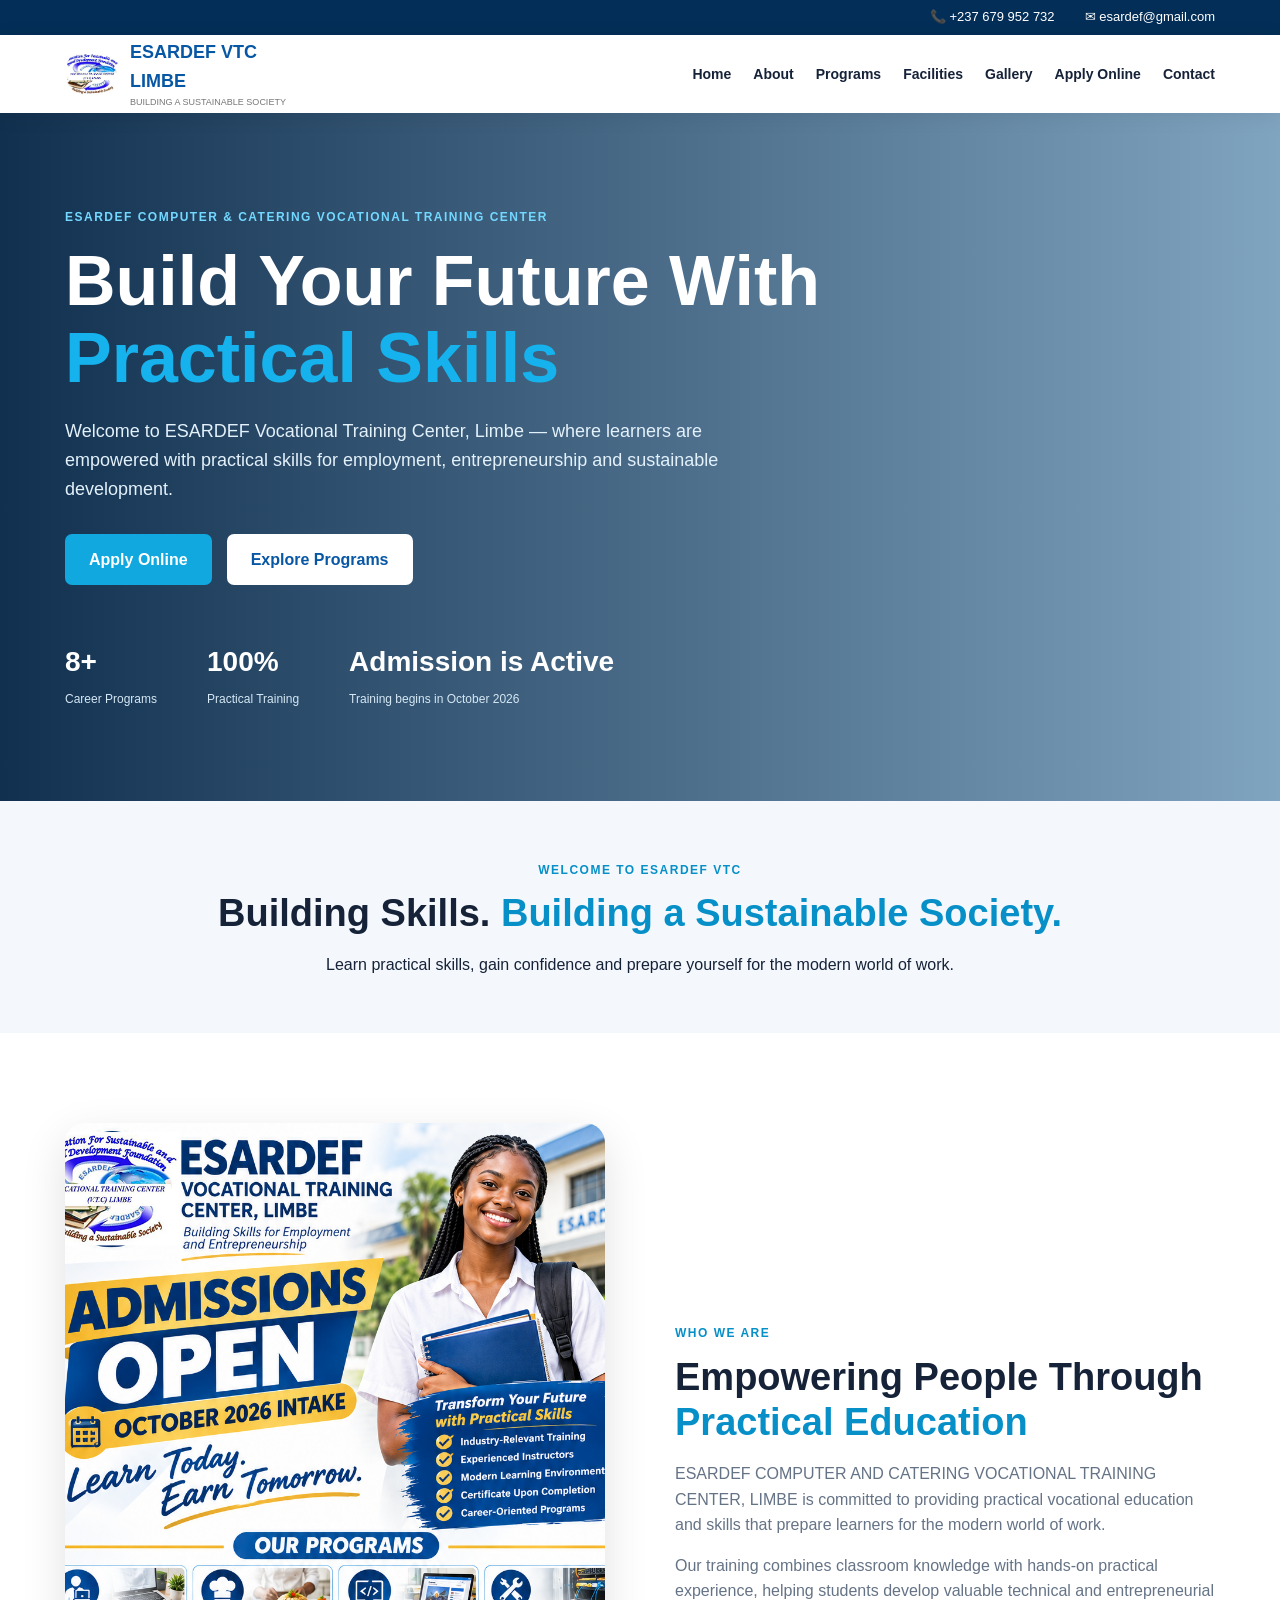
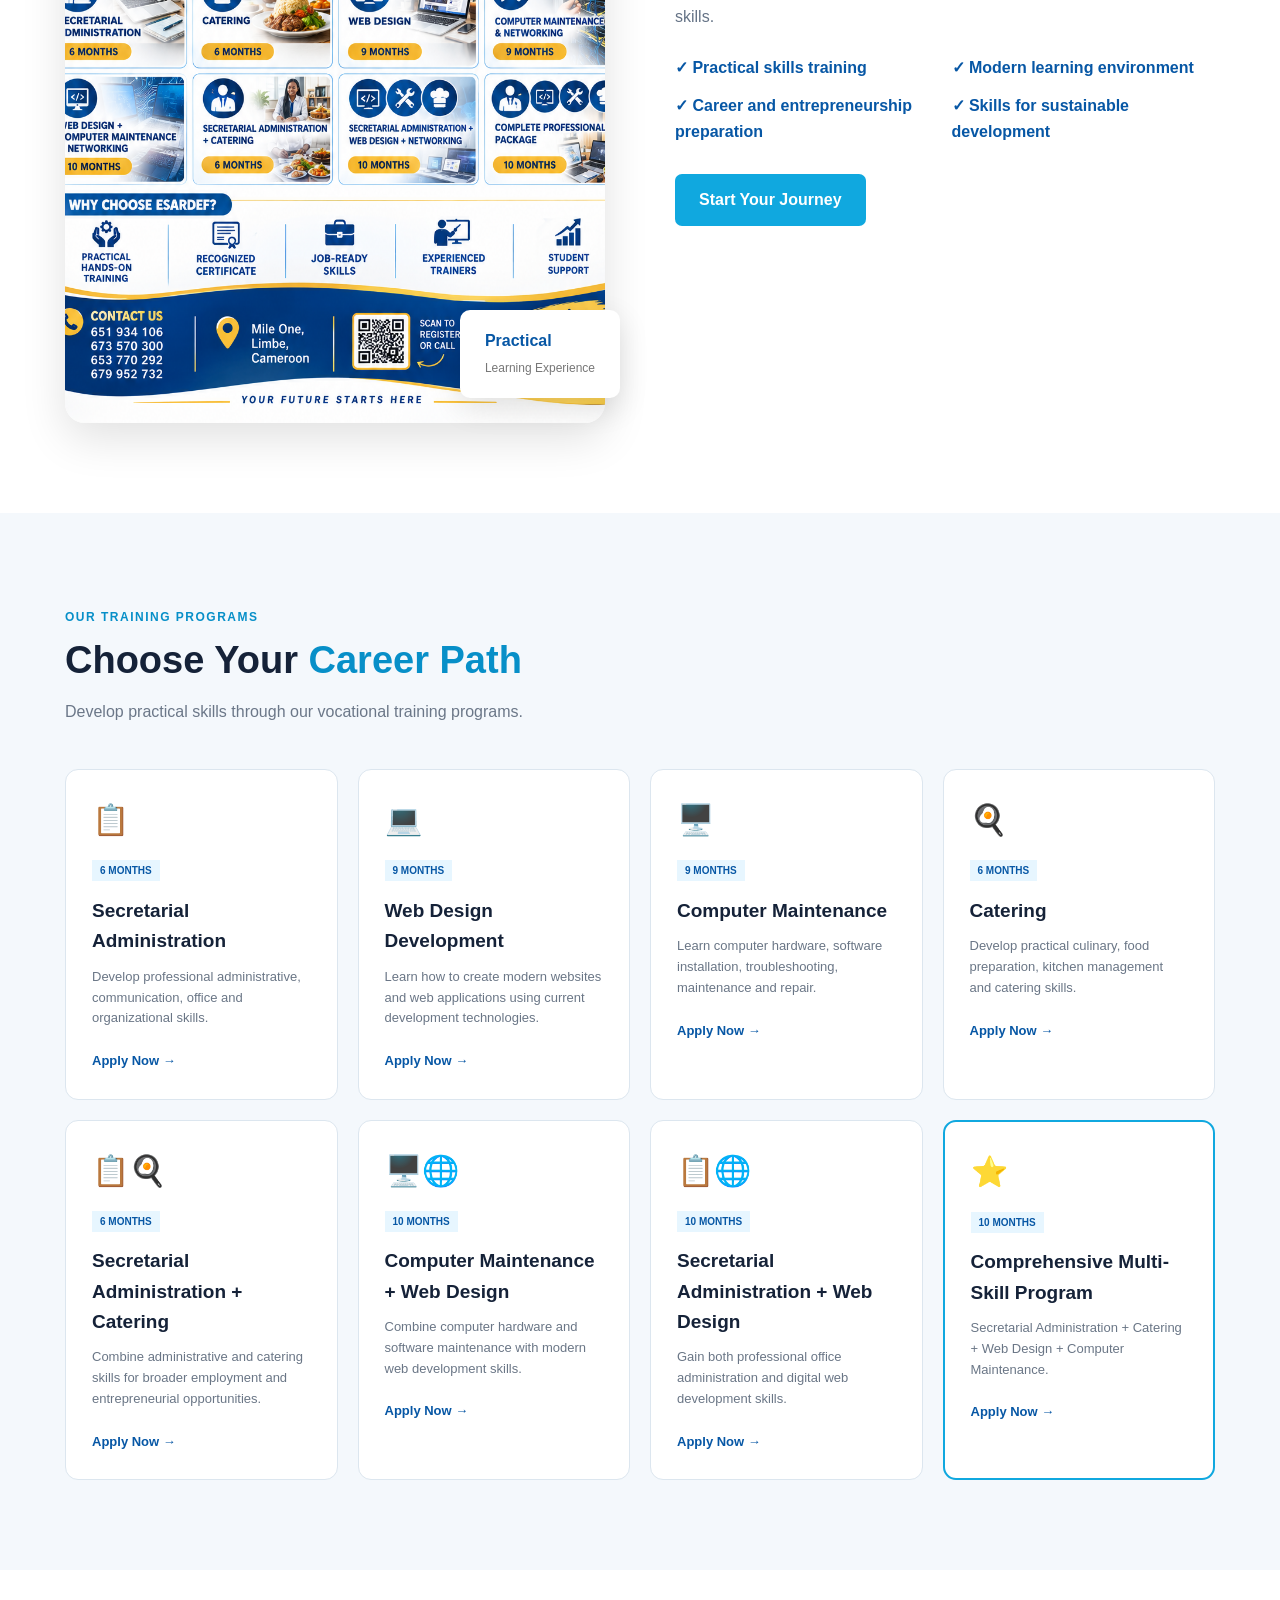
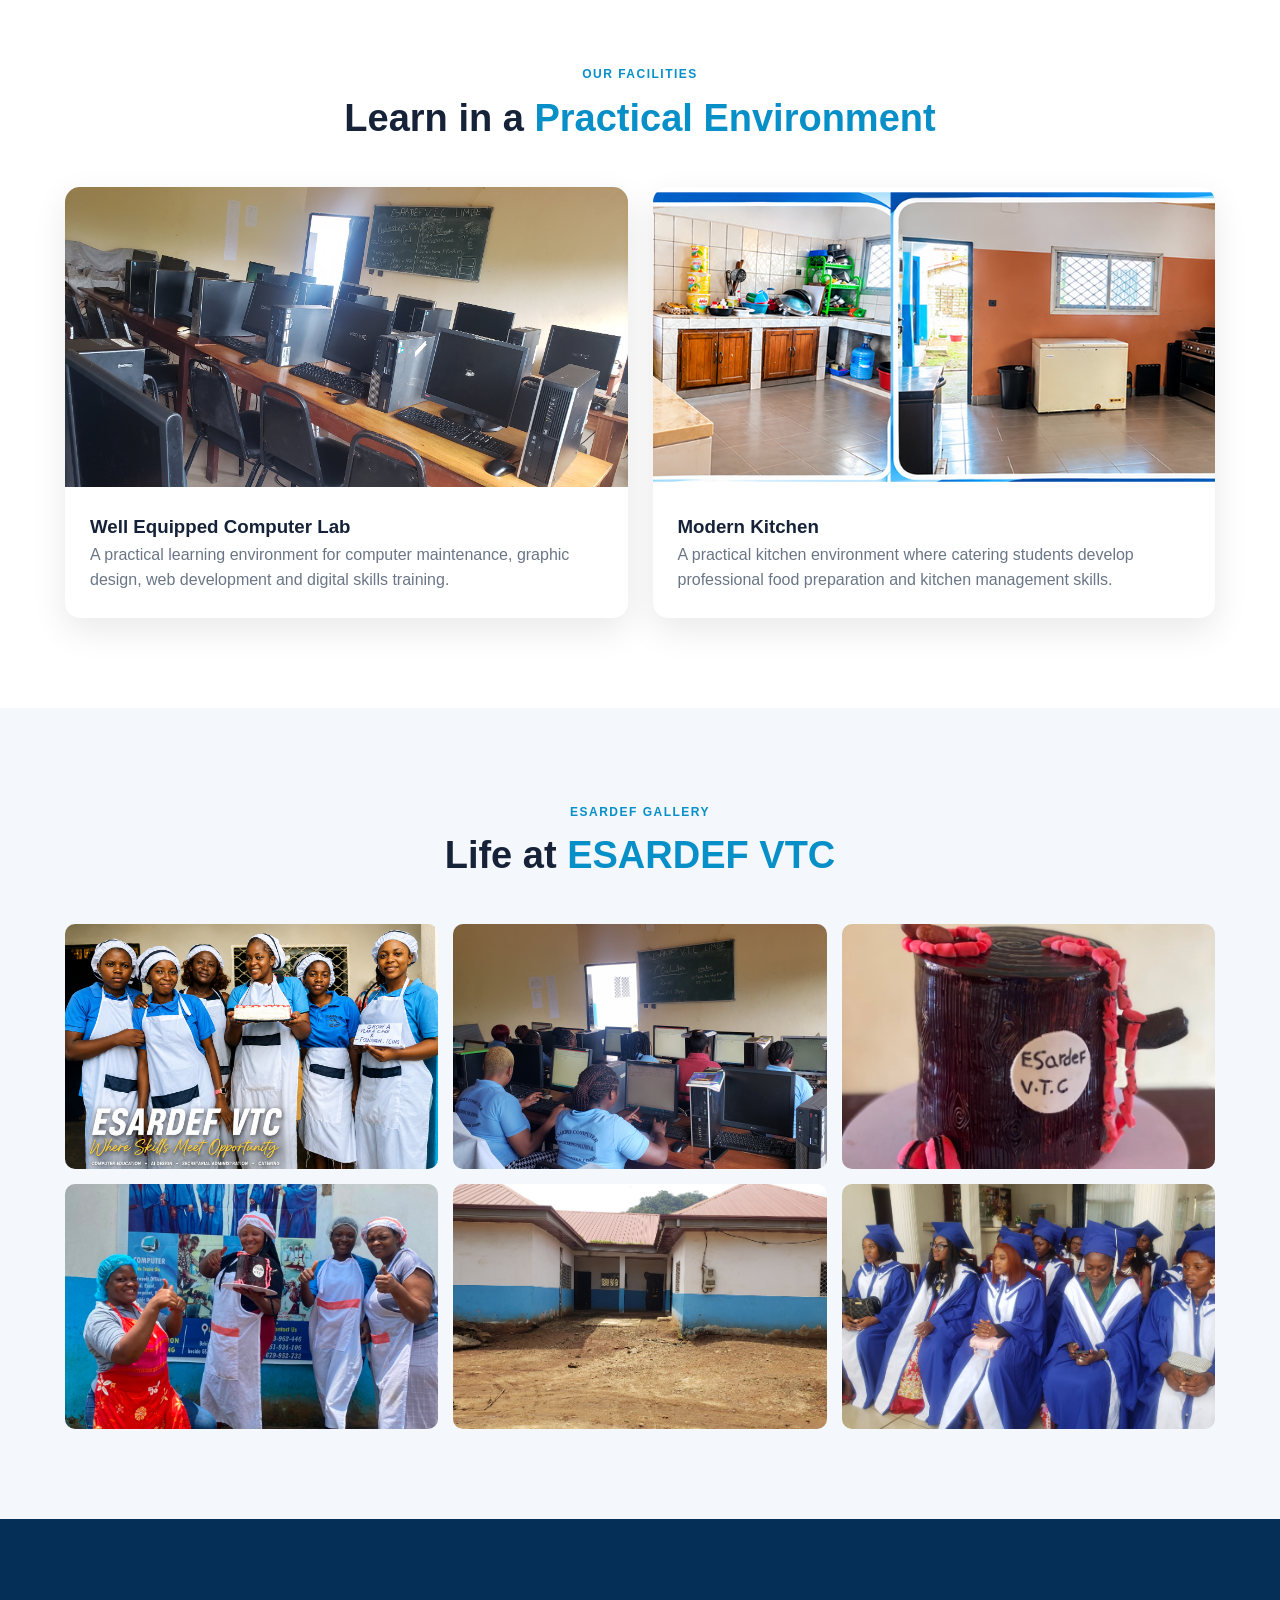
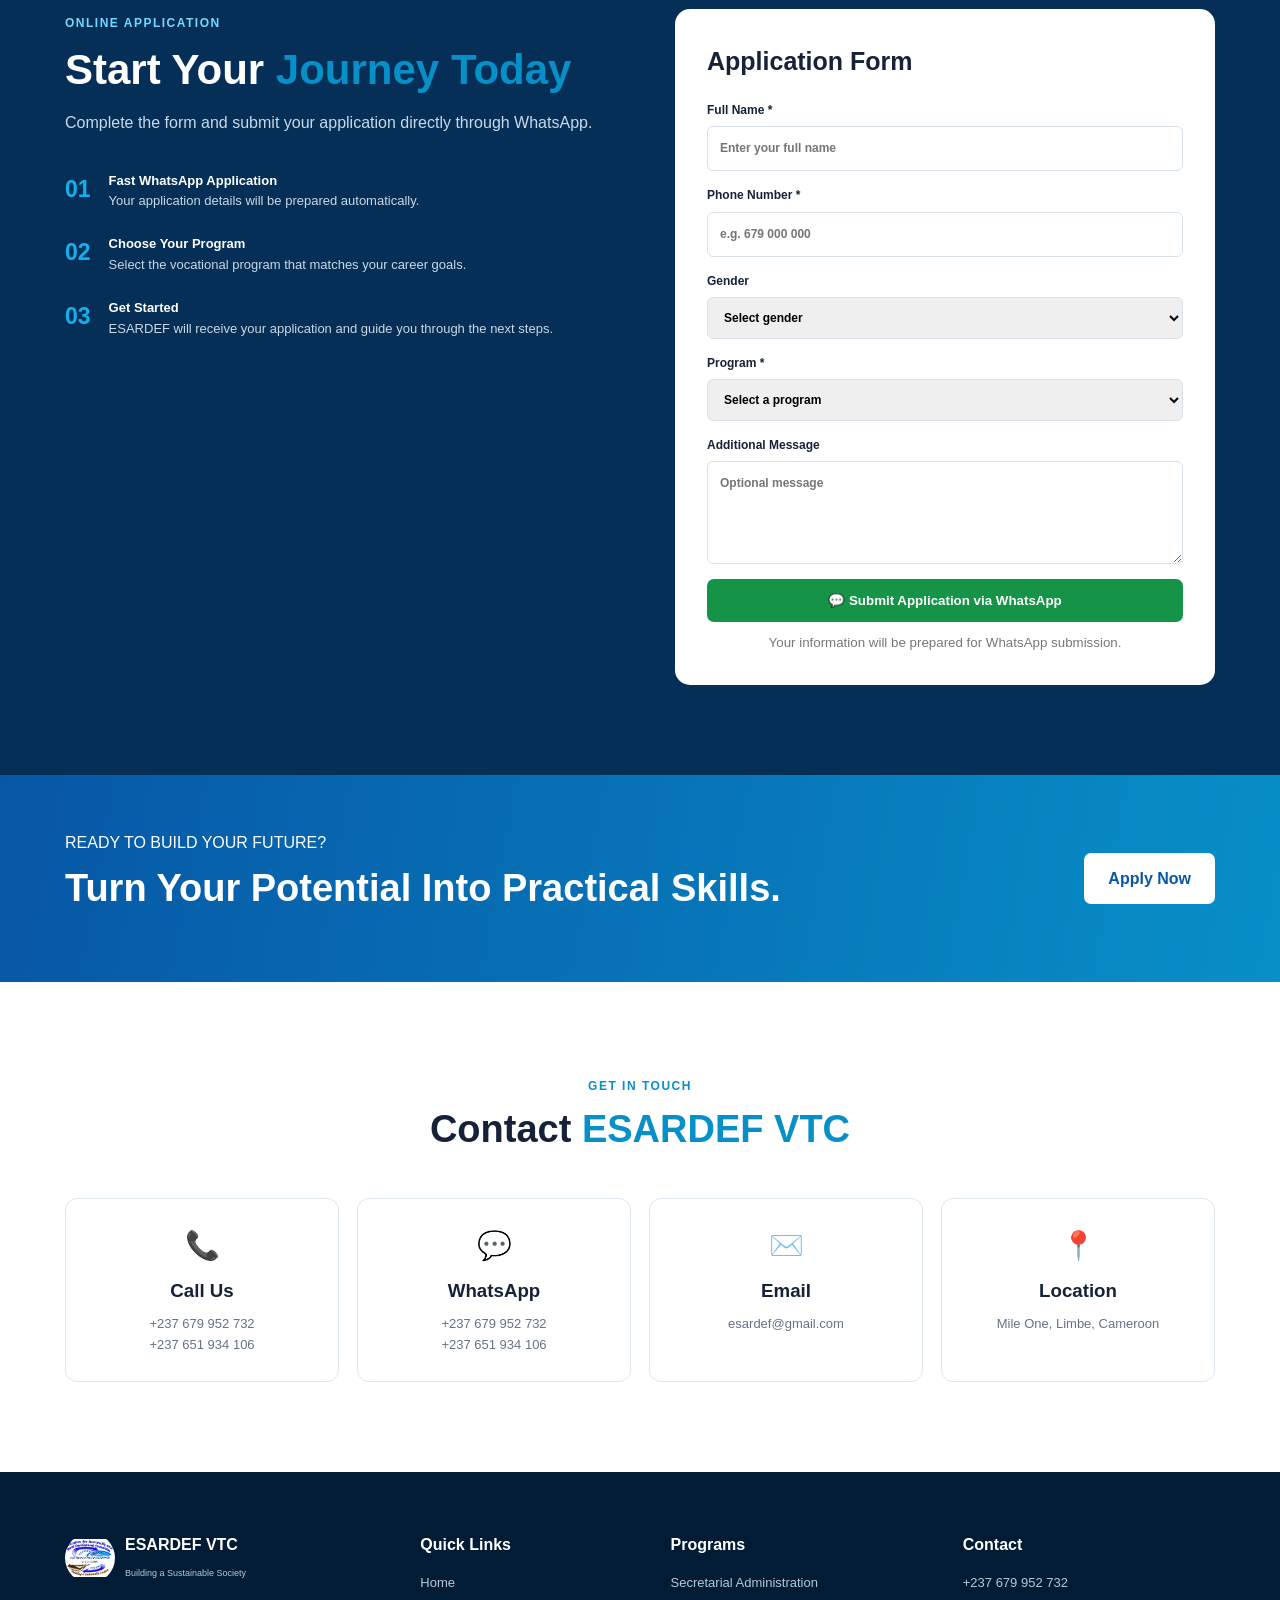
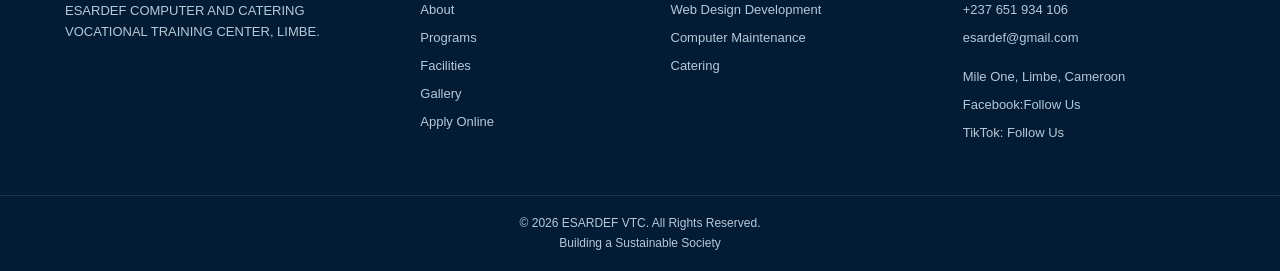
==== index.html @ ee2dc359 "Update fmt.Println message from 'Hello' to 'Goodbye'" ====
<!DOCTYPE html>
<html lang="en">
<head>
    <meta charset="UTF-8">
    <meta name="viewport" content="width=device-width, initial-scale=1.0">

    <meta name="description"
          content="ESARDEF Computer and Catering Vocational Training Center, Limbe. Practical skills for employment, entrepreneurship and sustainable development.">

    <title>ESARDEF VTC| Limbe</title>

    <link rel="stylesheet" href="style.css">
</head>

<body>

<!-- ================= TOP BAR ================= -->
<div class="top-bar">
    <div class="container top-content">
        <span>📞 +237 679 952 732</span>
        <span>✉ esardef@gmail.com</span>
    </div>
</div>


<!-- ================= NAVIGATION ================= -->
<header>

    <div class="container nav-container">

        <a href="#home" class="logo">
            <img src="LOGO.jpg" alt="ESARDEF Logo">

            <div>
                <strong>ESARDEF VTC
                <BR>LIMBE</strong>
                <small>Building a Sustainable Society</small>
            </div>
        </a>


        <button class="menu-btn" id="menuBtn">
            ☰
        </button>


        <nav id="navMenu">

            <a href="#home">Home</a>
            <a href="#about">About</a>
            <a href="#programs">Programs</a>
            <a href="#facilities">Facilities</a>
            <a href="#gallery">Gallery</a>
            <a href="#application">Apply Online</a>
            <a href="#contact">Contact</a>

        </nav>

    </div>

</header>



<!-- ================= HERO ================= -->

<section class="hero" id="home">

    <div class="hero-overlay"></div>

    <div class="container hero-content">

        <span class="tag">
            ESARDEF COMPUTER & CATERING VOCATIONAL TRAINING CENTER
        </span>

        <h1>
            Build Your Future With
            <span>Practical Skills</span>
        </h1>

        <p>
            Welcome to ESARDEF Vocational Training Center, Limbe —
            where learners are empowered with practical skills for
            employment, entrepreneurship and sustainable development.
        </p>

        <div class="hero-buttons">

            <a href="#application" class="btn primary">
                Apply Online
            </a>

            <a href="#programs" class="btn secondary">
                Explore Programs
            </a>

        </div>


        <div class="stats">

            <div>
                <strong>8+</strong>
                <span>Career Programs</span>
            </div>

            <div>
                <strong>100%</strong>
                <span>Practical Training</span>
            </div>

            <div>
                <strong>Admission is Active</strong>
                <span>Training begins in October 2026</span>
            </div>

        </div>

    </div>

</section>



<!-- ================= WELCOME ================= -->

<section class="welcome">

    <div class="container center">

        <span class="tag blue">
            WELCOME TO ESARDEF VTC
        </span>

        <h2>
            Building Skills.
            <span>Building a Sustainable Society.</span>
        </h2>

        <p>
            Learn practical skills, gain confidence and prepare yourself
            for the modern world of work.
        </p>

    </div>

</section>



<!-- ================= ABOUT ================= -->

<section class="section" id="about">

    <div class="container two-columns">

        <div class="about-image">

            <img src="adv.png"
                 alt="ESARDEF vocational training">

            <div class="image-badge">
                <strong>Practical</strong>
                <span>Learning Experience</span>
            </div>

        </div>


        <div class="about-text">

            <span class="tag blue">
                WHO WE ARE
            </span>

            <h2>
                Empowering People Through
                <span>Practical Education</span>
            </h2>

            <p>
                ESARDEF COMPUTER AND CATERING VOCATIONAL TRAINING
                CENTER, LIMBE is committed to providing practical
                vocational education and skills that prepare learners
                for the modern world of work.
            </p>

            <p>
                Our training combines classroom knowledge with
                hands-on practical experience, helping students
                develop valuable technical and entrepreneurial skills.
            </p>


            <div class="features">

                <div>✓ Practical skills training</div>

                <div>✓ Modern learning environment</div>

                <div>✓ Career and entrepreneurship preparation</div>

                <div>✓ Skills for sustainable development</div>

            </div>


            <a href="#application" class="btn primary">
                Start Your Journey
            </a>

        </div>

    </div>

</section>



<!-- ================= PROGRAMS ================= -->

<section class="section programs" id="programs">

    <div class="container">

        <div class="section-title">

            <span class="tag blue">
                OUR TRAINING PROGRAMS
            </span>

            <h2>
                Choose Your
                <span>Career Path</span>
            </h2>

            <p>
                Develop practical skills through our vocational
                training programs.
            </p>

        </div>


        <div class="program-grid">


            <!-- PROGRAM 1 -->

            <div class="program-card">

                <div class="program-icon">📋</div>

                <span class="duration">6 MONTHS</span>

                <h3>
                    Secretarial Administration
                </h3>

                <p>
                    Develop professional administrative,
                    communication, office and organizational skills.
                </p>

                <a href="#application"
                   onclick="selectProgram('Secretarial Administration')">
                    Apply Now →
                </a>

            </div>



            <!-- PROGRAM 2 -->

            <div class="program-card">

                <div class="program-icon">💻</div>

                <span class="duration">9 MONTHS</span>

                <h3>
                    Web Design Development
                </h3>

                <p>
                    Learn how to create modern websites and web
                    applications using current development technologies.
                </p>

                <a href="#application"
                   onclick="selectProgram('Web Design Development')">
                    Apply Now →
                </a>

            </div>



            <!-- PROGRAM 3 -->

            <div class="program-card">

                <div class="program-icon">🖥️</div>

                <span class="duration">9 MONTHS</span>

                <h3>
                    Computer Maintenance
                </h3>

                <p>
                    Learn computer hardware, software installation,
                    troubleshooting, maintenance and repair.
                </p>

                <a href="#application"
                   onclick="selectProgram('Computer Maintenance')">
                    Apply Now →
                </a>

            </div>



            <!-- PROGRAM 4 -->

            <div class="program-card">

                <div class="program-icon">🍳</div>

                <span class="duration">6 MONTHS</span>

                <h3>Catering</h3>

                <p>
                    Develop practical culinary, food preparation,
                    kitchen management and catering skills.
                </p>

                <a href="#application"
                   onclick="selectProgram('Catering')">
                    Apply Now →
                </a>

            </div>



            <!-- PROGRAM 5 -->

            <div class="program-card">

                <div class="program-icon">📋🍳</div>

                <span class="duration">6 MONTHS</span>

                <h3>
                    Secretarial Administration + Catering
                </h3>

                <p>
                    Combine administrative and catering skills for
                    broader employment and entrepreneurial opportunities.
                </p>

                <a href="#application"
                   onclick="selectProgram('Secretarial Administration + Catering')">
                    Apply Now →
                </a>

            </div>



            <!-- PROGRAM 6 -->

            <div class="program-card">

                <div class="program-icon">🖥️🌐</div>

                <span class="duration">10 MONTHS</span>

                <h3>
                    Computer Maintenance + Web Design
                </h3>

                <p>
                    Combine computer hardware and software maintenance
                    with modern web development skills.
                </p>

                <a href="#application"
                   onclick="selectProgram('Computer Maintenance + Web Design')">
                    Apply Now →
                </a>

            </div>



            <!-- PROGRAM 7 -->

            <div class="program-card">

                <div class="program-icon">📋🌐</div>

                <span class="duration">10 MONTHS</span>

                <h3>
                    Secretarial Administration + Web Design
                </h3>

                <p>
                    Gain both professional office administration and
                    digital web development skills.
                </p>

                <a href="#application"
                   onclick="selectProgram('Secretarial Administration + Web Design')">
                    Apply Now →
                </a>

            </div>



            <!-- PROGRAM 8 -->

            <div class="program-card featured">

                <div class="program-icon">⭐</div>

                <span class="duration">10 MONTHS</span>

                <h3>
                    Comprehensive Multi-Skill Program
                </h3>

                <p>
                    Secretarial Administration + Catering +
                    Web Design + Computer Maintenance.
                </p>

                <a href="#application"
                   onclick="selectProgram('Comprehensive Multi-Skill Program')">
                    Apply Now →
                </a>

            </div>

        </div>

    </div>

</section>



<!-- ================= FACILITIES ================= -->

<section class="section" id="facilities">

    <div class="container">

        <div class="section-title center">

            <span class="tag blue">
                OUR FACILITIES
            </span>

            <h2>
                Learn in a
                <span>Practical Environment</span>
            </h2>

        </div>


        <div class="facility-grid">


            <div class="facility-card">

                <img src="computer.jpg"
                     alt="ESARDEF Computer Lab">

                <div>

                    <h3>
                        Well Equipped Computer Lab
                    </h3>

                    <p>
                        A practical learning environment for computer
                        maintenance, graphic design, web development
                        and digital skills training.
                    </p>

                </div>

            </div>



            <div class="facility-card">

                <img src="KITC.png"
                     alt="ESARDEF Modern Kitchen">

                <div>

                    <h3>
                        Modern Kitchen
                    </h3>

                    <p>
                        A practical kitchen environment where catering
                        students develop professional food preparation
                        and kitchen management skills.
                    </p>

                </div>

            </div>

        </div>

    </div>

</section>



<!-- ================= GALLERY ================= -->

<section class="section gallery" id="gallery">

    <div class="container">

        <div class="section-title center">

            <span class="tag blue">
                ESARDEF GALLERY
            </span>

            <h2>
                Life at
                <span>ESARDEF VTC</span>
            </h2>

        </div>


        <div class="gallery-grid">

            <img src="catstudent.png"
                 alt="Catering students">

            <img src="comp.jpg"
                 alt="Computer training">

            <img src="cake.jpg"
                 alt="Cake practical training">

            <img src="pract.jpg"
                 alt="Practical training">

            <img src="school.jpg"
                 alt="ESARDEF school">

            <img src="grad.jpg"
                 alt="ESARDEF graduation">

        </div>

    </div>

</section>



<!-- ================= APPLICATION ================= -->

<section class="section application"
         id="application">

    <div class="container application-grid">


        <div class="application-info">

            <span class="tag">
                ONLINE APPLICATION
            </span>

            <h2>
                Start Your
                <span>Journey Today</span>
            </h2>

            <p>
                Complete the form and submit your application
                directly through WhatsApp.
            </p>


            <div class="steps">

                <div>
                    <strong>01</strong>

                    <p>
                        <b>Fast WhatsApp Application</b><br>
                        Your application details will be prepared
                        automatically.
                    </p>
                </div>


                <div>
                    <strong>02</strong>

                    <p>
                        <b>Choose Your Program</b><br>
                        Select the vocational program that matches
                        your career goals.
                    </p>
                </div>


                <div>
                    <strong>03</strong>

                    <p>
                        <b>Get Started</b><br>
                        ESARDEF will receive your application and
                        guide you through the next steps.
                    </p>
                </div>

            </div>

        </div>



        <form id="applicationForm"
              class="application-form">

            <h3>Application Form</h3>


            <label>
                Full Name *
                <input type="text"
                       id="name"
                       required
                       placeholder="Enter your full name">
            </label>


            <label>
                Phone Number *
                <input type="tel"
                       id="phone"
                       required
                       placeholder="e.g. 679 000 000">
            </label>


            <label>
                Gender

                <select id="gender">

                    <option value="">
                        Select gender
                    </option>

                    <option value="Male">
                        Male
                    </option>

                    <option value="Female">
                        Female
                    </option>

                </select>

            </label>


            <label>
                Program *

                <select id="program"
                        required>

                    <option value="">
                        Select a program
                    </option>

                    <option>
                        Secretarial Administration
                    </option>

                    <option>
                        Web Design Development
                    </option>

                    <option>
                        Computer Maintenance
                    </option>

                    <option>
                        Catering
                    </option>

                    <option>
                        Secretarial Administration + Catering
                    </option>

                    <option>
                        Computer Maintenance + Web Design
                    </option>

                    <option>
                        Secretarial Administration + Web Design
                    </option>

                    <option>
                        Comprehensive Multi-Skill Program
                    </option>

                </select>

            </label>


            <label>
                Additional Message

                <textarea id="message"
                          rows="4"
                          placeholder="Optional message"></textarea>

            </label>


            <button type="submit"
                    class="whatsapp-btn">

                💬 Submit Application via WhatsApp

            </button>


            <small>
                Your information will be prepared for WhatsApp submission.
            </small>

        </form>

    </div>

</section>



<!-- ================= CTA ================= -->

<section class="cta">

    <div class="container cta-content">

        <div>

            <span>
                READY TO BUILD YOUR FUTURE?
            </span>

            <h2>
                Turn Your Potential Into Practical Skills.
            </h2>

        </div>

        <a href="#application"
           class="btn secondary">

            Apply Now

        </a>

    </div>

</section>



<!-- ================= CONTACT ================= -->

<section class="section" id="contact">

    <div class="container">

        <div class="section-title center">

            <span class="tag blue">
                GET IN TOUCH
            </span>

            <h2>
                Contact
                <span>ESARDEF VTC</span>
            </h2>

        </div>


        <div class="contact-grid">


            <div class="contact-card">

                <div class="contact-icon">
                    📞
                </div>

                <h3>Call Us</h3>

                <a href="tel:+237679952732">
                    +237 679 952 732
                </a>

                <a href="tel:+237651934106">
                    +237 651 934 106
                </a>

            </div>



            <div class="contact-card">

                <div class="contact-icon">
                    💬
                </div>

                <h3>WhatsApp</h3>

                <a href="https://wa.me/237679952732">
                    +237 679 952 732
                </a>

                <a href="https://wa.me/237651934106">
                    +237 651 934 106
                </a>

            </div>



            <div class="contact-card">

                <div class="contact-icon">
                    ✉️
                </div>

                <h3>Email</h3>

                <a href="mailto:esardef@gmail.com">
                    esardef@gmail.com
                </a>

            </div>



            <div class="contact-card">

                <div class="contact-icon">
                    📍
                </div>

                <h3>Location</h3>

                <p>
                    Mile One, Limbe, Cameroon
                </p>

            </div>

        </div>

    </div>

</section>



<!-- ================= FOOTER ================= -->

<footer>

    <div class="container footer-grid">


        <div>

            <div class="footer-logo">

                <img src="LOGO.jpg"
                     alt="ESARDEF">

                <div>

                    <strong>
                        ESARDEF VTC
                    </strong>

                    <small>
                        Building a Sustainable Society
                    </small>

                </div>

            </div>

            <p>
                ESARDEF COMPUTER AND CATERING VOCATIONAL
                TRAINING CENTER, LIMBE.
            </p>

        </div>


        <div>

            <h4>Quick Links</h4>

            <a href="#home">Home</a>
            <a href="#about">About</a>
            <a href="#programs">Programs</a>
            <a href="#facilities">Facilities</a>
            <a href="#gallery">Gallery</a>
            <a href="#application">Apply Online</a>

        </div>


        <div>

            <h4>Programs</h4>

            <a href="#programs">
                Secretarial Administration
            </a>

            <a href="#programs">
                Web Design Development
            </a>

            <a href="#programs">
                Computer Maintenance
            </a>

            <a href="#programs">
                Catering
            </a>

        </div>


        <div>

            <h4>Contact</h4>

            <a href="tel:+237679952732">
                +237 679 952 732
            </a>

            <a href="tel:+237651934106">
                +237 651 934 106
            </a>

            <a href="mailto:esardef@gmail.com">
                esardef@gmail.com
            </a>

            <p>
                Mile One, Limbe, Cameroon
            </p>

            <a href="https://web.facebook.com/ESARDEF"
               target="_blank">
                Facebook:Follow Us
            </a>

            <a href="http://tiktok.com/@esardef.vtc.limbe"
               target="_blank">
                TikTok: Follow Us 
            </a>

        </div>

    </div>


    <div class="copyright">

        © 2026 ESARDEF VTC.
        All Rights Reserved.

        <br>

        Building a Sustainable Society

    </div>

</footer>


<button id="topBtn">
    ↑
</button>


<script src="script.js"></script>

</body>
</html>
---- style.css ----
* {
    margin: 0;
    padding: 0;
    box-sizing: border-box;
}

html {
    scroll-behavior: smooth;
}

body {
    font-family: Arial, sans-serif;
    color: #152238;
    line-height: 1.6;
}

img {
    max-width: 100%;
    display: block;
}

a {
    text-decoration: none;
}

.container {
    width: 92%;
    max-width: 1150px;
    margin: auto;
}


/* TOP BAR */

.top-bar {
    background: #032e57;
    color: white;
    font-size: 13px;
}

.top-content {
    display: flex;
    justify-content: flex-end;
    gap: 30px;
    padding: 7px 0;
}


/* NAVIGATION */

header {
    position: sticky;
    top: 0;
    z-index: 1000;
    background: white;
    box-shadow: 0 3px 20px rgba(0,0,0,.08);
}

.nav-container {
    min-height: 78px;
    display: flex;
    align-items: center;
    justify-content: space-between;
}

.logo {
    display: flex;
    align-items: center;
    gap: 10px;
    color: #0757a5;
}

.logo img {
    width: 55px;
    height: 55px;
    object-fit: contain;
    border-radius: 50%;
}

.logo strong {
    display: block;
    font-size: 18px;
}

.logo small {
    display: block;
    font-size: 9px;
    color: #777;
    text-transform: uppercase;
}

nav {
    display: flex;
    gap: 22px;
}

nav a {
    color: #152238;
    font-size: 14px;
    font-weight: bold;
}

nav a:hover {
    color: #078fc8;
}

.menu-btn {
    display: none;
    border: none;
    background: none;
    font-size: 28px;
    cursor: pointer;
    color: #0757a5;
}


/* HERO */

.hero {
    min-height: 680px;
    display: flex;
    align-items: center;
    position: relative;

    background:
        linear-gradient(
            90deg,
            rgba(2,35,68,.94),
            rgba(2,75,130,.50)
        ),
        url("images/grad.jpg")
        center/cover no-repeat;

    color: white;
}

.hero-content {
    padding: 90px 0;
}

.tag {
    color: #73d8ff;
    font-size: 12px;
    font-weight: bold;
    letter-spacing: 1.5px;
}

.tag.blue {
    color: #078fc8;
}

.hero h1 {
    font-size: clamp(42px, 6vw, 70px);
    max-width: 800px;
    line-height: 1.1;
    margin: 15px 0;
}

.hero h1 span {
    color: #16b2ed;
}

.hero p {
    max-width: 680px;
    font-size: 18px;
    color: #e3f1fb;
    margin: 20px 0 30px;
}


/* BUTTONS */

.hero-buttons {
    display: flex;
    gap: 15px;
}

.btn {
    display: inline-block;
    padding: 13px 24px;
    border-radius: 7px;
    font-weight: bold;
    transition: .3s;
}

.btn:hover {
    transform: translateY(-3px);
}

.primary {
    background: #10a8df;
    color: white;
}

.secondary {
    background: white;
    color: #0757a5;
}


/* STATS */

.stats {
    display: flex;
    gap: 50px;
    margin-top: 55px;
}

.stats strong {
    display: block;
    font-size: 28px;
}

.stats span {
    font-size: 12px;
    color: #d5e8f5;
}


/* GENERAL */

.section {
    padding: 90px 0;
}

.center {
    text-align: center;
}

.welcome {
    background: #f4f8fc;
    padding: 55px 0;
}

h2 {
    font-size: 38px;
    line-height: 1.2;
    margin: 10px 0 15px;
}

h2 span {
    color: #078fc8;
}

.section-title {
    margin-bottom: 45px;
}

.section-title p {
    color: #6b7788;
}


/* ABOUT */

.two-columns {
    display: grid;
    grid-template-columns: 1fr 1fr;
    gap: 70px;
    align-items: center;
}

.about-image {
    position: relative;
}

.about-image > img {
    width: 110%;
    height: 900px;
    object-fit: cover;
    border-radius: 20px;
    box-shadow: 0 15px 45px rgba(0,0,0,.12);
}

.image-badge {
    position: absolute;
    bottom: 25px;
    right: -15px;
    background: white;
    padding: 18px 25px;
    border-radius: 10px;
    box-shadow: 0 10px 30px rgba(0,0,0,.12);
}

.image-badge strong {
    display: block;
    color: #0757a5;
}

.image-badge span {
    font-size: 12px;
    color: #777;
}

.about-text p {
    color: #657386;
    margin-bottom: 15px;
}

.features {
    display: grid;
    grid-template-columns: 1fr 1fr;
    gap: 13px;
    margin: 25px 0 30px;
    font-weight: bold;
    color: #0757a5;
}


/* PROGRAMS */

.programs,
.gallery {
    background: #f4f8fc;
}

.program-grid {
    display: grid;
    grid-template-columns: repeat(4, 1fr);
    gap: 20px;
}

.program-card {
    background: white;
    padding: 26px;
    border-radius: 13px;
    border: 1px solid #dce6ef;
    transition: .3s;
}

.program-card:hover {
    transform: translateY(-6px);
    box-shadow: 0 15px 40px rgba(0,0,0,.10);
}

.program-card.featured {
    border: 2px solid #10a8df;
}

.program-icon {
    font-size: 30px;
    margin-bottom: 12px;
}

.duration {
    background: #e7f6ff;
    color: #0757a5;
    padding: 5px 8px;
    font-size: 10px;
    font-weight: bold;
}

.program-card h3 {
    margin: 14px 0 10px;
    font-size: 19px;
}

.program-card p {
    color: #6a7686;
    font-size: 13px;
    margin-bottom: 18px;
}

.program-card a {
    color: #0757a5;
    font-size: 13px;
    font-weight: bold;
}


/* FACILITIES */

.facility-grid {
    display: grid;
    grid-template-columns: 1fr 1fr;
    gap: 25px;
}

.facility-card {
    overflow: hidden;
    border-radius: 15px;
    box-shadow: 0 12px 35px rgba(0,0,0,.09);
}

.facility-card img {
    width: 100%;
    height: 300px;
    object-fit: cover;
}

.facility-card div {
    padding: 25px;
}

.facility-card p {
    color: #6a7686;
}


/* GALLERY */

.gallery-grid {
    display: grid;
    grid-template-columns: repeat(3, 1fr);
    gap: 15px;
}

.gallery-grid img {
    width: 100%;
    height: 245px;
    object-fit: cover;
    border-radius: 10px;
    transition: .3s;
}

.gallery-grid img:hover {
    transform: scale(1.03);
}


/* APPLICATION */

.application {
    background: #062f58;
    color: white;
}

.application-grid {
    display: grid;
    grid-template-columns: 1fr 1fr;
    gap: 70px;
}

.application-info h2 {
    font-size: 42px;
}

.application-info p {
    color: #c8d9e7;
}

.steps {
    margin-top: 35px;
}

.steps > div {
    display: flex;
    gap: 18px;
    margin-bottom: 22px;
}

.steps strong {
    color: #12b0ed;
    font-size: 23px;
}

.steps p {
    font-size: 13px;
}

.steps b {
    color: white;
}


/* FORM */

.application-form {
    background: white;
    color: #152238;
    padding: 32px;
    border-radius: 15px;
}

.application-form h3 {
    font-size: 25px;
    margin-bottom: 20px;
}

.application-form label {
    display: block;
    font-size: 12px;
    font-weight: bold;
    margin-bottom: 15px;
}

.application-form input,
.application-form select,
.application-form textarea {
    width: 100%;
    display: block;
    margin-top: 6px;
    padding: 12px;
    border: 1px solid #d9e2eb;
    border-radius: 6px;
    font: inherit;
}

.application-form textarea {
    resize: vertical;
}

.whatsapp-btn {
    width: 100%;
    border: none;
    background: #159447;
    color: white;
    padding: 14px;
    border-radius: 7px;
    font-weight: bold;
    cursor: pointer;
}

.application-form small {
    display: block;
    text-align: center;
    color: #777;
    margin-top: 10px;
}


/* CTA */

.cta {
    background: linear-gradient(
        100deg,
        #0757a5,
        #078fc8
    );
    color: white;
    padding: 55px 0;
}

.cta-content {
    display: flex;
    justify-content: space-between;
    align-items: center;
    gap: 30px;
}

.cta h2 {
    color: white;
}


/* CONTACT */

.contact-grid {
    display: grid;
    grid-template-columns: repeat(4, 1fr);
    gap: 18px;
}

.contact-card {
    text-align: center;
    padding: 25px;
    border: 1px solid #dce6ef;
    border-radius: 12px;
}

.contact-icon {
    font-size: 28px;
}

.contact-card h3 {
    margin: 8px 0;
}

.contact-card a,
.contact-card p {
    display: block;
    color: #657386;
    font-size: 13px;
}

.contact-card a:hover {
    color: #0757a5;
}


/* FOOTER */

footer {
    background: #031c35;
    color: #b7c8d8;
    padding-top: 60px;
}

.footer-grid {
    display: grid;
    grid-template-columns: 1.5fr 1fr 1.2fr 1.2fr;
    gap: 40px;
    padding-bottom: 45px;
}

.footer-logo {
    display: flex;
    align-items: center;
    gap: 10px;
}

.footer-logo img {
    width: 50px;
    height: 50px;
    object-fit: contain;
    border-radius: 50%;
}

.footer-logo strong {
    color: white;
    display: block;
}

.footer-logo small {
    font-size: 9px;
}

.footer-grid h4 {
    color: white;
    margin-bottom: 15px;
}

.footer-grid a {
    display: block;
    color: #b7c8d8;
    font-size: 13px;
    margin: 7px 0;
}

.footer-grid a:hover {
    color: white;
}

.footer-grid p {
    font-size: 13px;
    margin-top: 18px;
}

.copyright {
    border-top: 1px solid rgba(255,255,255,.1);
    text-align: center;
    padding: 18px;
    font-size: 12px;
}


/* BACK TO TOP */

#topBtn {
    position: fixed;
    right: 20px;
    bottom: 20px;
    width: 42px;
    height: 42px;
    border: none;
    border-radius: 50%;
    background: #0757a5;
    color: white;
    font-size: 20px;
    display: none;
    cursor: pointer;
}

#topBtn.show {
    display: block;
}


/* TABLET */

@media(max-width:1000px) {

    .program-grid {
        grid-template-columns: repeat(2,1fr);
    }

    .contact-grid {
        grid-template-columns: repeat(2,1fr);
    }

    .footer-grid {
        grid-template-columns: 1fr 1fr;
    }

}


/* MOBILE */

@media(max-width:800px) {

    .menu-btn {
        display: block;
    }

    nav {
        position: absolute;
        top: 78px;
        left: 0;
        width: 100%;
        background: white;
        display: none;
        flex-direction: column;
        padding: 20px 5%;
        box-shadow: 0 15px 25px rgba(0,0,0,.08);
    }

    nav.active {
        display: flex;
    }

    .two-columns,
    .application-grid,
    .facility-grid {
        grid-template-columns: 1fr;
    }

    .hero {
        min-height: 620px;
    }

    .gallery-grid {
        grid-template-columns: repeat(2,1fr);
    }

}


/* SMALL PHONE */

@media(max-width:560px) {

    .top-content {
        justify-content: center;
        gap: 10px;
        font-size: 10px;
    }

    .hero h1 {
        font-size: 42px;
    }

    .hero p {
        font-size: 15px;
    }

    .hero-buttons {
        flex-direction: column;
        align-items: flex-start;
    }

    .stats {
        gap: 15px;
    }

    .stats strong {
        font-size: 21px;
    }

    h2 {
        font-size: 31px;
    }

    .features {
        grid-template-columns: 1fr;
    }

    .program-grid,
    .contact-grid,
    .footer-grid,
    .gallery-grid {
        grid-template-columns: 1fr;
    }

    .cta-content {
        flex-direction: column;
        align-items: flex-start;
    }

}
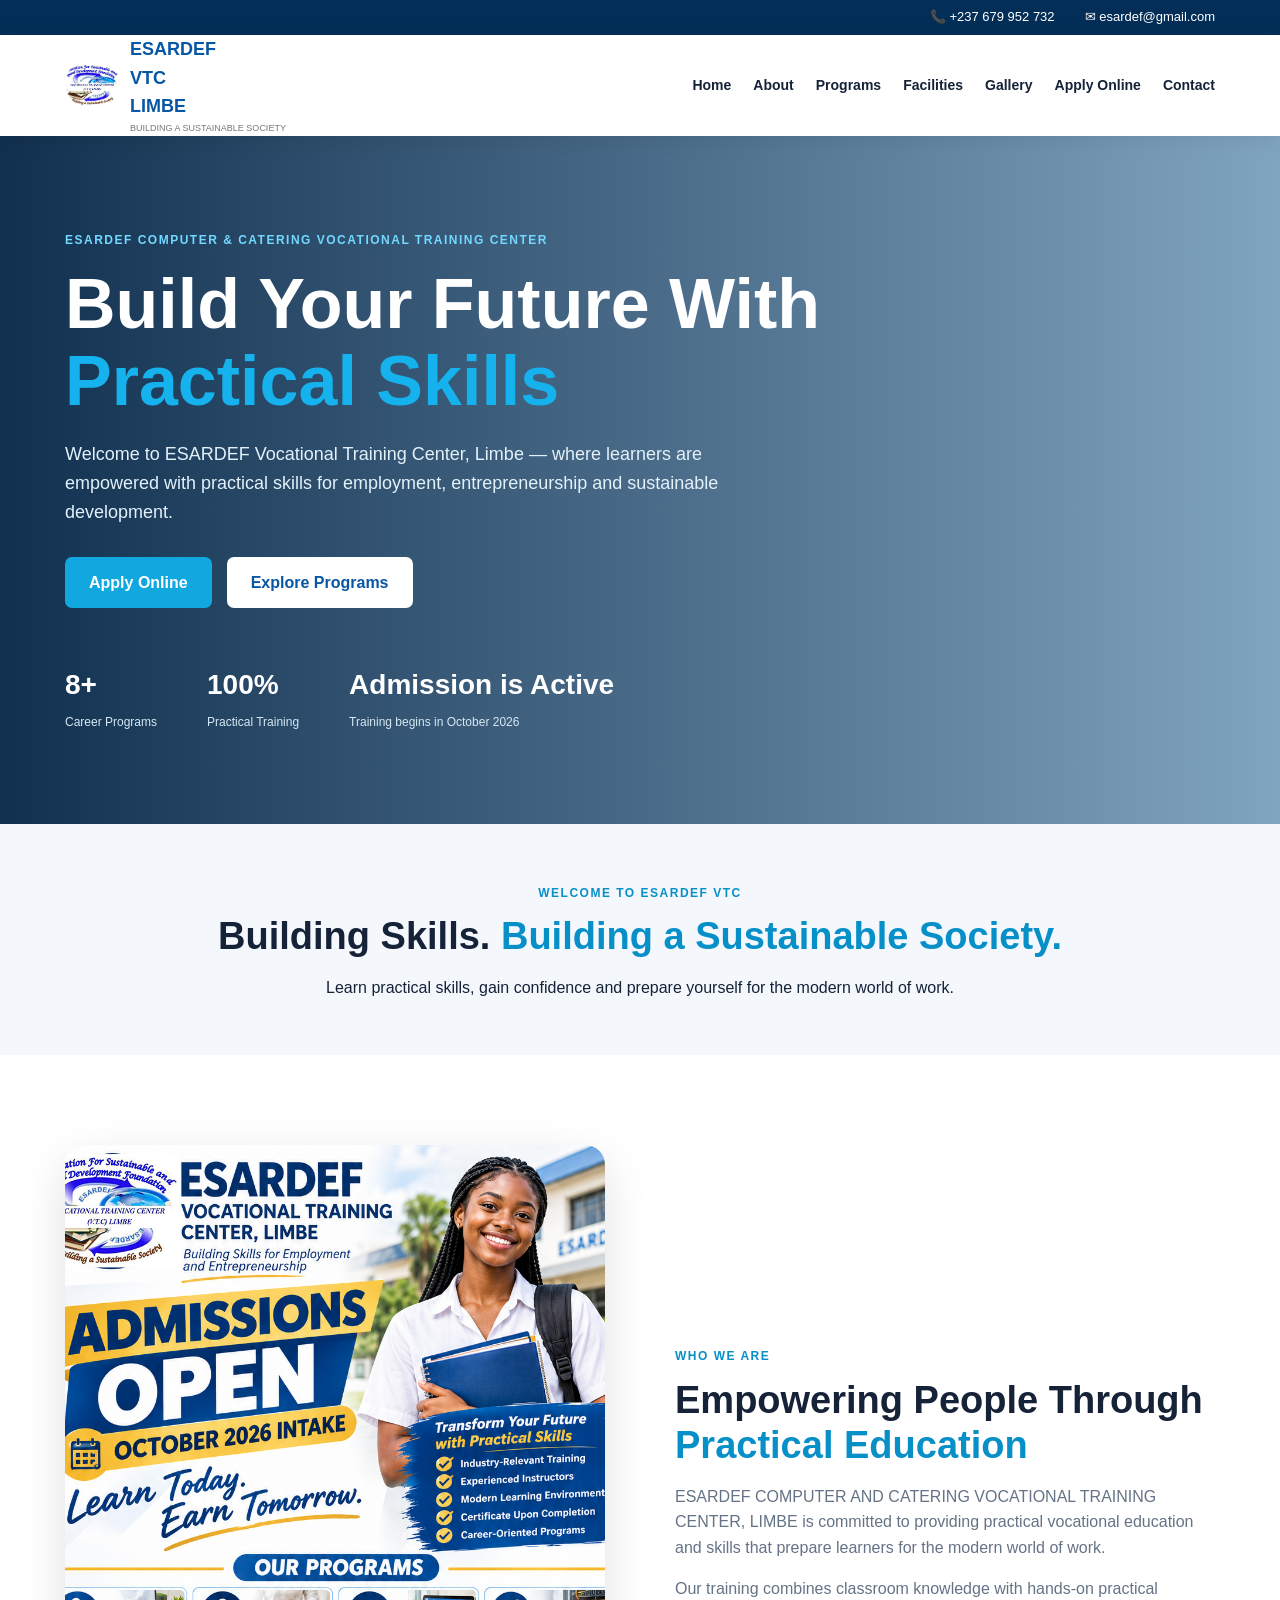
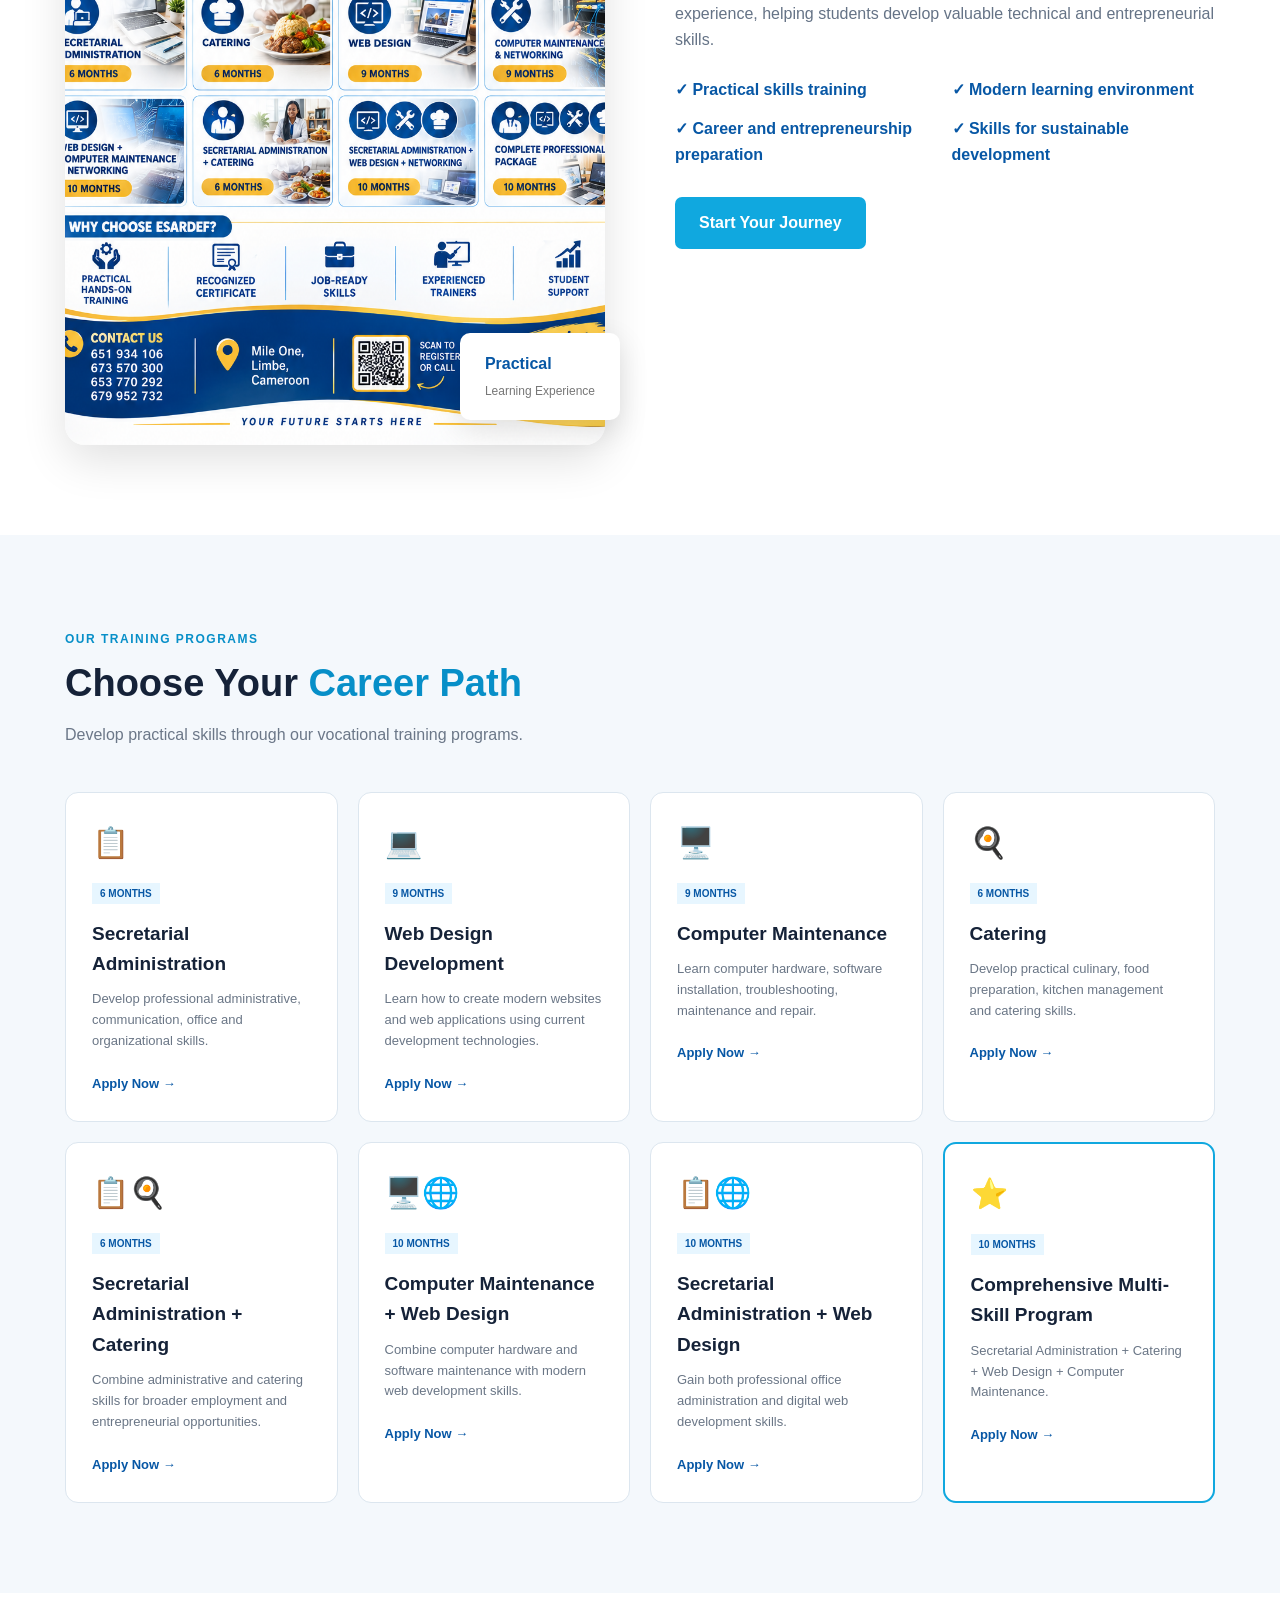
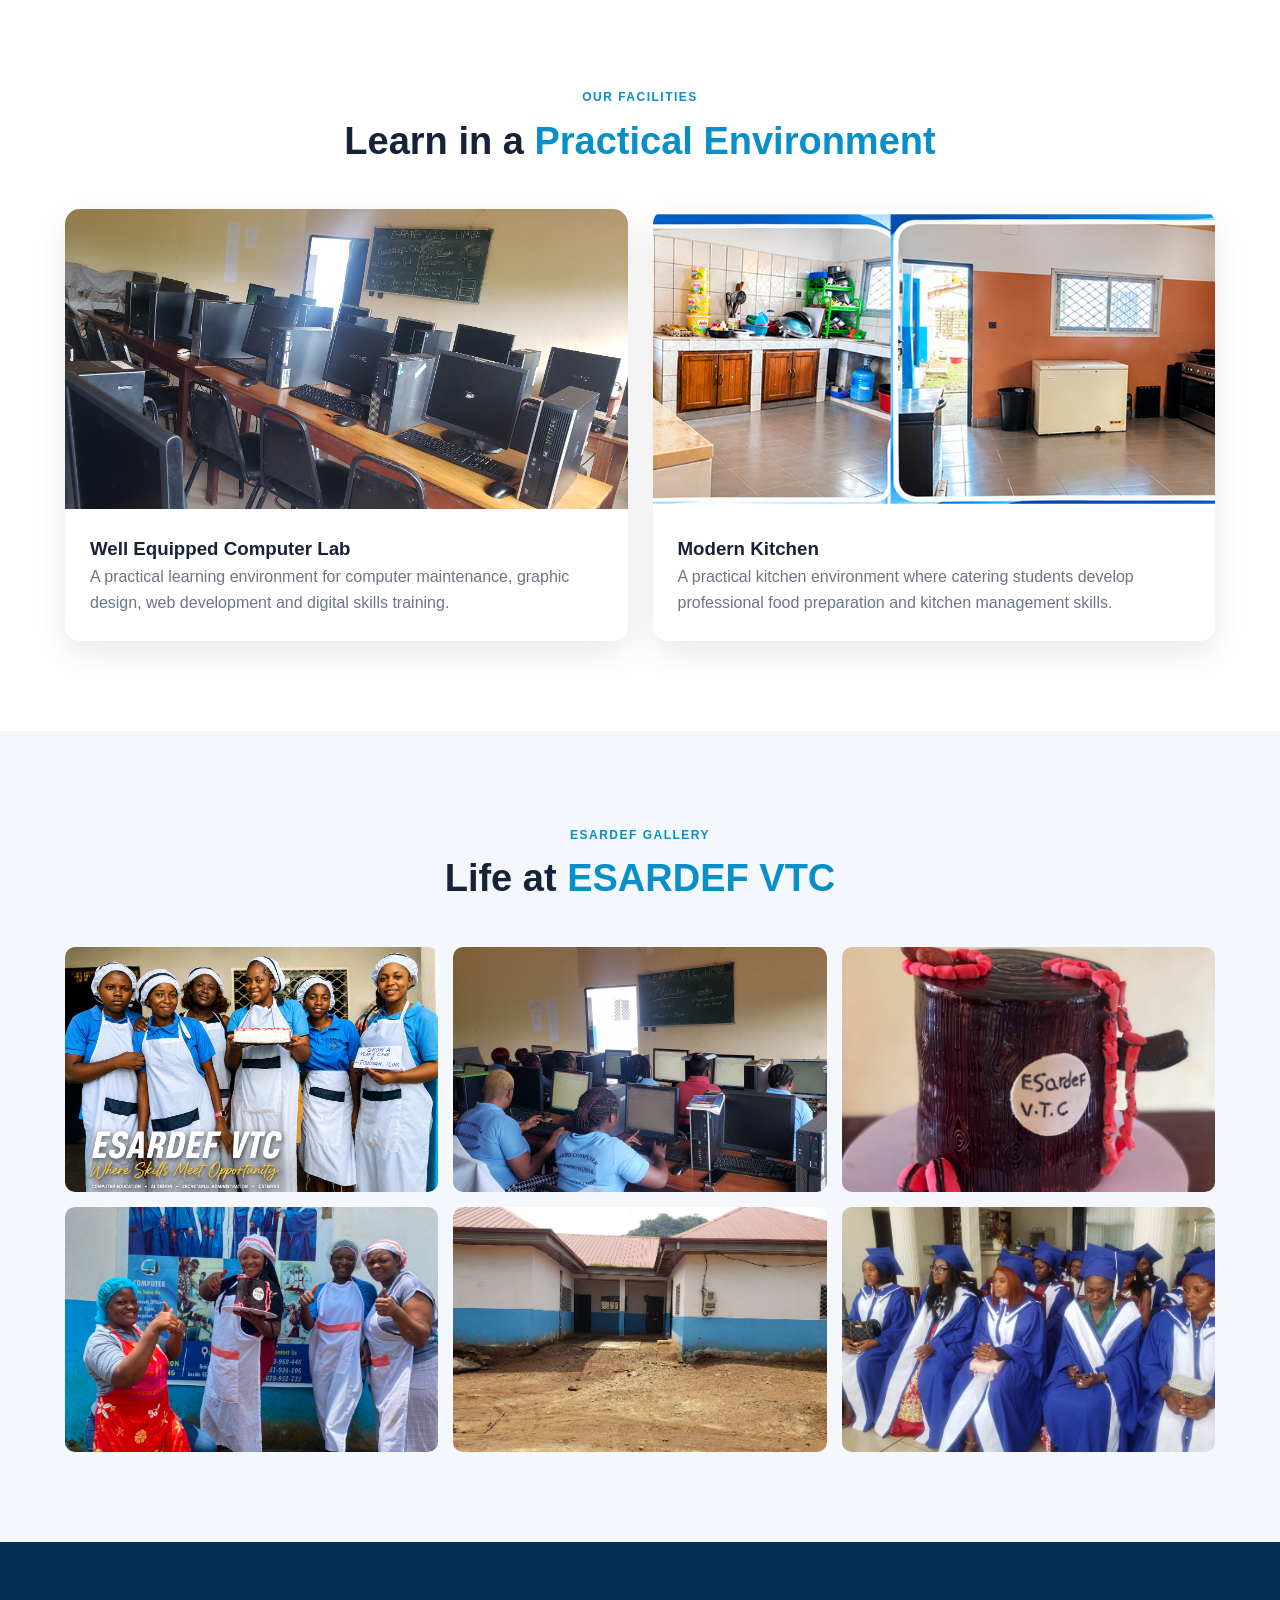
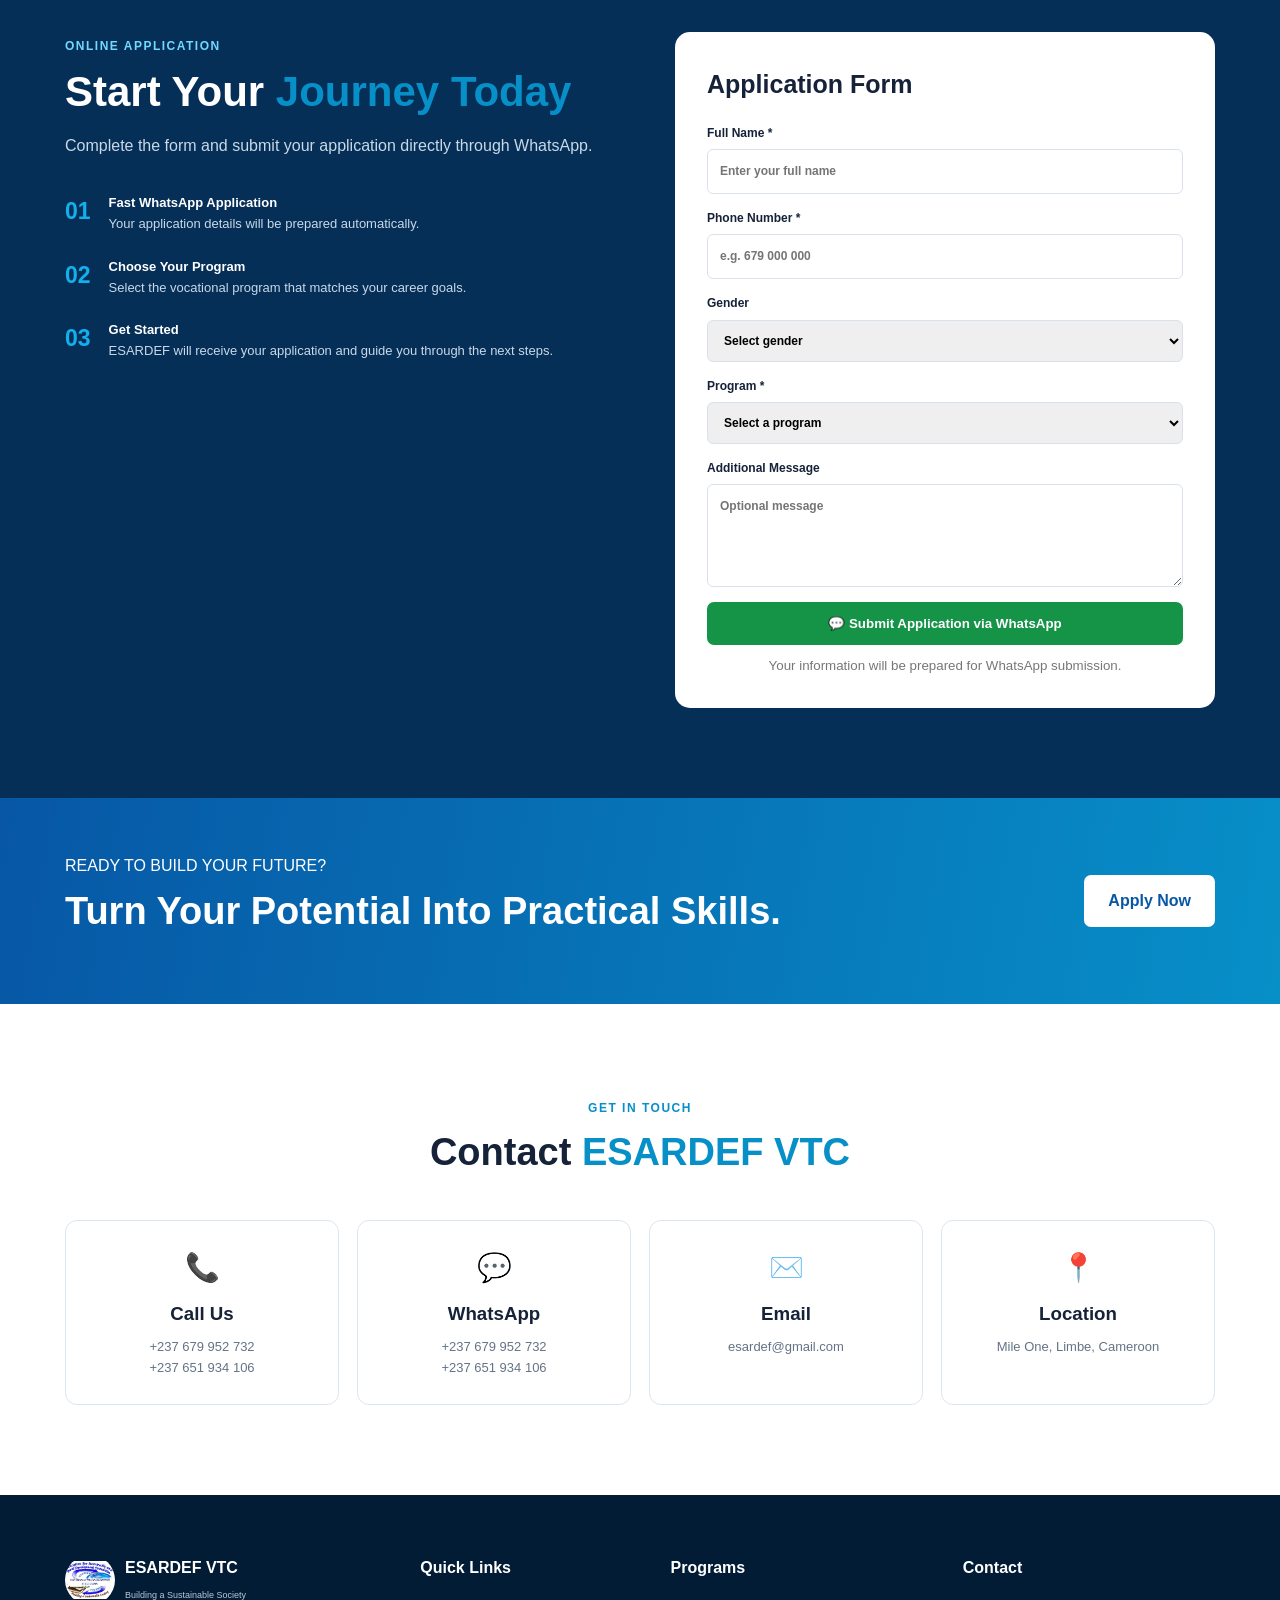
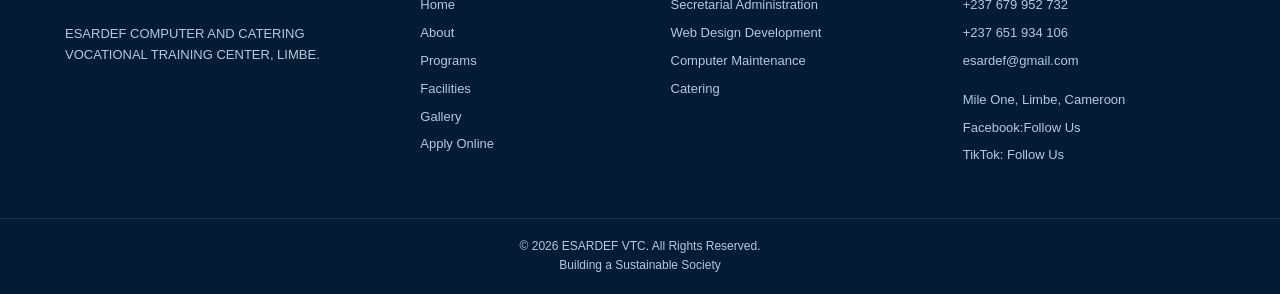
==== commit 02336738: "Update fmt.Println message from 'Hello' to 'Goodbye'" ====
--- a/index.html
+++ b/index.html
@@ -32,7 +32,7 @@
             <img src="LOGO.jpg" alt="ESARDEF Logo">
 
             <div>
-                <strong>ESARDEF VTC
+                <strong>ESARDEF <BR> VTC
                 <BR>LIMBE</strong>
                 <small>Building a Sustainable Society</small>
             </div>
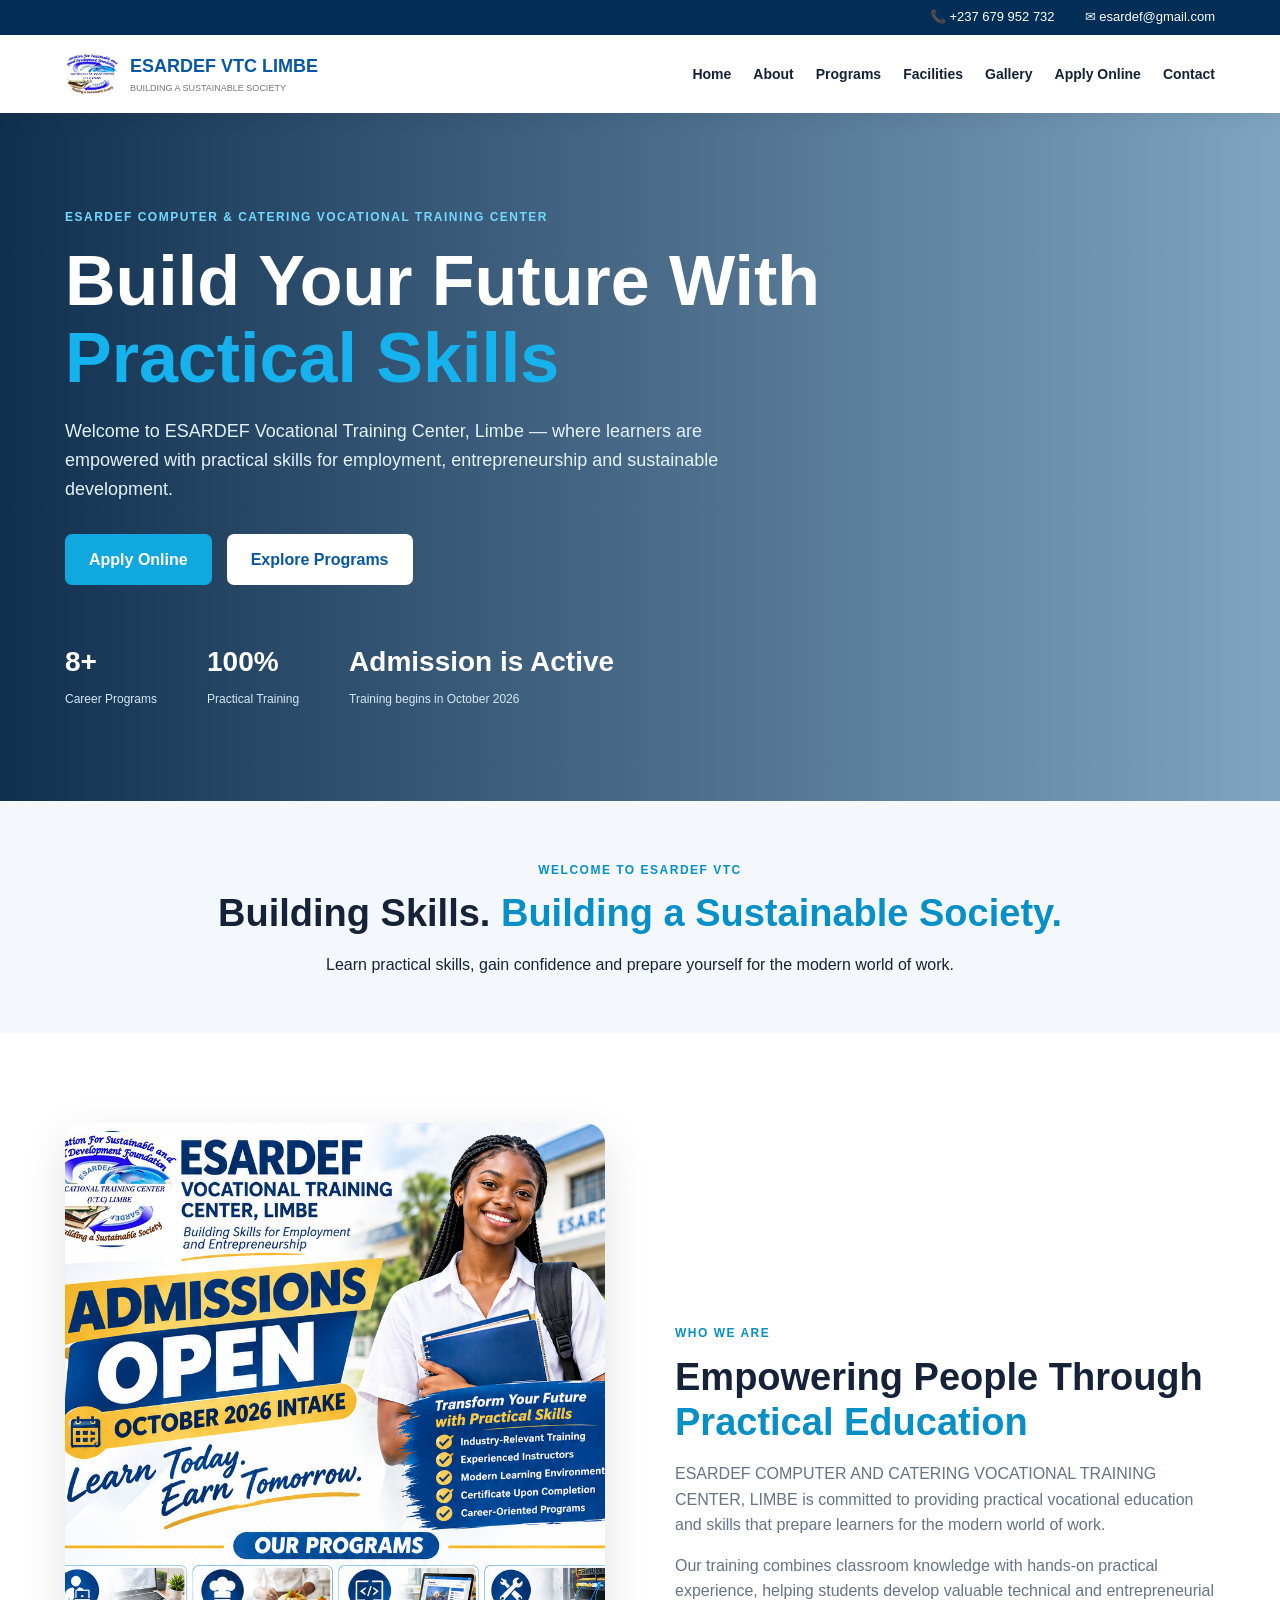
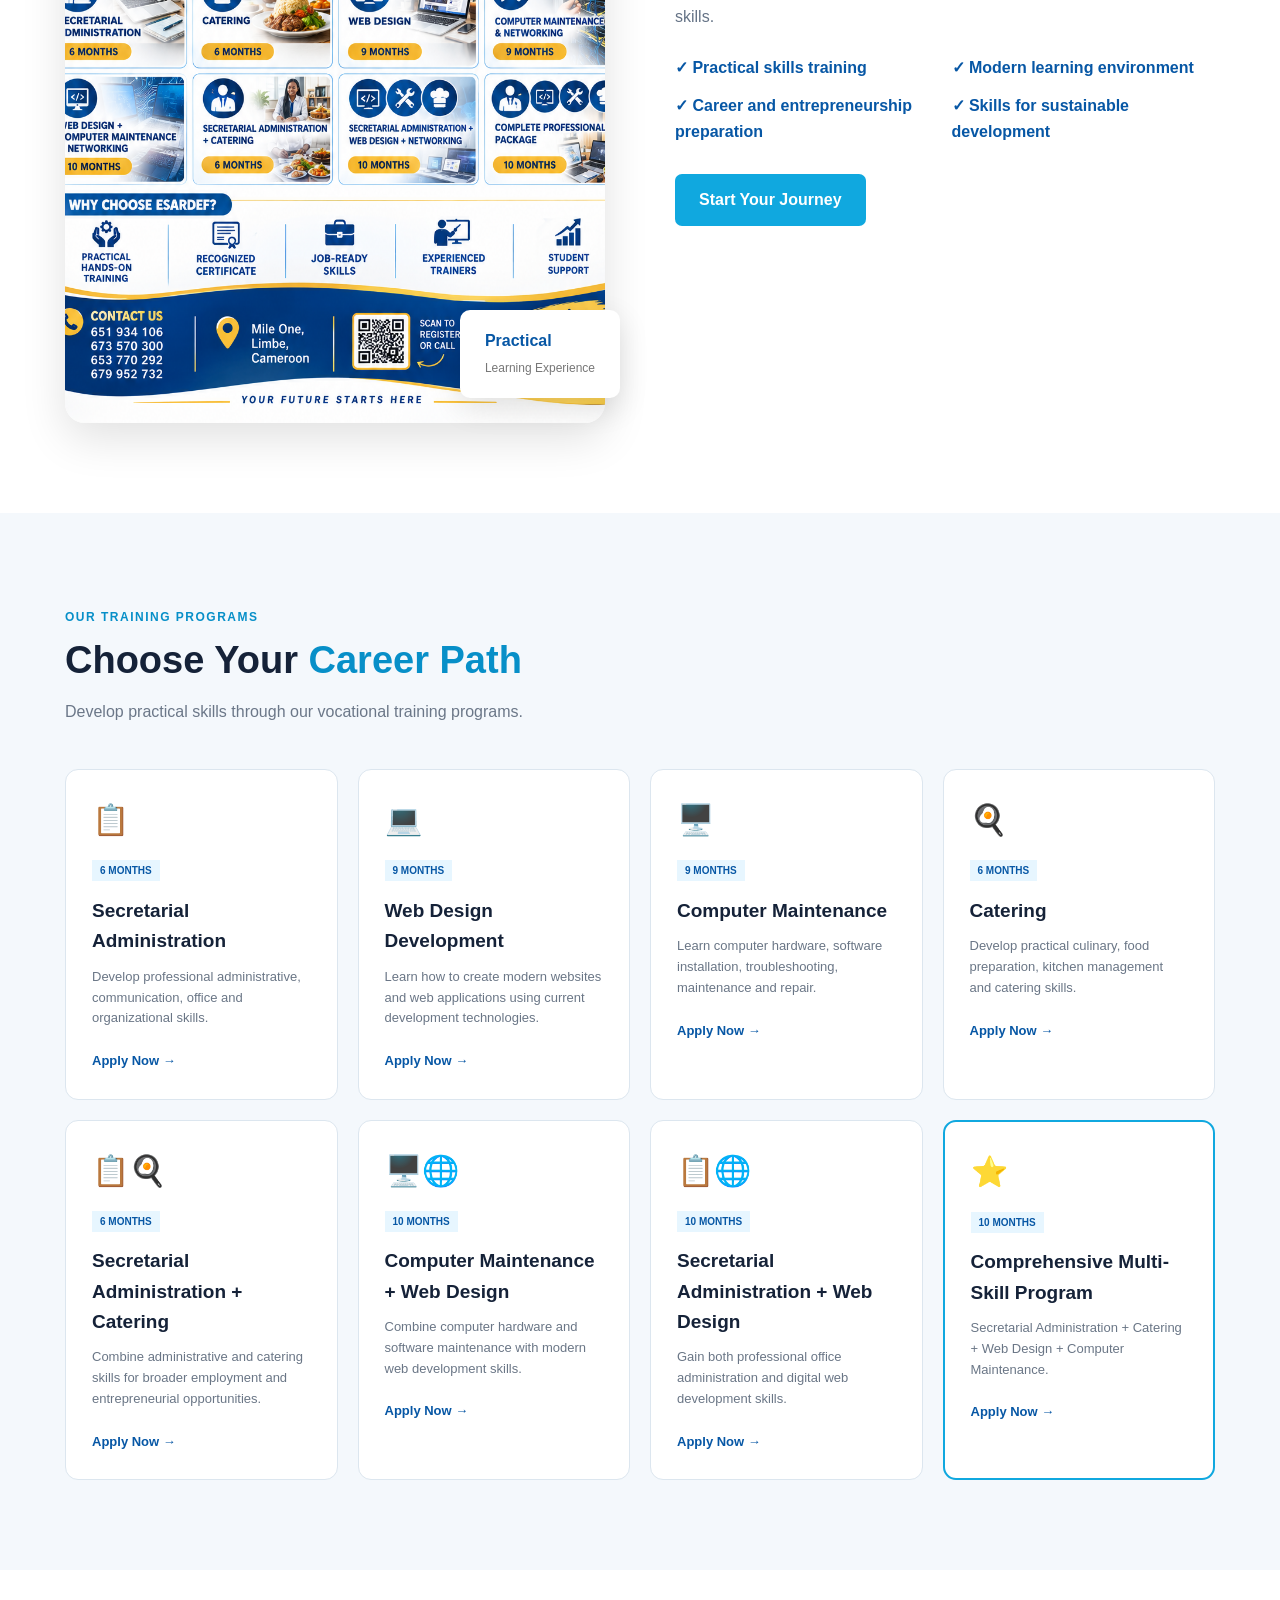
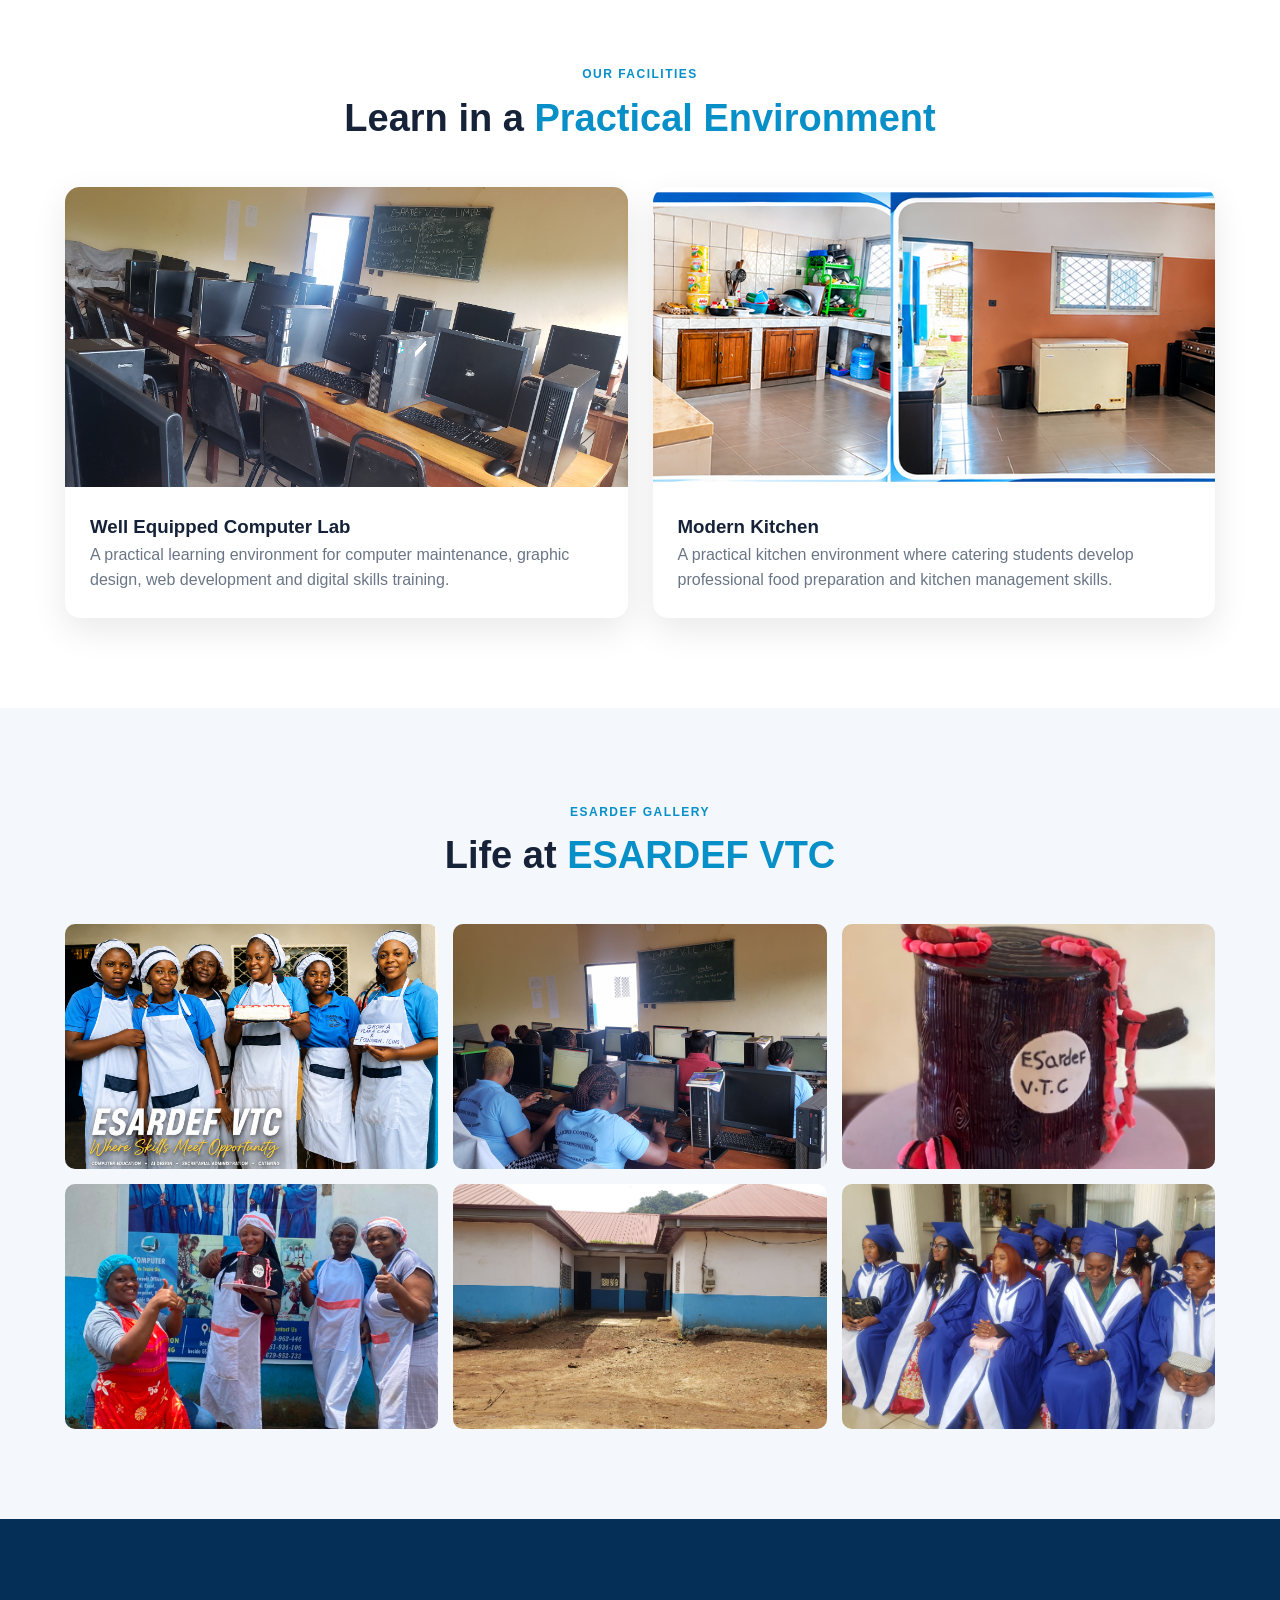
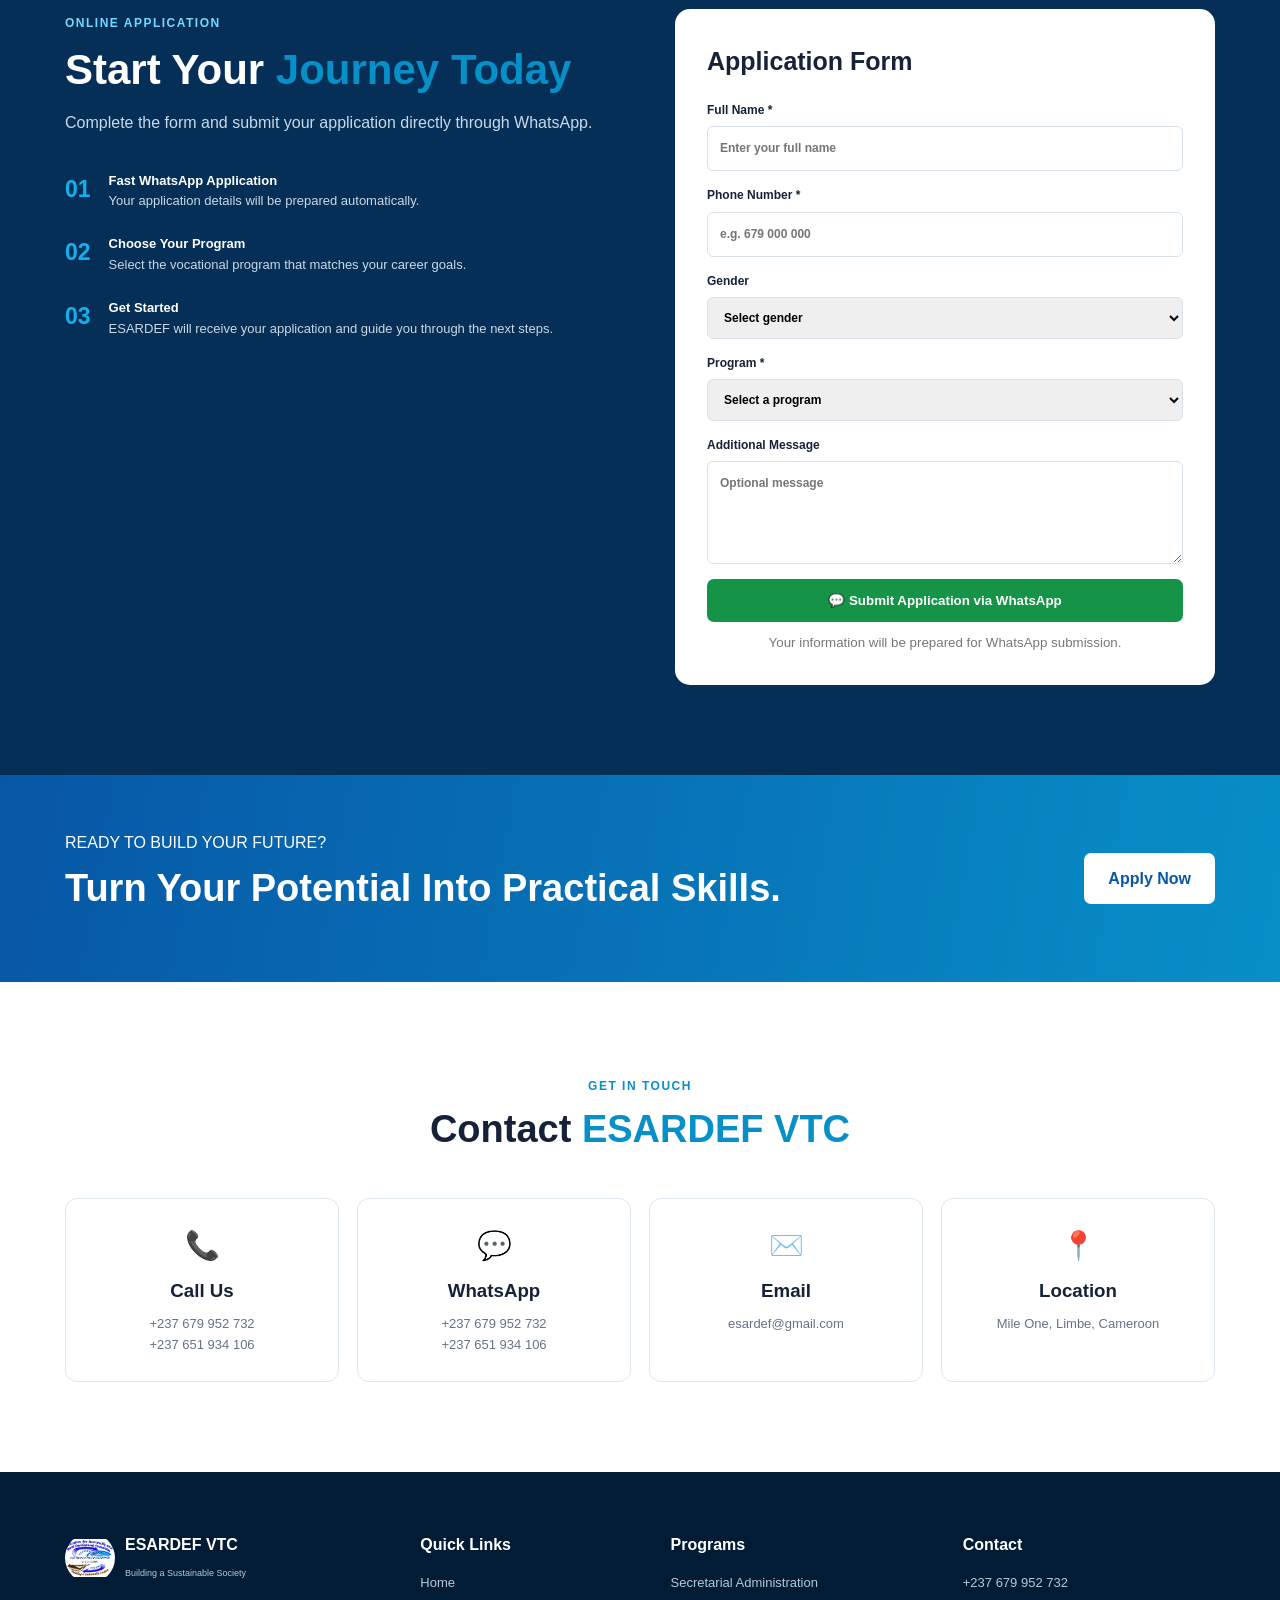
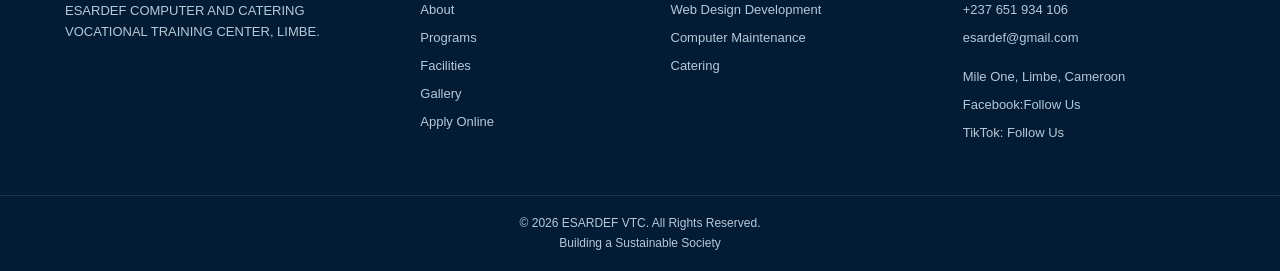
==== commit 751b8731: "Update index.html" ====
--- a/index.html
+++ b/index.html
@@ -32,8 +32,7 @@
             <img src="LOGO.jpg" alt="ESARDEF Logo">
 
             <div>
-                <strong>ESARDEF <BR> VTC
-                <BR>LIMBE</strong>
+                <strong>ESARDEF  VTC LIMBE</strong>
                 <small>Building a Sustainable Society</small>
             </div>
         </a>
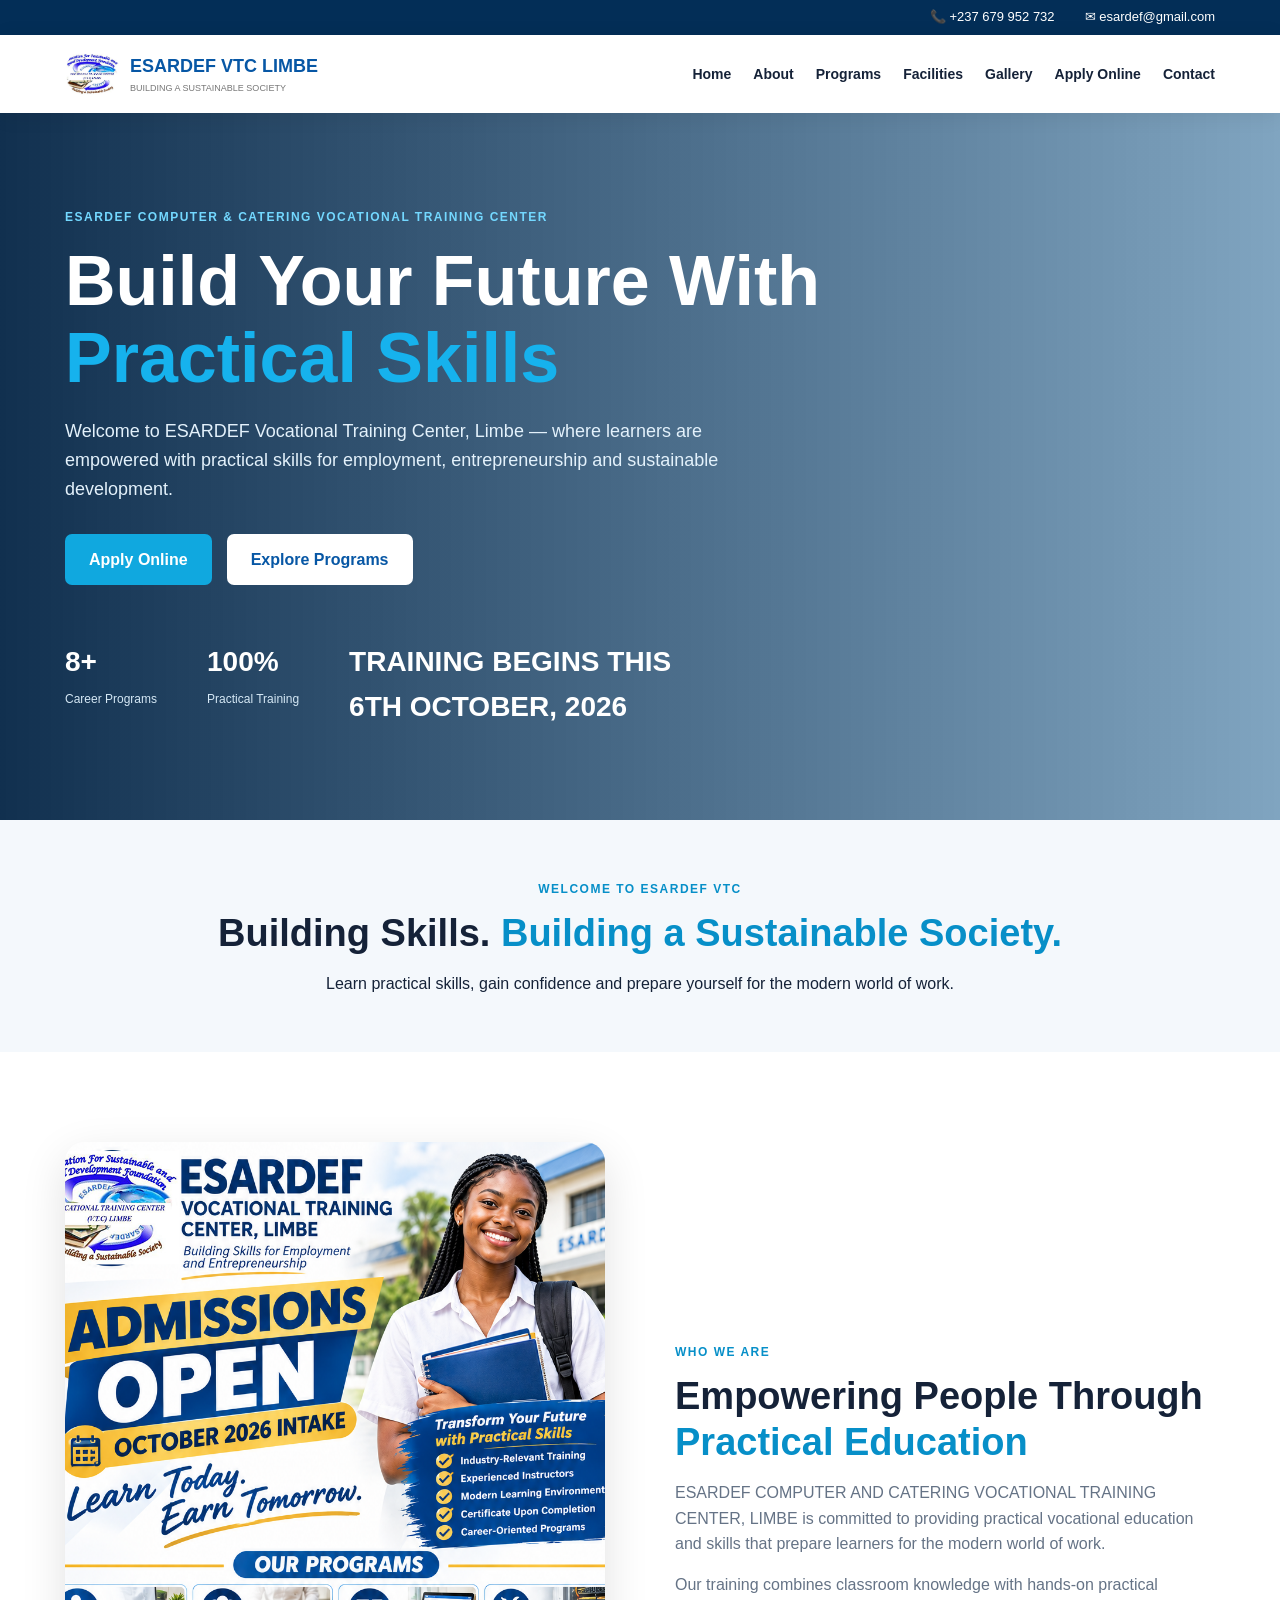
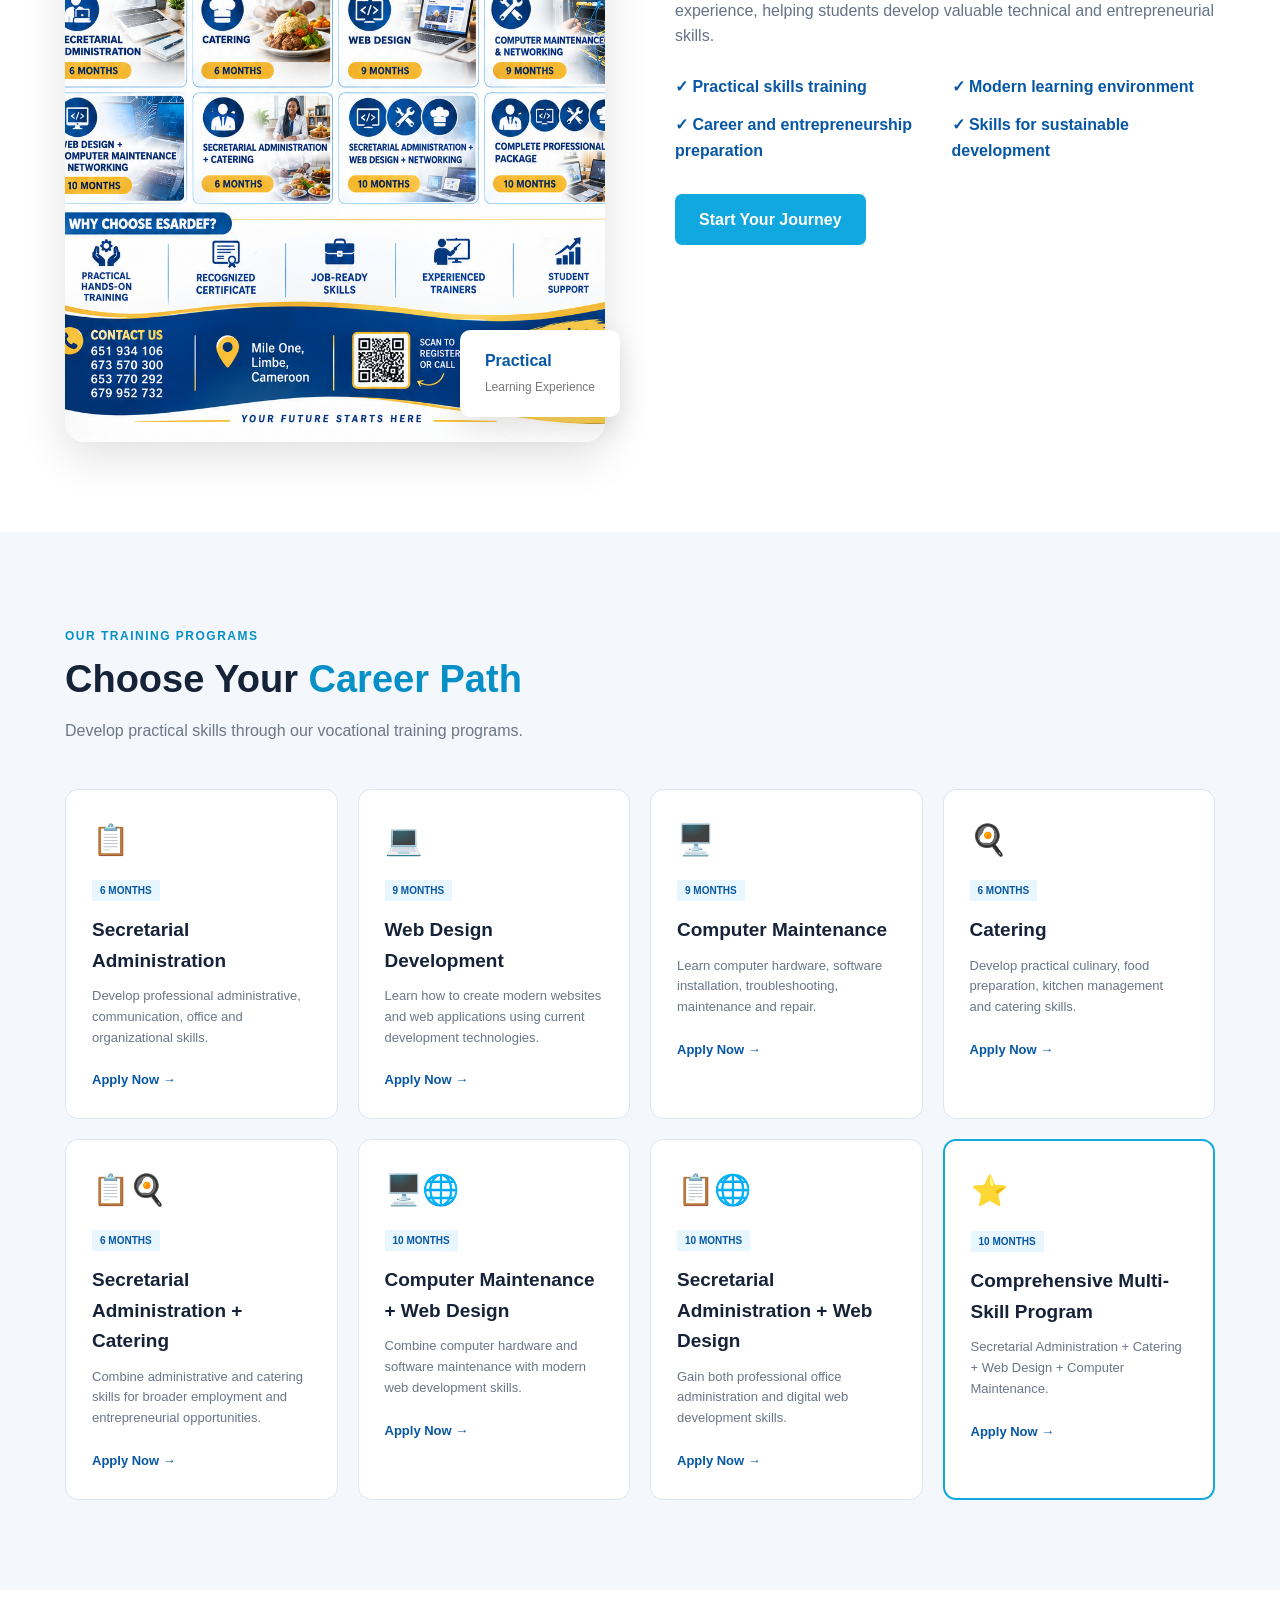
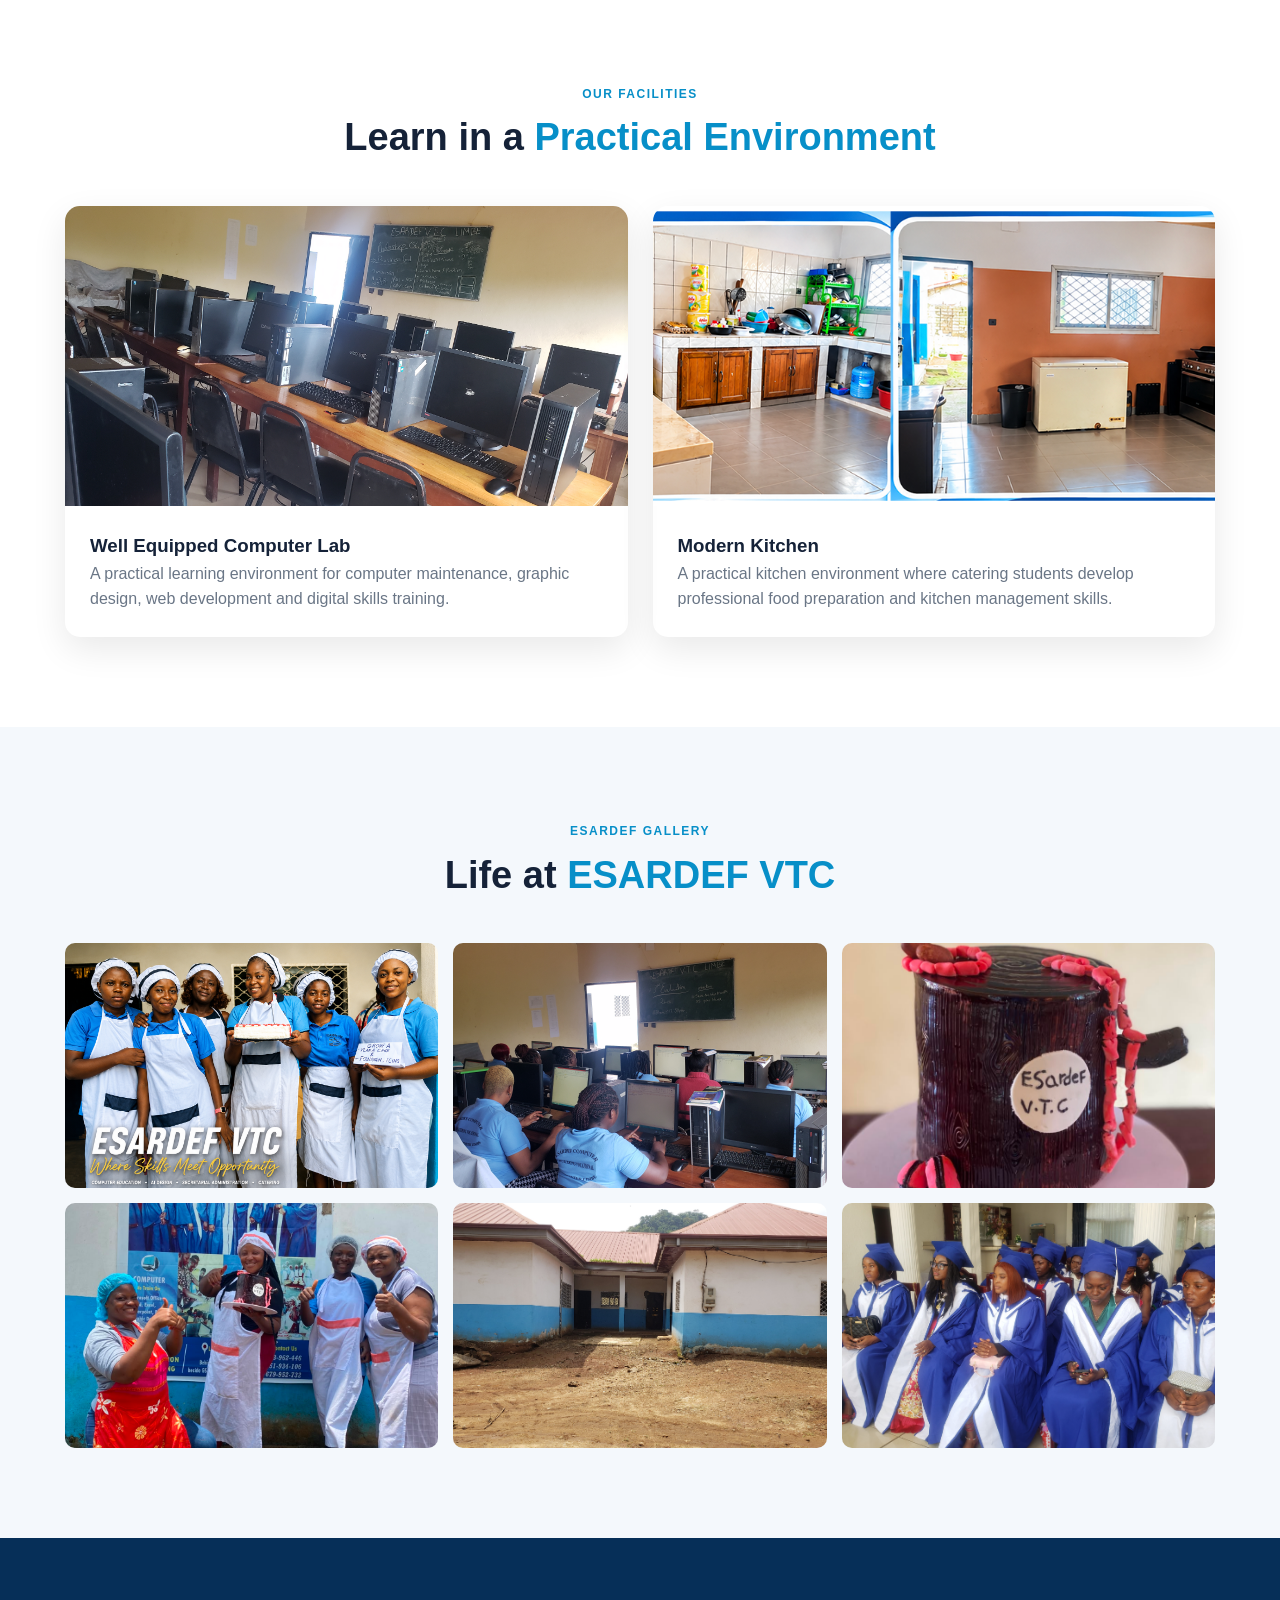
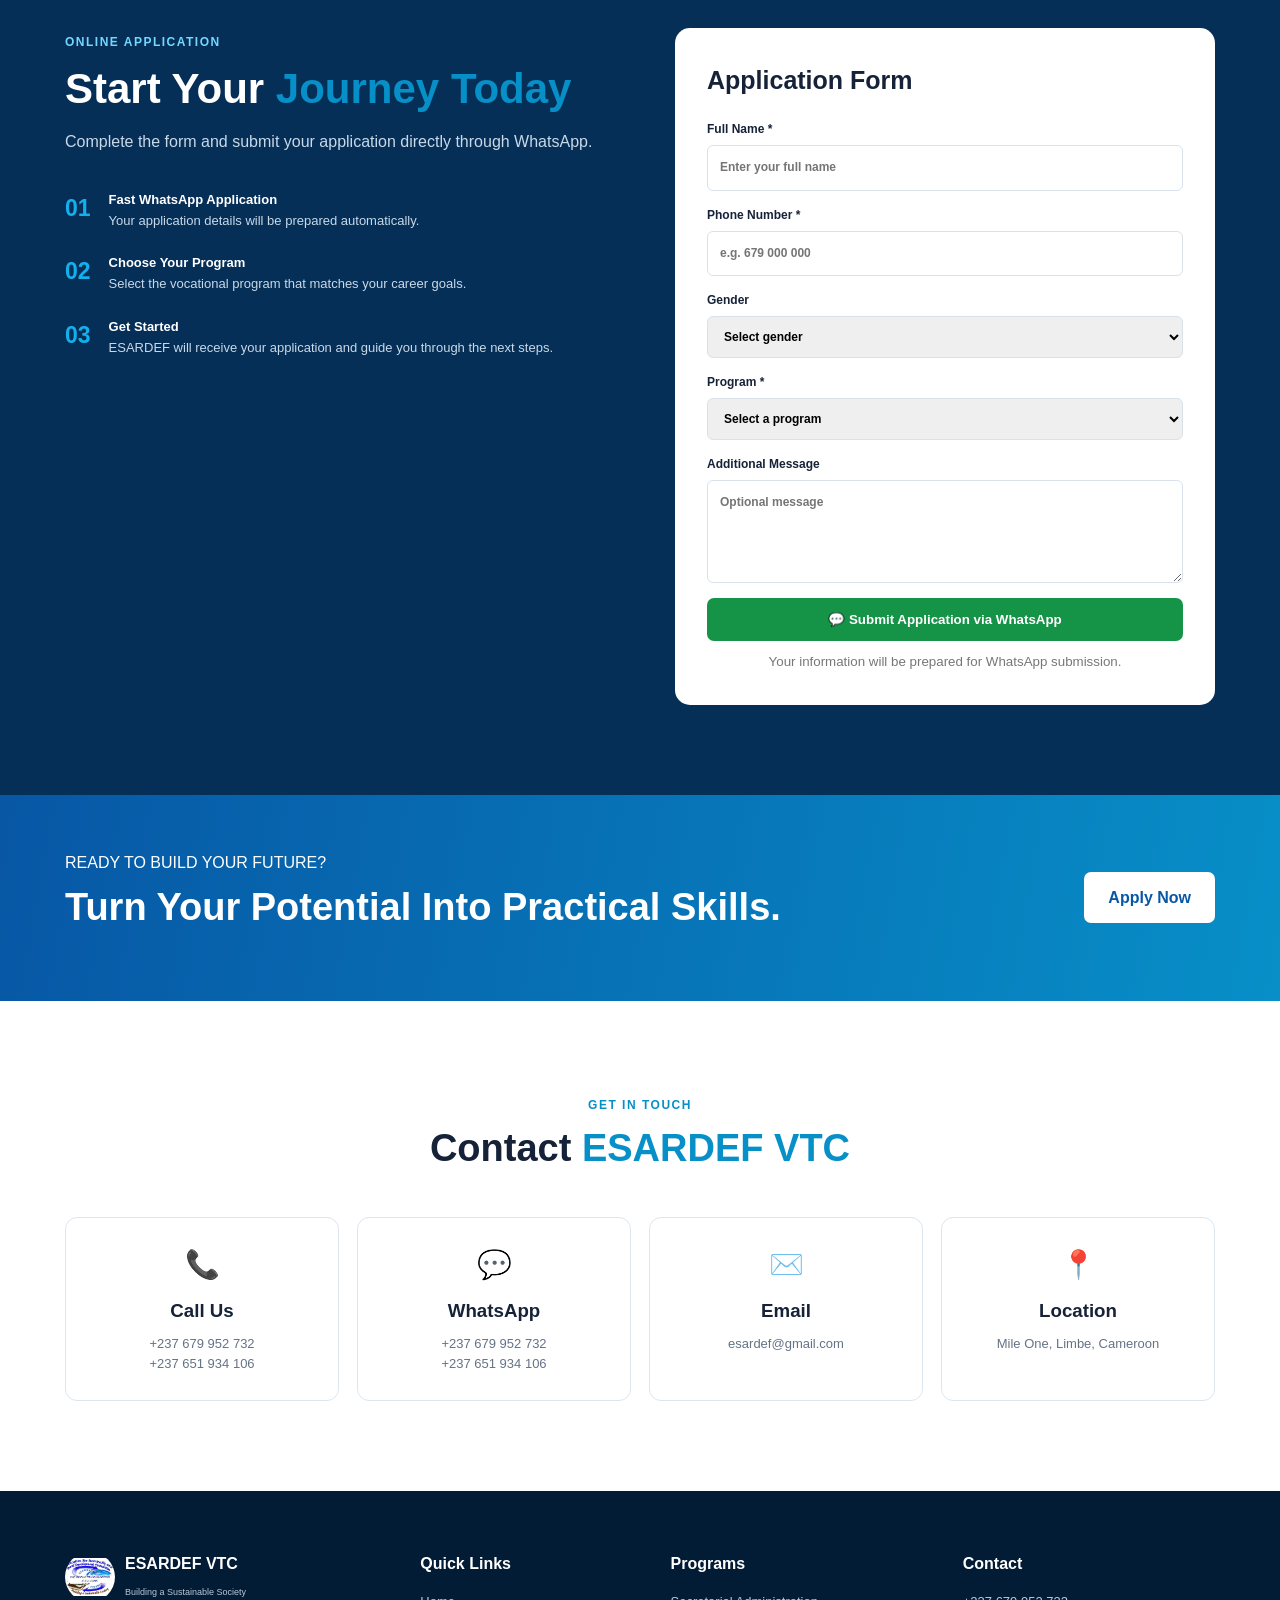
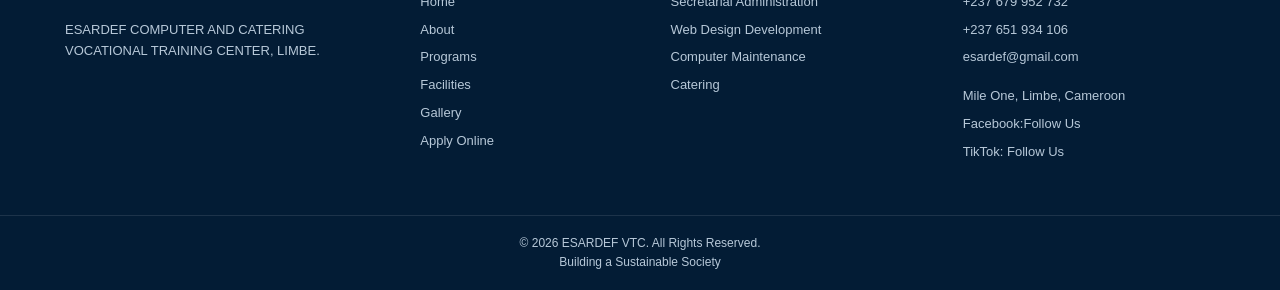
==== commit 41256fea: "Update index.html" ====
--- a/index.html
+++ b/index.html
@@ -110,8 +110,8 @@
             </div>
 
             <div>
-                <strong>Admission is Active</strong>
-                <span>Training begins in October 2026</span>
+                <strong>TRAINING BEGINS THIS <BR> 6TH OCTOBER, 2026</strong>
+                <!--<span>Training begins in October 2026</span>-->
             </div>
 
         </div>
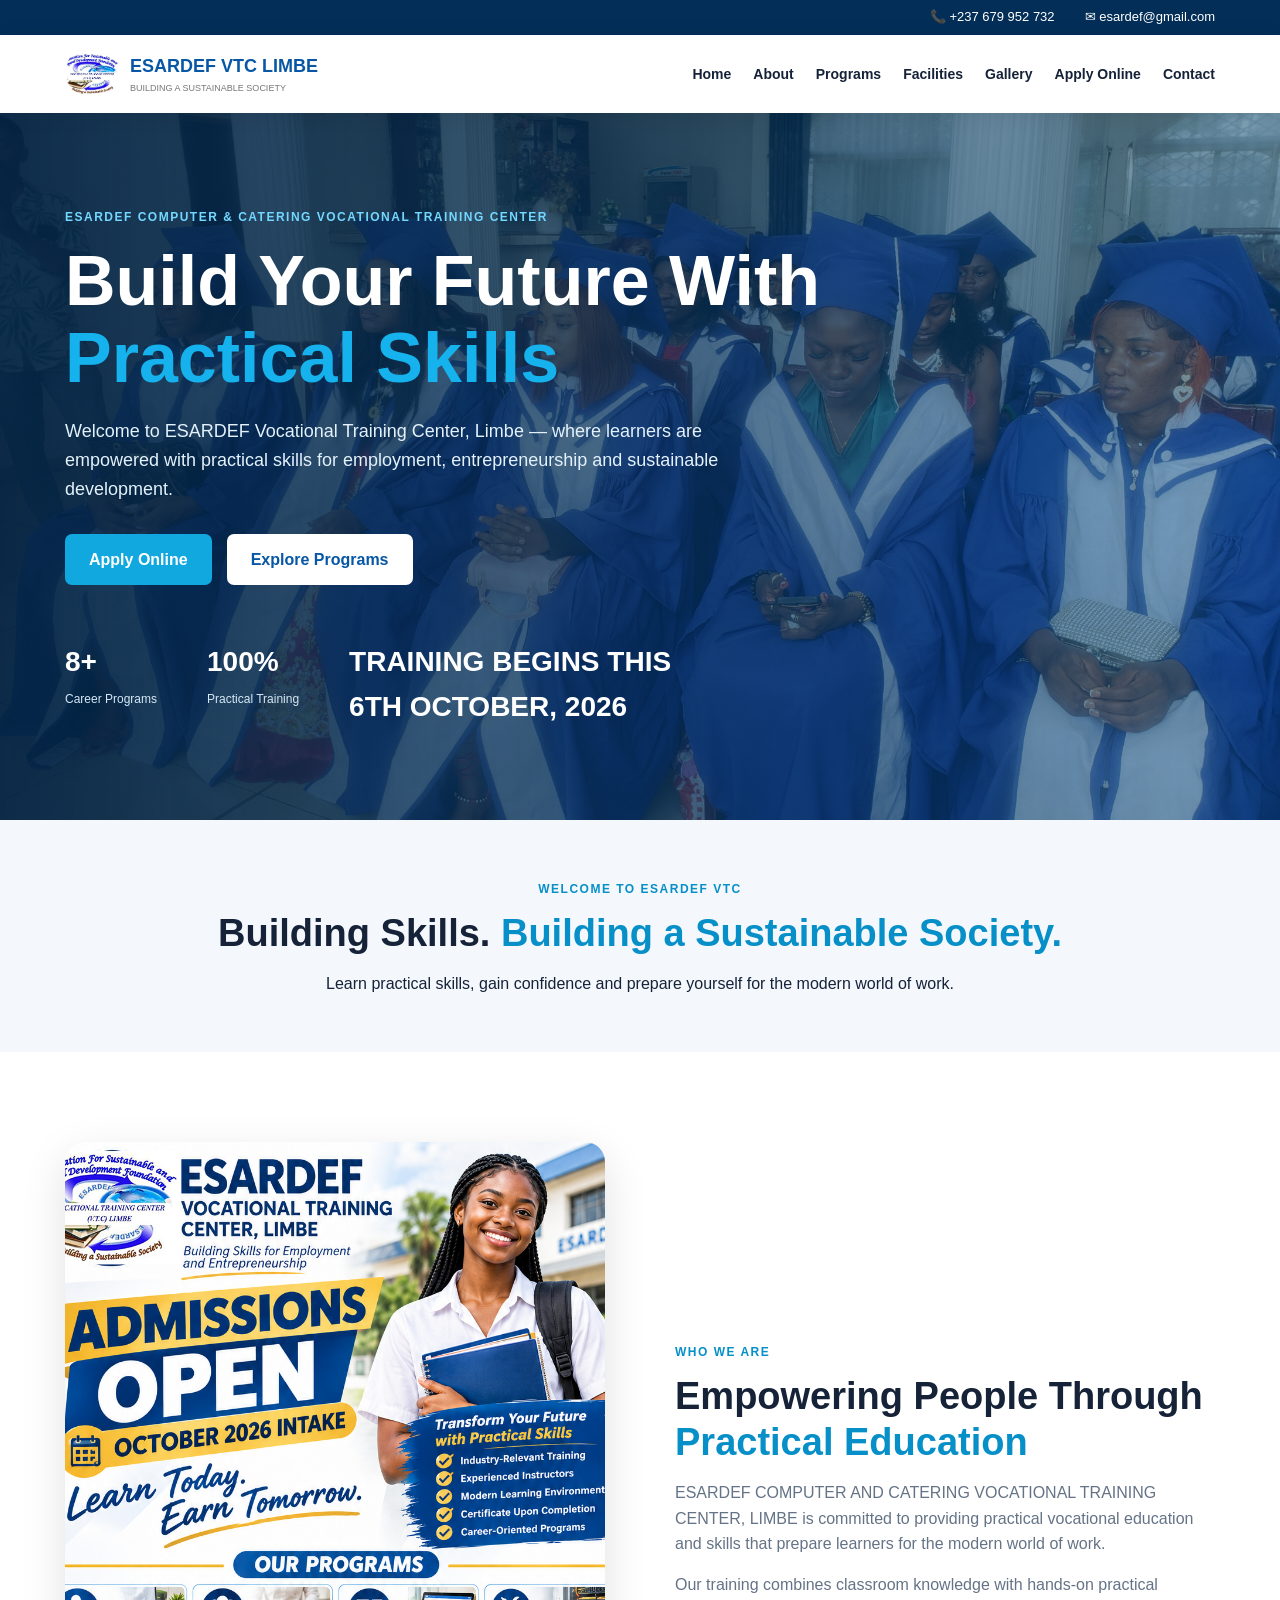
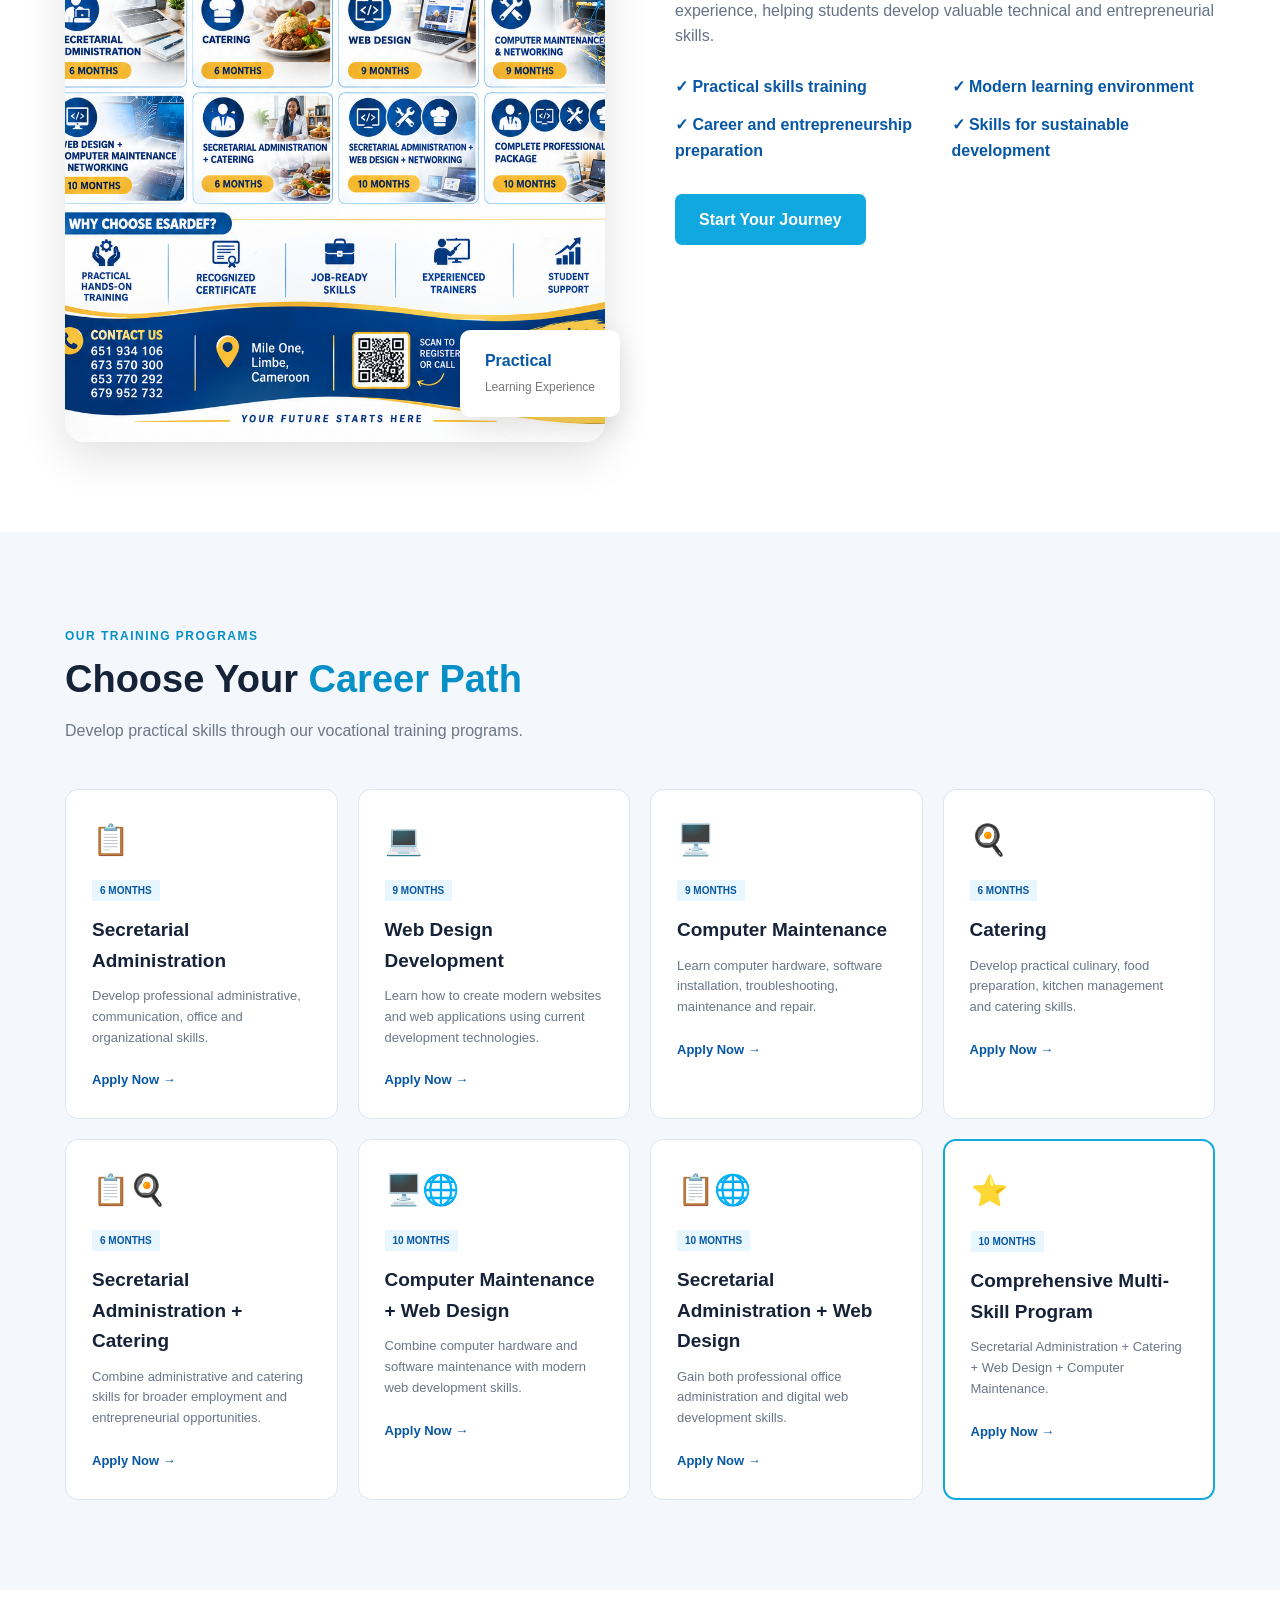
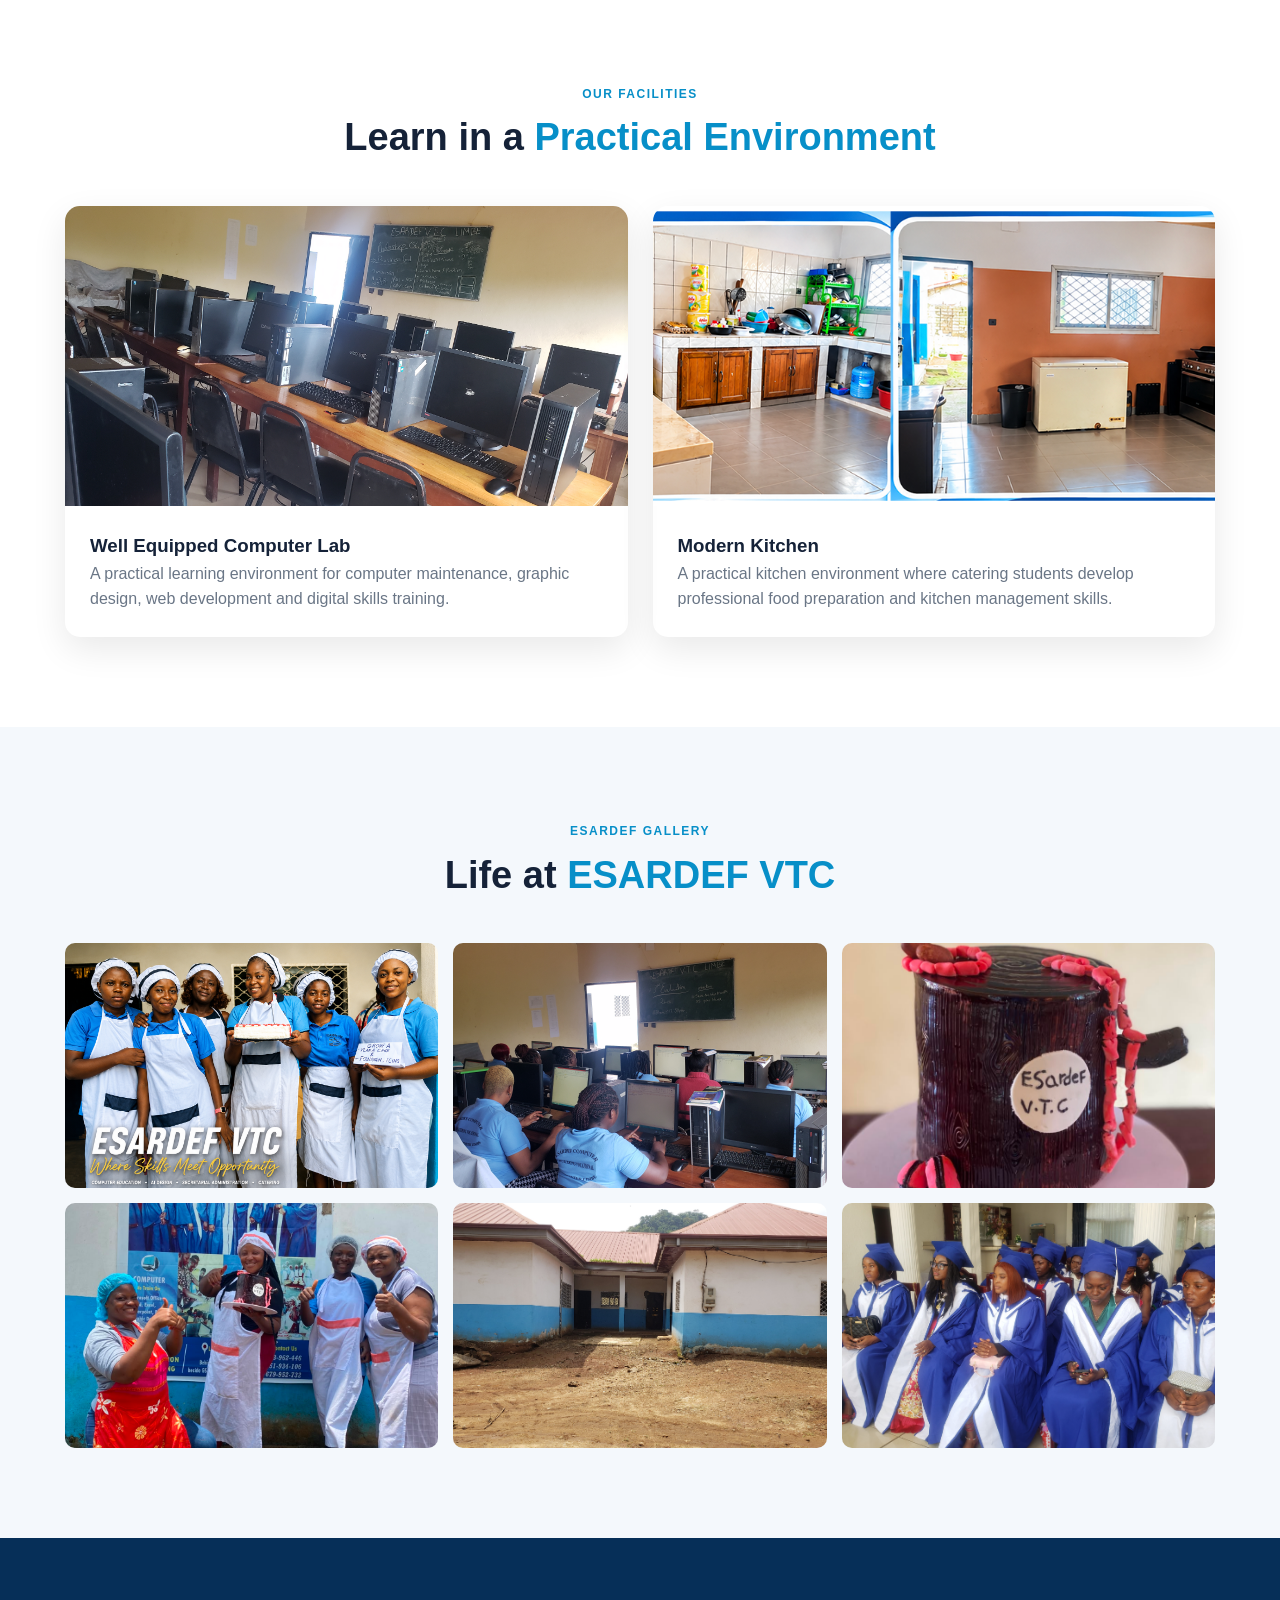
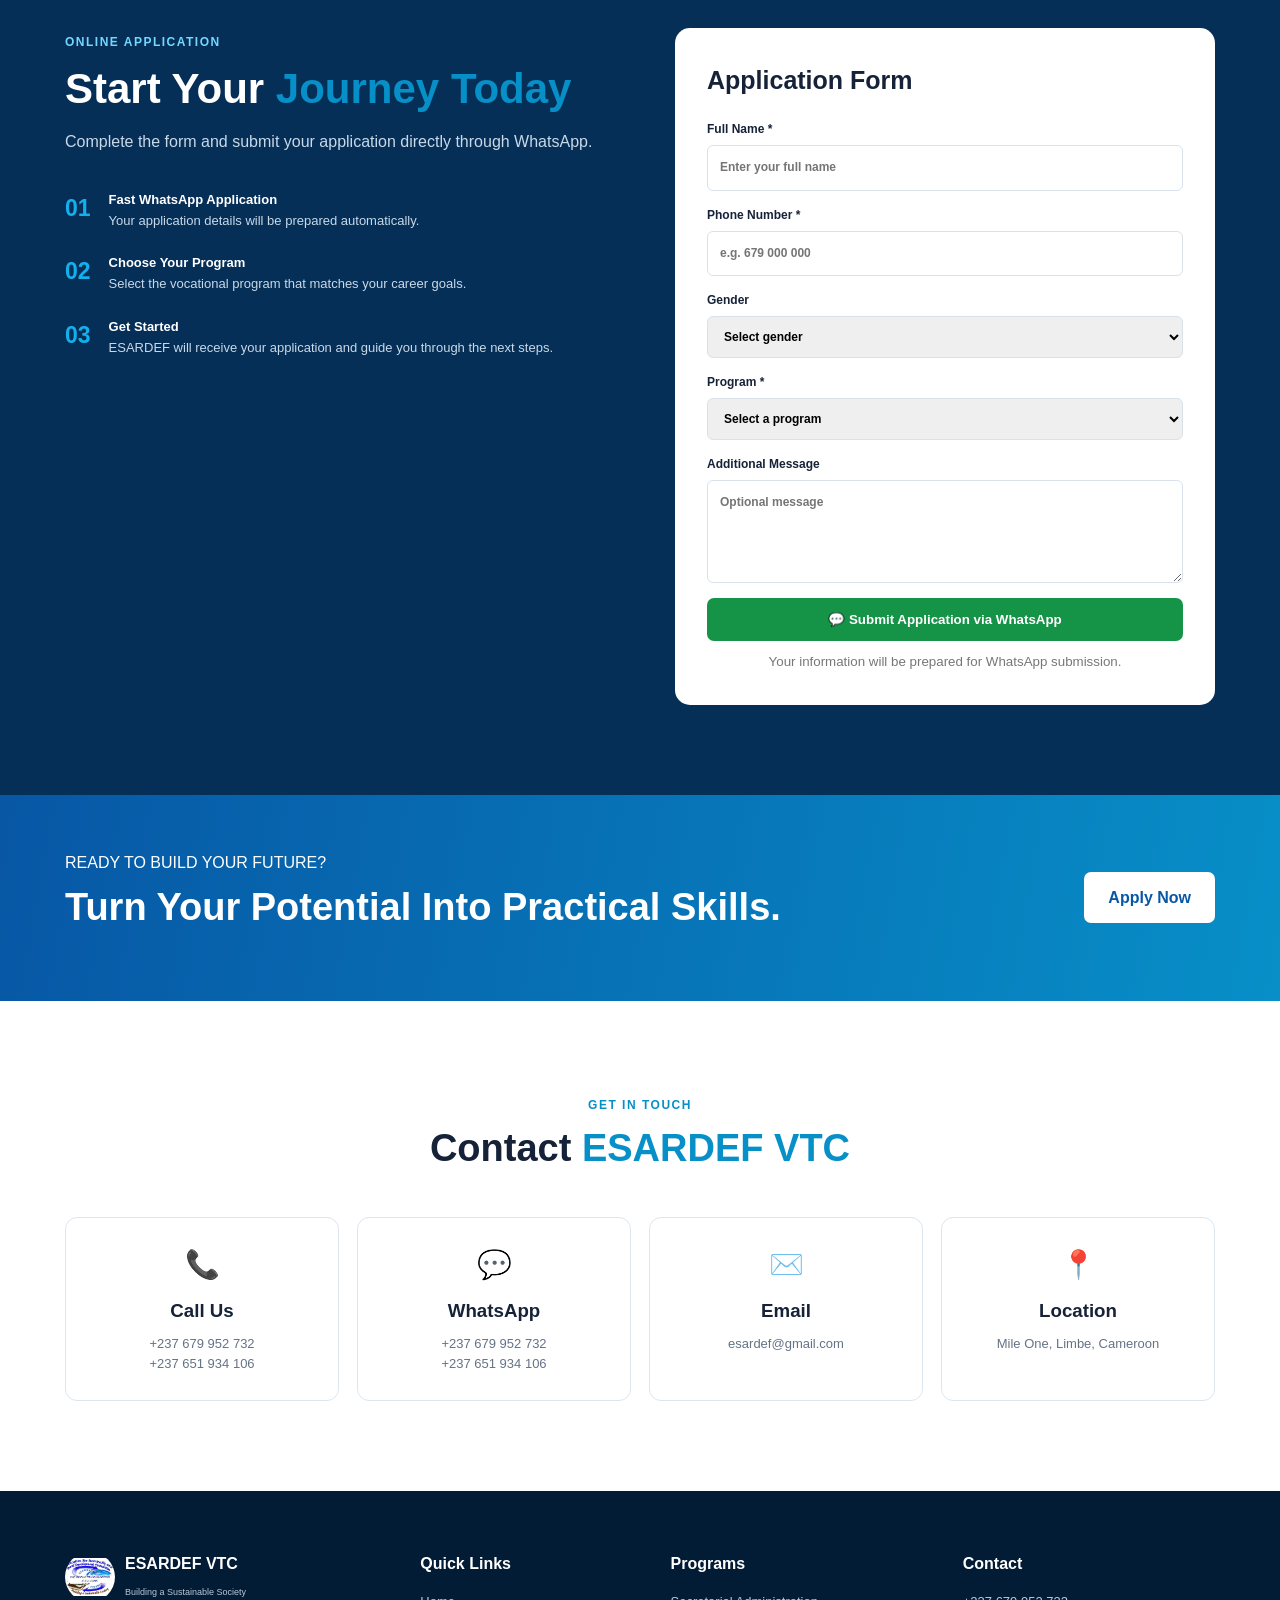
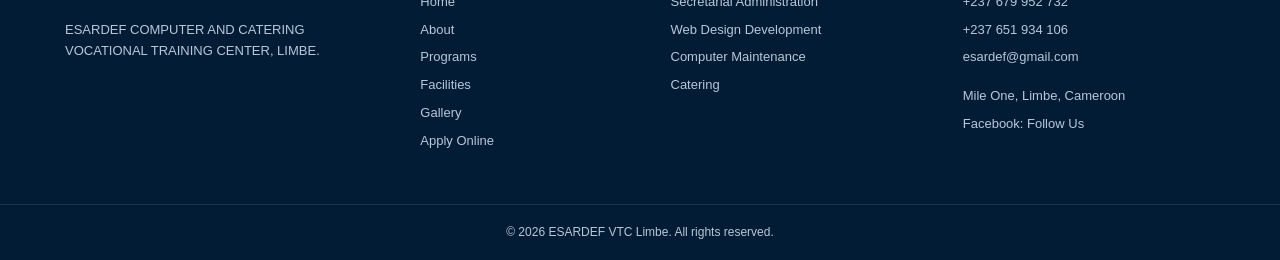
==== commit c2b05f88: "Finalize the requested security and stability fixes on the landing page by updating the HTML and CSS" ====
--- a/index.html
+++ b/index.html
@@ -1,1033 +1,453 @@
-<!DOCTYPE html>
-<html lang="en">
-<head>
-    <meta charset="UTF-8">
-    <meta name="viewport" content="width=device-width, initial-scale=1.0">
-
-    <meta name="description"
-          content="ESARDEF Computer and Catering Vocational Training Center, Limbe. Practical skills for employment, entrepreneurship and sustainable development.">
-
-    <title>ESARDEF VTC| Limbe</title>
-
-    <link rel="stylesheet" href="style.css">
-</head>
-
-<body>
-
-<!-- ================= TOP BAR ================= -->
-<div class="top-bar">
-    <div class="container top-content">
-        <span>📞 +237 679 952 732</span>
-        <span>✉ esardef@gmail.com</span>
-    </div>
-</div>
-
-
-<!-- ================= NAVIGATION ================= -->
-<header>
-
-    <div class="container nav-container">
-
-        <a href="#home" class="logo">
-            <img src="LOGO.jpg" alt="ESARDEF Logo">
-
-            <div>
-                <strong>ESARDEF  VTC LIMBE</strong>
-                <small>Building a Sustainable Society</small>
-            </div>
-        </a>
-
-
-        <button class="menu-btn" id="menuBtn">
-            ☰
-        </button>
-
-
-        <nav id="navMenu">
-
-            <a href="#home">Home</a>
-            <a href="#about">About</a>
-            <a href="#programs">Programs</a>
-            <a href="#facilities">Facilities</a>
-            <a href="#gallery">Gallery</a>
-            <a href="#application">Apply Online</a>
-            <a href="#contact">Contact</a>
-
-        </nav>
-
-    </div>
-
-</header>
-
-
-
-<!-- ================= HERO ================= -->
-
-<section class="hero" id="home">
-
-    <div class="hero-overlay"></div>
-
-    <div class="container hero-content">
-
-        <span class="tag">
-            ESARDEF COMPUTER & CATERING VOCATIONAL TRAINING CENTER
-        </span>
-
-        <h1>
-            Build Your Future With
-            <span>Practical Skills</span>
-        </h1>
-
-        <p>
-            Welcome to ESARDEF Vocational Training Center, Limbe —
-            where learners are empowered with practical skills for
-            employment, entrepreneurship and sustainable development.
-        </p>
-
-        <div class="hero-buttons">
-
-            <a href="#application" class="btn primary">
-                Apply Online
-            </a>
-
-            <a href="#programs" class="btn secondary">
-                Explore Programs
-            </a>
-
-        </div>
-
-
-        <div class="stats">
-
-            <div>
-                <strong>8+</strong>
-                <span>Career Programs</span>
-            </div>
-
-            <div>
-                <strong>100%</strong>
-                <span>Practical Training</span>
-            </div>
-
-            <div>
-                <strong>TRAINING BEGINS THIS <BR> 6TH OCTOBER, 2026</strong>
-                <!--<span>Training begins in October 2026</span>-->
-            </div>
-
-        </div>
-
-    </div>
-
-</section>
-
-
-
-<!-- ================= WELCOME ================= -->
-
-<section class="welcome">
-
-    <div class="container center">
-
-        <span class="tag blue">
-            WELCOME TO ESARDEF VTC
-        </span>
-
-        <h2>
-            Building Skills.
-            <span>Building a Sustainable Society.</span>
-        </h2>
-
-        <p>
-            Learn practical skills, gain confidence and prepare yourself
-            for the modern world of work.
-        </p>
-
-    </div>
-
-</section>
-
-
-
-<!-- ================= ABOUT ================= -->
-
-<section class="section" id="about">
-
-    <div class="container two-columns">
-
-        <div class="about-image">
-
-            <img src="adv.png"
-                 alt="ESARDEF vocational training">
-
-            <div class="image-badge">
-                <strong>Practical</strong>
-                <span>Learning Experience</span>
-            </div>
-
-        </div>
-
-
-        <div class="about-text">
-
-            <span class="tag blue">
-                WHO WE ARE
-            </span>
-
-            <h2>
-                Empowering People Through
-                <span>Practical Education</span>
-            </h2>
-
-            <p>
-                ESARDEF COMPUTER AND CATERING VOCATIONAL TRAINING
-                CENTER, LIMBE is committed to providing practical
-                vocational education and skills that prepare learners
-                for the modern world of work.
-            </p>
-
-            <p>
-                Our training combines classroom knowledge with
-                hands-on practical experience, helping students
-                develop valuable technical and entrepreneurial skills.
-            </p>
-
-
-            <div class="features">
-
-                <div>✓ Practical skills training</div>
-
-                <div>✓ Modern learning environment</div>
-
-                <div>✓ Career and entrepreneurship preparation</div>
-
-                <div>✓ Skills for sustainable development</div>
-
-            </div>
-
-
-            <a href="#application" class="btn primary">
-                Start Your Journey
-            </a>
-
-        </div>
-
-    </div>
-
-</section>
-
-
-
-<!-- ================= PROGRAMS ================= -->
-
-<section class="section programs" id="programs">
-
-    <div class="container">
-
-        <div class="section-title">
-
-            <span class="tag blue">
-                OUR TRAINING PROGRAMS
-            </span>
-
-            <h2>
-                Choose Your
-                <span>Career Path</span>
-            </h2>
-
-            <p>
-                Develop practical skills through our vocational
-                training programs.
-            </p>
-
-        </div>
-
-
-        <div class="program-grid">
-
-
-            <!-- PROGRAM 1 -->
-
-            <div class="program-card">
-
-                <div class="program-icon">📋</div>
-
-                <span class="duration">6 MONTHS</span>
-
-                <h3>
-                    Secretarial Administration
-                </h3>
-
-                <p>
-                    Develop professional administrative,
-                    communication, office and organizational skills.
-                </p>
-
-                <a href="#application"
-                   onclick="selectProgram('Secretarial Administration')">
-                    Apply Now →
-                </a>
-
-            </div>
-
-
-
-            <!-- PROGRAM 2 -->
-
-            <div class="program-card">
-
-                <div class="program-icon">💻</div>
-
-                <span class="duration">9 MONTHS</span>
-
-                <h3>
-                    Web Design Development
-                </h3>
-
-                <p>
-                    Learn how to create modern websites and web
-                    applications using current development technologies.
-                </p>
-
-                <a href="#application"
-                   onclick="selectProgram('Web Design Development')">
-                    Apply Now →
-                </a>
-
-            </div>
-
-
-
-            <!-- PROGRAM 3 -->
-
-            <div class="program-card">
-
-                <div class="program-icon">🖥️</div>
-
-                <span class="duration">9 MONTHS</span>
-
-                <h3>
-                    Computer Maintenance
-                </h3>
-
-                <p>
-                    Learn computer hardware, software installation,
-                    troubleshooting, maintenance and repair.
-                </p>
-
-                <a href="#application"
-                   onclick="selectProgram('Computer Maintenance')">
-                    Apply Now →
-                </a>
-
-            </div>
-
-
-
-            <!-- PROGRAM 4 -->
-
-            <div class="program-card">
-
-                <div class="program-icon">🍳</div>
-
-                <span class="duration">6 MONTHS</span>
-
-                <h3>Catering</h3>
-
-                <p>
-                    Develop practical culinary, food preparation,
-                    kitchen management and catering skills.
-                </p>
-
-                <a href="#application"
-                   onclick="selectProgram('Catering')">
-                    Apply Now →
-                </a>
-
-            </div>
-
-
-
-            <!-- PROGRAM 5 -->
-
-            <div class="program-card">
-
-                <div class="program-icon">📋🍳</div>
-
-                <span class="duration">6 MONTHS</span>
-
-                <h3>
-                    Secretarial Administration + Catering
-                </h3>
-
-                <p>
-                    Combine administrative and catering skills for
-                    broader employment and entrepreneurial opportunities.
-                </p>
-
-                <a href="#application"
-                   onclick="selectProgram('Secretarial Administration + Catering')">
-                    Apply Now →
-                </a>
-
-            </div>
-
-
-
-            <!-- PROGRAM 6 -->
-
-            <div class="program-card">
-
-                <div class="program-icon">🖥️🌐</div>
-
-                <span class="duration">10 MONTHS</span>
-
-                <h3>
-                    Computer Maintenance + Web Design
-                </h3>
-
-                <p>
-                    Combine computer hardware and software maintenance
-                    with modern web development skills.
-                </p>
-
-                <a href="#application"
-                   onclick="selectProgram('Computer Maintenance + Web Design')">
-                    Apply Now →
-                </a>
-
-            </div>
-
-
-
-            <!-- PROGRAM 7 -->
-
-            <div class="program-card">
-
-                <div class="program-icon">📋🌐</div>
-
-                <span class="duration">10 MONTHS</span>
-
-                <h3>
-                    Secretarial Administration + Web Design
-                </h3>
-
-                <p>
-                    Gain both professional office administration and
-                    digital web development skills.
-                </p>
-
-                <a href="#application"
-                   onclick="selectProgram('Secretarial Administration + Web Design')">
-                    Apply Now →
-                </a>
-
-            </div>
-
-
-
-            <!-- PROGRAM 8 -->
-
-            <div class="program-card featured">
-
-                <div class="program-icon">⭐</div>
-
-                <span class="duration">10 MONTHS</span>
-
-                <h3>
-                    Comprehensive Multi-Skill Program
-                </h3>
-
-                <p>
-                    Secretarial Administration + Catering +
-                    Web Design + Computer Maintenance.
-                </p>
-
-                <a href="#application"
-                   onclick="selectProgram('Comprehensive Multi-Skill Program')">
-                    Apply Now →
-                </a>
-
-            </div>
-
-        </div>
-
-    </div>
-
-</section>
-
-
-
-<!-- ================= FACILITIES ================= -->
-
-<section class="section" id="facilities">
-
-    <div class="container">
-
-        <div class="section-title center">
-
-            <span class="tag blue">
-                OUR FACILITIES
-            </span>
-
-            <h2>
-                Learn in a
-                <span>Practical Environment</span>
-            </h2>
-
-        </div>
-
-
-        <div class="facility-grid">
-
-
-            <div class="facility-card">
-
-                <img src="computer.jpg"
-                     alt="ESARDEF Computer Lab">
-
-                <div>
-
-                    <h3>
-                        Well Equipped Computer Lab
-                    </h3>
-
-                    <p>
-                        A practical learning environment for computer
-                        maintenance, graphic design, web development
-                        and digital skills training.
-                    </p>
-
-                </div>
-
-            </div>
-
-
-
-            <div class="facility-card">
-
-                <img src="KITC.png"
-                     alt="ESARDEF Modern Kitchen">
-
-                <div>
-
-                    <h3>
-                        Modern Kitchen
-                    </h3>
-
-                    <p>
-                        A practical kitchen environment where catering
-                        students develop professional food preparation
-                        and kitchen management skills.
-                    </p>
-
-                </div>
-
-            </div>
-
-        </div>
-
-    </div>
-
-</section>
-
-
-
-<!-- ================= GALLERY ================= -->
-
-<section class="section gallery" id="gallery">
-
-    <div class="container">
-
-        <div class="section-title center">
-
-            <span class="tag blue">
-                ESARDEF GALLERY
-            </span>
-
-            <h2>
-                Life at
-                <span>ESARDEF VTC</span>
-            </h2>
-
-        </div>
-
-
-        <div class="gallery-grid">
-
-            <img src="catstudent.png"
-                 alt="Catering students">
-
-            <img src="comp.jpg"
-                 alt="Computer training">
-
-            <img src="cake.jpg"
-                 alt="Cake practical training">
-
-            <img src="pract.jpg"
-                 alt="Practical training">
-
-            <img src="school.jpg"
-                 alt="ESARDEF school">
-
-            <img src="grad.jpg"
-                 alt="ESARDEF graduation">
-
-        </div>
-
-    </div>
-
-</section>
-
-
-
-<!-- ================= APPLICATION ================= -->
-
-<section class="section application"
-         id="application">
-
-    <div class="container application-grid">
-
-
-        <div class="application-info">
-
-            <span class="tag">
-                ONLINE APPLICATION
-            </span>
-
-            <h2>
-                Start Your
-                <span>Journey Today</span>
-            </h2>
-
-            <p>
-                Complete the form and submit your application
-                directly through WhatsApp.
-            </p>
-
-
-            <div class="steps">
-
-                <div>
-                    <strong>01</strong>
-
-                    <p>
-                        <b>Fast WhatsApp Application</b><br>
-                        Your application details will be prepared
-                        automatically.
-                    </p>
-                </div>
-
-
-                <div>
-                    <strong>02</strong>
-
-                    <p>
-                        <b>Choose Your Program</b><br>
-                        Select the vocational program that matches
-                        your career goals.
-                    </p>
-                </div>
-
-
-                <div>
-                    <strong>03</strong>
-
-                    <p>
-                        <b>Get Started</b><br>
-                        ESARDEF will receive your application and
-                        guide you through the next steps.
-                    </p>
-                </div>
-
-            </div>
-
-        </div>
-
-
-
-        <form id="applicationForm"
-              class="application-form">
-
-            <h3>Application Form</h3>
-
-
-            <label>
-                Full Name *
-                <input type="text"
-                       id="name"
-                       required
-                       placeholder="Enter your full name">
-            </label>
-
-
-            <label>
-                Phone Number *
-                <input type="tel"
-                       id="phone"
-                       required
-                       placeholder="e.g. 679 000 000">
-            </label>
-
-
-            <label>
-                Gender
-
-                <select id="gender">
-
-                    <option value="">
-                        Select gender
-                    </option>
-
-                    <option value="Male">
-                        Male
-                    </option>
-
-                    <option value="Female">
-                        Female
-                    </option>
-
-                </select>
-
-            </label>
-
-
-            <label>
-                Program *
-
-                <select id="program"
-                        required>
-
-                    <option value="">
-                        Select a program
-                    </option>
-
-                    <option>
-                        Secretarial Administration
-                    </option>
-
-                    <option>
-                        Web Design Development
-                    </option>
-
-                    <option>
-                        Computer Maintenance
-                    </option>
-
-                    <option>
-                        Catering
-                    </option>
-
-                    <option>
-                        Secretarial Administration + Catering
-                    </option>
-
-                    <option>
-                        Computer Maintenance + Web Design
-                    </option>
-
-                    <option>
-                        Secretarial Administration + Web Design
-                    </option>
-
-                    <option>
-                        Comprehensive Multi-Skill Program
-                    </option>
-
-                </select>
-
-            </label>
-
-
-            <label>
-                Additional Message
-
-                <textarea id="message"
-                          rows="4"
-                          placeholder="Optional message"></textarea>
-
-            </label>
-
-
-            <button type="submit"
-                    class="whatsapp-btn">
-
-                💬 Submit Application via WhatsApp
-
-            </button>
-
-
-            <small>
-                Your information will be prepared for WhatsApp submission.
-            </small>
-
-        </form>
-
-    </div>
-
-</section>
-
-
-
-<!-- ================= CTA ================= -->
-
-<section class="cta">
-
-    <div class="container cta-content">
-
-        <div>
-
-            <span>
-                READY TO BUILD YOUR FUTURE?
-            </span>
-
-            <h2>
-                Turn Your Potential Into Practical Skills.
-            </h2>
-
-        </div>
-
-        <a href="#application"
-           class="btn secondary">
-
-            Apply Now
-
-        </a>
-
-    </div>
-
-</section>
-
-
-
-<!-- ================= CONTACT ================= -->
-
-<section class="section" id="contact">
-
-    <div class="container">
-
-        <div class="section-title center">
-
-            <span class="tag blue">
-                GET IN TOUCH
-            </span>
-
-            <h2>
-                Contact
-                <span>ESARDEF VTC</span>
-            </h2>
-
-        </div>
-
-
-        <div class="contact-grid">
-
-
-            <div class="contact-card">
-
-                <div class="contact-icon">
-                    📞
-                </div>
-
-                <h3>Call Us</h3>
-
-                <a href="tel:+237679952732">
-                    +237 679 952 732
-                </a>
-
-                <a href="tel:+237651934106">
-                    +237 651 934 106
-                </a>
-
-            </div>
-
-
-
-            <div class="contact-card">
-
-                <div class="contact-icon">
-                    💬
-                </div>
-
-                <h3>WhatsApp</h3>
-
-                <a href="https://wa.me/237679952732">
-                    +237 679 952 732
-                </a>
-
-                <a href="https://wa.me/237651934106">
-                    +237 651 934 106
-                </a>
-
-            </div>
-
-
-
-            <div class="contact-card">
-
-                <div class="contact-icon">
-                    ✉️
-                </div>
-
-                <h3>Email</h3>
-
-                <a href="mailto:esardef@gmail.com">
-                    esardef@gmail.com
-                </a>
-
-            </div>
-
-
-
-            <div class="contact-card">
-
-                <div class="contact-icon">
-                    📍
-                </div>
-
-                <h3>Location</h3>
-
-                <p>
-                    Mile One, Limbe, Cameroon
-                </p>
-
-            </div>
-
-        </div>
-
-    </div>
-
-</section>
-
-
-
-<!-- ================= FOOTER ================= -->
-
-<footer>
-
-    <div class="container footer-grid">
-
-
-        <div>
-
-            <div class="footer-logo">
-
-                <img src="LOGO.jpg"
-                     alt="ESARDEF">
-
-                <div>
-
-                    <strong>
-                        ESARDEF VTC
-                    </strong>
-
-                    <small>
-                        Building a Sustainable Society
-                    </small>
-
-                </div>
-
-            </div>
-
-            <p>
-                ESARDEF COMPUTER AND CATERING VOCATIONAL
-                TRAINING CENTER, LIMBE.
-            </p>
-
-        </div>
-
-
-        <div>
-
-            <h4>Quick Links</h4>
-
-            <a href="#home">Home</a>
-            <a href="#about">About</a>
-            <a href="#programs">Programs</a>
-            <a href="#facilities">Facilities</a>
-            <a href="#gallery">Gallery</a>
-            <a href="#application">Apply Online</a>
-
-        </div>
-
-
-        <div>
-
-            <h4>Programs</h4>
-
-            <a href="#programs">
-                Secretarial Administration
-            </a>
-
-            <a href="#programs">
-                Web Design Development
-            </a>
-
-            <a href="#programs">
-                Computer Maintenance
-            </a>
-
-            <a href="#programs">
-                Catering
-            </a>
-
-        </div>
-
-
-        <div>
-
-            <h4>Contact</h4>
-
-            <a href="tel:+237679952732">
-                +237 679 952 732
-            </a>
-
-            <a href="tel:+237651934106">
-                +237 651 934 106
-            </a>
-
-            <a href="mailto:esardef@gmail.com">
-                esardef@gmail.com
-            </a>
-
-            <p>
-                Mile One, Limbe, Cameroon
-            </p>
-
-            <a href="https://web.facebook.com/ESARDEF"
-               target="_blank">
-                Facebook:Follow Us
-            </a>
-
-            <a href="http://tiktok.com/@esardef.vtc.limbe"
-               target="_blank">
-                TikTok: Follow Us 
-            </a>
-
-        </div>
-
-    </div>
-
-
-    <div class="copyright">
-
-        © 2026 ESARDEF VTC.
-        All Rights Reserved.
-
-        <br>
-
-        Building a Sustainable Society
-
-    </div>
-
-</footer>
-
-
-<button id="topBtn">
-    ↑
-</button>
-
-
-<script src="script.js"></script>
-
-</body>
-</html>
+<!DOCTYPE html>
+<html lang="en">
+<head>
+    <meta charset="UTF-8">
+    <meta name="viewport" content="width=device-width, initial-scale=1.0">
+    <meta name="description" content="ESARDEF Computer and Catering Vocational Training Center, Limbe. Practical skills for employment, entrepreneurship and sustainable development.">
+    <meta name="theme-color" content="#032e57">
+    <title>ESARDEF VTC | Limbe</title>
+    <link rel="stylesheet" href="style.css">
+</head>
+<body>
+
+<!-- ================= TOP BAR ================= -->
+<div class="top-bar">
+    <div class="container top-content">
+        <span>📞 +237 679 952 732</span>
+        <span>✉ esardef@gmail.com</span>
+    </div>
+</div>
+
+<!-- ================= NAVIGATION ================= -->
+<header>
+    <div class="container nav-container">
+        <a href="#home" class="logo" aria-label="ESARDEF VTC home">
+            <img src="LOGO.jpg" alt="ESARDEF Logo">
+            <div>
+                <strong>ESARDEF VTC LIMBE</strong>
+                <small>Building a Sustainable Society</small>
+            </div>
+        </a>
+
+        <button class="menu-btn" id="menuBtn" type="button" aria-label="Toggle menu">
+            ☰
+        </button>
+
+        <nav id="navMenu" aria-label="Main navigation">
+            <a href="#home">Home</a>
+            <a href="#about">About</a>
+            <a href="#programs">Programs</a>
+            <a href="#facilities">Facilities</a>
+            <a href="#gallery">Gallery</a>
+            <a href="#application">Apply Online</a>
+            <a href="#contact">Contact</a>
+        </nav>
+    </div>
+</header>
+
+<!-- ================= HERO ================= -->
+<section class="hero" id="home">
+    <div class="container hero-content">
+        <span class="tag">ESARDEF COMPUTER &amp; CATERING VOCATIONAL TRAINING CENTER</span>
+
+        <h1>
+            Build Your Future With
+            <span>Practical Skills</span>
+        </h1>
+
+        <p>
+            Welcome to ESARDEF Vocational Training Center, Limbe —
+            where learners are empowered with practical skills for
+            employment, entrepreneurship and sustainable development.
+        </p>
+
+        <div class="hero-buttons">
+            <a href="#application" class="btn primary">Apply Online</a>
+            <a href="#programs" class="btn secondary">Explore Programs</a>
+        </div>
+
+        <div class="stats">
+            <div>
+                <strong>8+</strong>
+                <span>Career Programs</span>
+            </div>
+
+            <div>
+                <strong>100%</strong>
+                <span>Practical Training</span>
+            </div>
+
+            <div>
+                <strong>TRAINING BEGINS THIS<br>6TH OCTOBER, 2026</strong>
+            </div>
+        </div>
+    </div>
+</section>
+
+<!-- ================= WELCOME ================= -->
+<section class="welcome">
+    <div class="container center">
+        <span class="tag blue">WELCOME TO ESARDEF VTC</span>
+
+        <h2>
+            Building Skills.
+            <span>Building a Sustainable Society.</span>
+        </h2>
+
+        <p>
+            Learn practical skills, gain confidence and prepare yourself
+            for the modern world of work.
+        </p>
+    </div>
+</section>
+
+<!-- ================= ABOUT ================= -->
+<section class="section" id="about">
+    <div class="container two-columns">
+        <div class="about-image">
+            <img src="adv.png" alt="ESARDEF vocational training">
+
+            <div class="image-badge">
+                <strong>Practical</strong>
+                <span>Learning Experience</span>
+            </div>
+        </div>
+
+        <div class="about-text">
+            <span class="tag blue">WHO WE ARE</span>
+
+            <h2>
+                Empowering People Through
+                <span>Practical Education</span>
+            </h2>
+
+            <p>
+                ESARDEF COMPUTER AND CATERING VOCATIONAL TRAINING
+                CENTER, LIMBE is committed to providing practical
+                vocational education and skills that prepare learners
+                for the modern world of work.
+            </p>
+
+            <p>
+                Our training combines classroom knowledge with
+                hands-on practical experience, helping students
+                develop valuable technical and entrepreneurial skills.
+            </p>
+
+            <div class="features">
+                <div>✓ Practical skills training</div>
+                <div>✓ Modern learning environment</div>
+                <div>✓ Career and entrepreneurship preparation</div>
+                <div>✓ Skills for sustainable development</div>
+            </div>
+
+            <a href="#application" class="btn primary">Start Your Journey</a>
+        </div>
+    </div>
+</section>
+
+<!-- ================= PROGRAMS ================= -->
+<section class="section programs" id="programs">
+    <div class="container">
+        <div class="section-title">
+            <span class="tag blue">OUR TRAINING PROGRAMS</span>
+
+            <h2>
+                Choose Your
+                <span>Career Path</span>
+            </h2>
+
+            <p>
+                Develop practical skills through our vocational
+                training programs.
+            </p>
+        </div>
+
+        <div class="program-grid">
+            <div class="program-card">
+                <div class="program-icon">📋</div>
+                <span class="duration">6 MONTHS</span>
+                <h3>Secretarial Administration</h3>
+                <p>Develop professional administrative, communication, office and organizational skills.</p>
+                <a href="#application" onclick="selectProgram('Secretarial Administration')">Apply Now →</a>
+            </div>
+
+            <div class="program-card">
+                <div class="program-icon">💻</div>
+                <span class="duration">9 MONTHS</span>
+                <h3>Web Design Development</h3>
+                <p>Learn how to create modern websites and web applications using current development technologies.</p>
+                <a href="#application" onclick="selectProgram('Web Design Development')">Apply Now →</a>
+            </div>
+
+            <div class="program-card">
+                <div class="program-icon">🖥️</div>
+                <span class="duration">9 MONTHS</span>
+                <h3>Computer Maintenance</h3>
+                <p>Learn computer hardware, software installation, troubleshooting, maintenance and repair.</p>
+                <a href="#application" onclick="selectProgram('Computer Maintenance')">Apply Now →</a>
+            </div>
+
+            <div class="program-card">
+                <div class="program-icon">🍳</div>
+                <span class="duration">6 MONTHS</span>
+                <h3>Catering</h3>
+                <p>Develop practical culinary, food preparation, kitchen management and catering skills.</p>
+                <a href="#application" onclick="selectProgram('Catering')">Apply Now →</a>
+            </div>
+
+            <div class="program-card">
+                <div class="program-icon">📋🍳</div>
+                <span class="duration">6 MONTHS</span>
+                <h3>Secretarial Administration + Catering</h3>
+                <p>Combine administrative and catering skills for broader employment and entrepreneurial opportunities.</p>
+                <a href="#application" onclick="selectProgram('Secretarial Administration + Catering')">Apply Now →</a>
+            </div>
+
+            <div class="program-card">
+                <div class="program-icon">🖥️🌐</div>
+                <span class="duration">10 MONTHS</span>
+                <h3>Computer Maintenance + Web Design</h3>
+                <p>Combine computer hardware and software maintenance with modern web development skills.</p>
+                <a href="#application" onclick="selectProgram('Computer Maintenance + Web Design')">Apply Now →</a>
+            </div>
+
+            <div class="program-card">
+                <div class="program-icon">📋🌐</div>
+                <span class="duration">10 MONTHS</span>
+                <h3>Secretarial Administration + Web Design</h3>
+                <p>Gain both professional office administration and digital web development skills.</p>
+                <a href="#application" onclick="selectProgram('Secretarial Administration + Web Design')">Apply Now →</a>
+            </div>
+
+            <div class="program-card featured">
+                <div class="program-icon">⭐</div>
+                <span class="duration">10 MONTHS</span>
+                <h3>Comprehensive Multi-Skill Program</h3>
+                <p>Secretarial Administration + Catering + Web Design + Computer Maintenance.</p>
+                <a href="#application" onclick="selectProgram('Comprehensive Multi-Skill Program')">Apply Now →</a>
+            </div>
+        </div>
+    </div>
+</section>
+
+<!-- ================= FACILITIES ================= -->
+<section class="section" id="facilities">
+    <div class="container">
+        <div class="section-title center">
+            <span class="tag blue">OUR FACILITIES</span>
+            <h2>Learn in a <span>Practical Environment</span></h2>
+        </div>
+
+        <div class="facility-grid">
+            <div class="facility-card">
+                <img src="computer.jpg" alt="ESARDEF Computer Lab">
+                <div>
+                    <h3>Well Equipped Computer Lab</h3>
+                    <p>A practical learning environment for computer maintenance, graphic design, web development and digital skills training.</p>
+                </div>
+            </div>
+
+            <div class="facility-card">
+                <img src="KITC.png" alt="ESARDEF Modern Kitchen">
+                <div>
+                    <h3>Modern Kitchen</h3>
+                    <p>A practical kitchen environment where catering students develop professional food preparation and kitchen management skills.</p>
+                </div>
+            </div>
+        </div>
+    </div>
+</section>
+
+<!-- ================= GALLERY ================= -->
+<section class="section gallery" id="gallery">
+    <div class="container">
+        <div class="section-title center">
+            <span class="tag blue">ESARDEF GALLERY</span>
+            <h2>Life at <span>ESARDEF VTC</span></h2>
+        </div>
+
+        <div class="gallery-grid">
+            <img src="catstudent.png" alt="Catering students">
+            <img src="comp.jpg" alt="Computer training">
+            <img src="cake.jpg" alt="Cake practical training">
+            <img src="pract.jpg" alt="Practical training">
+            <img src="school.jpg" alt="ESARDEF school">
+            <img src="grad.jpg" alt="ESARDEF graduation">
+        </div>
+    </div>
+</section>
+
+<!-- ================= APPLICATION ================= -->
+<section class="section application" id="application">
+    <div class="container application-grid">
+        <div class="application-info">
+            <span class="tag">ONLINE APPLICATION</span>
+            <h2>Start Your <span>Journey Today</span></h2>
+            <p>Complete the form and submit your application directly through WhatsApp.</p>
+
+            <div class="steps">
+                <div>
+                    <strong>01</strong>
+                    <p><b>Fast WhatsApp Application</b><br>Your application details will be prepared automatically.</p>
+                </div>
+
+                <div>
+                    <strong>02</strong>
+                    <p><b>Choose Your Program</b><br>Select the vocational program that matches your career goals.</p>
+                </div>
+
+                <div>
+                    <strong>03</strong>
+                    <p><b>Get Started</b><br>ESARDEF will receive your application and guide you through the next steps.</p>
+                </div>
+            </div>
+        </div>
+
+        <form id="applicationForm" class="application-form" novalidate>
+            <h3>Application Form</h3>
+
+            <label>
+                Full Name *
+                <input type="text" id="name" required placeholder="Enter your full name" maxlength="80">
+            </label>
+
+            <label>
+                Phone Number *
+                <input type="tel" id="phone" required placeholder="e.g. 679 000 000" maxlength="30">
+            </label>
+
+            <label>
+                Gender
+                <select id="gender">
+                    <option value="">Select gender</option>
+                    <option value="Male">Male</option>
+                    <option value="Female">Female</option>
+                </select>
+            </label>
+
+            <label>
+                Program *
+                <select id="program" required>
+                    <option value="">Select a program</option>
+                    <option>Secretarial Administration</option>
+                    <option>Web Design Development</option>
+                    <option>Computer Maintenance</option>
+                    <option>Catering</option>
+                    <option>Secretarial Administration + Catering</option>
+                    <option>Computer Maintenance + Web Design</option>
+                    <option>Secretarial Administration + Web Design</option>
+                    <option>Comprehensive Multi-Skill Program</option>
+                </select>
+            </label>
+
+            <label>
+                Additional Message
+                <textarea id="message" rows="4" placeholder="Optional message" maxlength="500"></textarea>
+            </label>
+
+            <button type="submit" class="whatsapp-btn">💬 Submit Application via WhatsApp</button>
+            <small>Your information will be prepared for WhatsApp submission.</small>
+        </form>
+    </div>
+</section>
+
+<!-- ================= CTA ================= -->
+<section class="cta">
+    <div class="container cta-content">
+        <div>
+            <span>READY TO BUILD YOUR FUTURE?</span>
+            <h2>Turn Your Potential Into Practical Skills.</h2>
+        </div>
+        <a href="#application" class="btn secondary">Apply Now</a>
+    </div>
+</section>
+
+<!-- ================= CONTACT ================= -->
+<section class="section" id="contact">
+    <div class="container">
+        <div class="section-title center">
+            <span class="tag blue">GET IN TOUCH</span>
+            <h2>Contact <span>ESARDEF VTC</span></h2>
+        </div>
+
+        <div class="contact-grid">
+            <div class="contact-card">
+                <div class="contact-icon">📞</div>
+                <h3>Call Us</h3>
+                <a href="tel:+237679952732">+237 679 952 732</a>
+                <a href="tel:+237651934106">+237 651 934 106</a>
+            </div>
+
+            <div class="contact-card">
+                <div class="contact-icon">💬</div>
+                <h3>WhatsApp</h3>
+                <a href="https://wa.me/237679952732">+237 679 952 732</a>
+                <a href="https://wa.me/237651934106">+237 651 934 106</a>
+            </div>
+
+            <div class="contact-card">
+                <div class="contact-icon">✉️</div>
+                <h3>Email</h3>
+                <a href="mailto:esardef@gmail.com">esardef@gmail.com</a>
+            </div>
+
+            <div class="contact-card">
+                <div class="contact-icon">📍</div>
+                <h3>Location</h3>
+                <p>Mile One, Limbe, Cameroon</p>
+            </div>
+        </div>
+    </div>
+</section>
+
+<!-- ================= FOOTER ================= -->
+<footer>
+    <div class="container footer-grid">
+        <div>
+            <div class="footer-logo">
+                <img src="LOGO.jpg" alt="ESARDEF">
+                <div>
+                    <strong>ESARDEF VTC</strong>
+                    <small>Building a Sustainable Society</small>
+                </div>
+            </div>
+            <p>ESARDEF COMPUTER AND CATERING VOCATIONAL TRAINING CENTER, LIMBE.</p>
+        </div>
+
+        <div>
+            <h4>Quick Links</h4>
+            <a href="#home">Home</a>
+            <a href="#about">About</a>
+            <a href="#programs">Programs</a>
+            <a href="#facilities">Facilities</a>
+            <a href="#gallery">Gallery</a>
+            <a href="#application">Apply Online</a>
+        </div>
+
+        <div>
+            <h4>Programs</h4>
+            <a href="#programs">Secretarial Administration</a>
+            <a href="#programs">Web Design Development</a>
+            <a href="#programs">Computer Maintenance</a>
+            <a href="#programs">Catering</a>
+        </div>
+
+        <div>
+            <h4>Contact</h4>
+            <a href="tel:+237679952732">+237 679 952 732</a>
+            <a href="tel:+237651934106">+237 651 934 106</a>
+            <a href="mailto:esardef@gmail.com">esardef@gmail.com</a>
+            <p>Mile One, Limbe, Cameroon</p>
+            <a href="https://web.facebook.com/ESARDEF" target="_blank" rel="noopener noreferrer">Facebook: Follow Us</a>
+        </div>
+    </div>
+
+    <div class="copyright">© 2026 ESARDEF VTC Limbe. All rights reserved.</div>
+</footer>
+
+<button id="topBtn" class="top-btn" type="button" aria-label="Back to top">↑</button>
+
+<script src="script.js" defer></script>
+</body>
+</html>
--- a/style.css
+++ b/style.css
@@ -1,780 +1,734 @@
-* {
-    margin: 0;
-    padding: 0;
-    box-sizing: border-box;
-}
-
-html {
-    scroll-behavior: smooth;
-}
-
-body {
-    font-family: Arial, sans-serif;
-    color: #152238;
-    line-height: 1.6;
-}
-
-img {
-    max-width: 100%;
-    display: block;
-}
-
-a {
-    text-decoration: none;
-}
-
-.container {
-    width: 92%;
-    max-width: 1150px;
-    margin: auto;
-}
-
-
-/* TOP BAR */
-
-.top-bar {
-    background: #032e57;
-    color: white;
-    font-size: 13px;
-}
-
-.top-content {
-    display: flex;
-    justify-content: flex-end;
-    gap: 30px;
-    padding: 7px 0;
-}
-
-
-/* NAVIGATION */
-
-header {
-    position: sticky;
-    top: 0;
-    z-index: 1000;
-    background: white;
-    box-shadow: 0 3px 20px rgba(0,0,0,.08);
-}
-
-.nav-container {
-    min-height: 78px;
-    display: flex;
-    align-items: center;
-    justify-content: space-between;
-}
-
-.logo {
-    display: flex;
-    align-items: center;
-    gap: 10px;
-    color: #0757a5;
-}
-
-.logo img {
-    width: 55px;
-    height: 55px;
-    object-fit: contain;
-    border-radius: 50%;
-}
-
-.logo strong {
-    display: block;
-    font-size: 18px;
-}
-
-.logo small {
-    display: block;
-    font-size: 9px;
-    color: #777;
-    text-transform: uppercase;
-}
-
-nav {
-    display: flex;
-    gap: 22px;
-}
-
-nav a {
-    color: #152238;
-    font-size: 14px;
-    font-weight: bold;
-}
-
-nav a:hover {
-    color: #078fc8;
-}
-
-.menu-btn {
-    display: none;
-    border: none;
-    background: none;
-    font-size: 28px;
-    cursor: pointer;
-    color: #0757a5;
-}
-
-
-/* HERO */
-
-.hero {
-    min-height: 680px;
-    display: flex;
-    align-items: center;
-    position: relative;
-
-    background:
-        linear-gradient(
-            90deg,
-            rgba(2,35,68,.94),
-            rgba(2,75,130,.50)
-        ),
-        url("images/grad.jpg")
-        center/cover no-repeat;
-
-    color: white;
-}
-
-.hero-content {
-    padding: 90px 0;
-}
-
-.tag {
-    color: #73d8ff;
-    font-size: 12px;
-    font-weight: bold;
-    letter-spacing: 1.5px;
-}
-
-.tag.blue {
-    color: #078fc8;
-}
-
-.hero h1 {
-    font-size: clamp(42px, 6vw, 70px);
-    max-width: 800px;
-    line-height: 1.1;
-    margin: 15px 0;
-}
-
-.hero h1 span {
-    color: #16b2ed;
-}
-
-.hero p {
-    max-width: 680px;
-    font-size: 18px;
-    color: #e3f1fb;
-    margin: 20px 0 30px;
-}
-
-
-/* BUTTONS */
-
-.hero-buttons {
-    display: flex;
-    gap: 15px;
-}
-
-.btn {
-    display: inline-block;
-    padding: 13px 24px;
-    border-radius: 7px;
-    font-weight: bold;
-    transition: .3s;
-}
-
-.btn:hover {
-    transform: translateY(-3px);
-}
-
-.primary {
-    background: #10a8df;
-    color: white;
-}
-
-.secondary {
-    background: white;
-    color: #0757a5;
-}
-
-
-/* STATS */
-
-.stats {
-    display: flex;
-    gap: 50px;
-    margin-top: 55px;
-}
-
-.stats strong {
-    display: block;
-    font-size: 28px;
-}
-
-.stats span {
-    font-size: 12px;
-    color: #d5e8f5;
-}
-
-
-/* GENERAL */
-
-.section {
-    padding: 90px 0;
-}
-
-.center {
-    text-align: center;
-}
-
-.welcome {
-    background: #f4f8fc;
-    padding: 55px 0;
-}
-
-h2 {
-    font-size: 38px;
-    line-height: 1.2;
-    margin: 10px 0 15px;
-}
-
-h2 span {
-    color: #078fc8;
-}
-
-.section-title {
-    margin-bottom: 45px;
-}
-
-.section-title p {
-    color: #6b7788;
-}
-
-
-/* ABOUT */
-
-.two-columns {
-    display: grid;
-    grid-template-columns: 1fr 1fr;
-    gap: 70px;
-    align-items: center;
-}
-
-.about-image {
-    position: relative;
-}
-
-.about-image > img {
-    width: 110%;
-    height: 900px;
-    object-fit: cover;
-    border-radius: 20px;
-    box-shadow: 0 15px 45px rgba(0,0,0,.12);
-}
-
-.image-badge {
-    position: absolute;
-    bottom: 25px;
-    right: -15px;
-    background: white;
-    padding: 18px 25px;
-    border-radius: 10px;
-    box-shadow: 0 10px 30px rgba(0,0,0,.12);
-}
-
-.image-badge strong {
-    display: block;
-    color: #0757a5;
-}
-
-.image-badge span {
-    font-size: 12px;
-    color: #777;
-}
-
-.about-text p {
-    color: #657386;
-    margin-bottom: 15px;
-}
-
-.features {
-    display: grid;
-    grid-template-columns: 1fr 1fr;
-    gap: 13px;
-    margin: 25px 0 30px;
-    font-weight: bold;
-    color: #0757a5;
-}
-
-
-/* PROGRAMS */
-
-.programs,
-.gallery {
-    background: #f4f8fc;
-}
-
-.program-grid {
-    display: grid;
-    grid-template-columns: repeat(4, 1fr);
-    gap: 20px;
-}
-
-.program-card {
-    background: white;
-    padding: 26px;
-    border-radius: 13px;
-    border: 1px solid #dce6ef;
-    transition: .3s;
-}
-
-.program-card:hover {
-    transform: translateY(-6px);
-    box-shadow: 0 15px 40px rgba(0,0,0,.10);
-}
-
-.program-card.featured {
-    border: 2px solid #10a8df;
-}
-
-.program-icon {
-    font-size: 30px;
-    margin-bottom: 12px;
-}
-
-.duration {
-    background: #e7f6ff;
-    color: #0757a5;
-    padding: 5px 8px;
-    font-size: 10px;
-    font-weight: bold;
-}
-
-.program-card h3 {
-    margin: 14px 0 10px;
-    font-size: 19px;
-}
-
-.program-card p {
-    color: #6a7686;
-    font-size: 13px;
-    margin-bottom: 18px;
-}
-
-.program-card a {
-    color: #0757a5;
-    font-size: 13px;
-    font-weight: bold;
-}
-
-
-/* FACILITIES */
-
-.facility-grid {
-    display: grid;
-    grid-template-columns: 1fr 1fr;
-    gap: 25px;
-}
-
-.facility-card {
-    overflow: hidden;
-    border-radius: 15px;
-    box-shadow: 0 12px 35px rgba(0,0,0,.09);
-}
-
-.facility-card img {
-    width: 100%;
-    height: 300px;
-    object-fit: cover;
-}
-
-.facility-card div {
-    padding: 25px;
-}
-
-.facility-card p {
-    color: #6a7686;
-}
-
-
-/* GALLERY */
-
-.gallery-grid {
-    display: grid;
-    grid-template-columns: repeat(3, 1fr);
-    gap: 15px;
-}
-
-.gallery-grid img {
-    width: 100%;
-    height: 245px;
-    object-fit: cover;
-    border-radius: 10px;
-    transition: .3s;
-}
-
-.gallery-grid img:hover {
-    transform: scale(1.03);
-}
-
-
-/* APPLICATION */
-
-.application {
-    background: #062f58;
-    color: white;
-}
-
-.application-grid {
-    display: grid;
-    grid-template-columns: 1fr 1fr;
-    gap: 70px;
-}
-
-.application-info h2 {
-    font-size: 42px;
-}
-
-.application-info p {
-    color: #c8d9e7;
-}
-
-.steps {
-    margin-top: 35px;
-}
-
-.steps > div {
-    display: flex;
-    gap: 18px;
-    margin-bottom: 22px;
-}
-
-.steps strong {
-    color: #12b0ed;
-    font-size: 23px;
-}
-
-.steps p {
-    font-size: 13px;
-}
-
-.steps b {
-    color: white;
-}
-
-
-/* FORM */
-
-.application-form {
-    background: white;
-    color: #152238;
-    padding: 32px;
-    border-radius: 15px;
-}
-
-.application-form h3 {
-    font-size: 25px;
-    margin-bottom: 20px;
-}
-
-.application-form label {
-    display: block;
-    font-size: 12px;
-    font-weight: bold;
-    margin-bottom: 15px;
-}
-
-.application-form input,
-.application-form select,
-.application-form textarea {
-    width: 100%;
-    display: block;
-    margin-top: 6px;
-    padding: 12px;
-    border: 1px solid #d9e2eb;
-    border-radius: 6px;
-    font: inherit;
-}
-
-.application-form textarea {
-    resize: vertical;
-}
-
-.whatsapp-btn {
-    width: 100%;
-    border: none;
-    background: #159447;
-    color: white;
-    padding: 14px;
-    border-radius: 7px;
-    font-weight: bold;
-    cursor: pointer;
-}
-
-.application-form small {
-    display: block;
-    text-align: center;
-    color: #777;
-    margin-top: 10px;
-}
-
-
-/* CTA */
-
-.cta {
-    background: linear-gradient(
-        100deg,
-        #0757a5,
-        #078fc8
-    );
-    color: white;
-    padding: 55px 0;
-}
-
-.cta-content {
-    display: flex;
-    justify-content: space-between;
-    align-items: center;
-    gap: 30px;
-}
-
-.cta h2 {
-    color: white;
-}
-
-
-/* CONTACT */
-
-.contact-grid {
-    display: grid;
-    grid-template-columns: repeat(4, 1fr);
-    gap: 18px;
-}
-
-.contact-card {
-    text-align: center;
-    padding: 25px;
-    border: 1px solid #dce6ef;
-    border-radius: 12px;
-}
-
-.contact-icon {
-    font-size: 28px;
-}
-
-.contact-card h3 {
-    margin: 8px 0;
-}
-
-.contact-card a,
-.contact-card p {
-    display: block;
-    color: #657386;
-    font-size: 13px;
-}
-
-.contact-card a:hover {
-    color: #0757a5;
-}
-
-
-/* FOOTER */
-
-footer {
-    background: #031c35;
-    color: #b7c8d8;
-    padding-top: 60px;
-}
-
-.footer-grid {
-    display: grid;
-    grid-template-columns: 1.5fr 1fr 1.2fr 1.2fr;
-    gap: 40px;
-    padding-bottom: 45px;
-}
-
-.footer-logo {
-    display: flex;
-    align-items: center;
-    gap: 10px;
-}
-
-.footer-logo img {
-    width: 50px;
-    height: 50px;
-    object-fit: contain;
-    border-radius: 50%;
-}
-
-.footer-logo strong {
-    color: white;
-    display: block;
-}
-
-.footer-logo small {
-    font-size: 9px;
-}
-
-.footer-grid h4 {
-    color: white;
-    margin-bottom: 15px;
-}
-
-.footer-grid a {
-    display: block;
-    color: #b7c8d8;
-    font-size: 13px;
-    margin: 7px 0;
-}
-
-.footer-grid a:hover {
-    color: white;
-}
-
-.footer-grid p {
-    font-size: 13px;
-    margin-top: 18px;
-}
-
-.copyright {
-    border-top: 1px solid rgba(255,255,255,.1);
-    text-align: center;
-    padding: 18px;
-    font-size: 12px;
-}
-
-
-/* BACK TO TOP */
-
-#topBtn {
-    position: fixed;
-    right: 20px;
-    bottom: 20px;
-    width: 42px;
-    height: 42px;
-    border: none;
-    border-radius: 50%;
-    background: #0757a5;
-    color: white;
-    font-size: 20px;
-    display: none;
-    cursor: pointer;
-}
-
-#topBtn.show {
-    display: block;
-}
-
-
-/* TABLET */
-
-@media(max-width:1000px) {
-
-    .program-grid {
-        grid-template-columns: repeat(2,1fr);
-    }
-
-    .contact-grid {
-        grid-template-columns: repeat(2,1fr);
-    }
-
-    .footer-grid {
-        grid-template-columns: 1fr 1fr;
-    }
-
-}
-
-
-/* MOBILE */
-
-@media(max-width:800px) {
-
-    .menu-btn {
-        display: block;
-    }
-
-    nav {
-        position: absolute;
-        top: 78px;
-        left: 0;
-        width: 100%;
-        background: white;
-        display: none;
-        flex-direction: column;
-        padding: 20px 5%;
-        box-shadow: 0 15px 25px rgba(0,0,0,.08);
-    }
-
-    nav.active {
-        display: flex;
-    }
-
-    .two-columns,
-    .application-grid,
-    .facility-grid {
-        grid-template-columns: 1fr;
-    }
-
-    .hero {
-        min-height: 620px;
-    }
-
-    .gallery-grid {
-        grid-template-columns: repeat(2,1fr);
-    }
-
-}
-
-
-/* SMALL PHONE */
-
-@media(max-width:560px) {
-
-    .top-content {
-        justify-content: center;
-        gap: 10px;
-        font-size: 10px;
-    }
-
-    .hero h1 {
-        font-size: 42px;
-    }
-
-    .hero p {
-        font-size: 15px;
-    }
-
-    .hero-buttons {
-        flex-direction: column;
-        align-items: flex-start;
-    }
-
-    .stats {
-        gap: 15px;
-    }
-
-    .stats strong {
-        font-size: 21px;
-    }
-
-    h2 {
-        font-size: 31px;
-    }
-
-    .features {
-        grid-template-columns: 1fr;
-    }
-
-    .program-grid,
-    .contact-grid,
-    .footer-grid,
-    .gallery-grid {
-        grid-template-columns: 1fr;
-    }
-
-    .cta-content {
-        flex-direction: column;
-        align-items: flex-start;
-    }
-
-}+* {
+    margin: 0;
+    padding: 0;
+    box-sizing: border-box;
+}
+
+html {
+    scroll-behavior: smooth;
+}
+
+body {
+    font-family: Arial, sans-serif;
+    color: #152238;
+    line-height: 1.6;
+}
+
+img {
+    max-width: 100%;
+    display: block;
+}
+
+a {
+    text-decoration: none;
+}
+
+.container {
+    width: 92%;
+    max-width: 1150px;
+    margin: auto;
+}
+
+/* TOP BAR */
+.top-bar {
+    background: #032e57;
+    color: white;
+    font-size: 13px;
+}
+
+.top-content {
+    display: flex;
+    justify-content: flex-end;
+    gap: 30px;
+    padding: 7px 0;
+}
+
+/* NAVIGATION */
+header {
+    position: sticky;
+    top: 0;
+    z-index: 1000;
+    background: white;
+    box-shadow: 0 3px 20px rgba(0,0,0,.08);
+}
+
+.nav-container {
+    min-height: 78px;
+    display: flex;
+    align-items: center;
+    justify-content: space-between;
+}
+
+.logo {
+    display: flex;
+    align-items: center;
+    gap: 10px;
+    color: #0757a5;
+}
+
+.logo img {
+    width: 55px;
+    height: 55px;
+    object-fit: contain;
+    border-radius: 50%;
+}
+
+.logo strong {
+    display: block;
+    font-size: 18px;
+}
+
+.logo small {
+    display: block;
+    font-size: 9px;
+    color: #777;
+    text-transform: uppercase;
+}
+
+nav {
+    display: flex;
+    gap: 22px;
+}
+
+nav a {
+    color: #152238;
+    font-size: 14px;
+    font-weight: bold;
+}
+
+nav a:hover {
+    color: #078fc8;
+}
+
+.menu-btn {
+    display: none;
+    border: none;
+    background: none;
+    font-size: 28px;
+    cursor: pointer;
+    color: #0757a5;
+}
+
+/* HERO */
+.hero {
+    min-height: 680px;
+    display: flex;
+    align-items: center;
+    position: relative;
+
+    background:
+        linear-gradient(
+            90deg,
+            rgba(2,35,68,.94),
+            rgba(2,75,130,.50)
+        ),
+        url("grad.jpg")
+        center/cover no-repeat;
+
+    color: white;
+}
+
+.hero-content {
+    padding: 90px 0;
+}
+
+.tag {
+    color: #73d8ff;
+    font-size: 12px;
+    font-weight: bold;
+    letter-spacing: 1.5px;
+}
+
+.tag.blue {
+    color: #078fc8;
+}
+
+.hero h1 {
+    font-size: clamp(42px, 6vw, 70px);
+    max-width: 800px;
+    line-height: 1.1;
+    margin: 15px 0;
+}
+
+.hero h1 span {
+    color: #16b2ed;
+}
+
+.hero p {
+    max-width: 680px;
+    font-size: 18px;
+    color: #e3f1fb;
+    margin: 20px 0 30px;
+}
+
+/* BUTTONS */
+.hero-buttons {
+    display: flex;
+    gap: 15px;
+}
+
+.btn {
+    display: inline-block;
+    padding: 13px 24px;
+    border-radius: 7px;
+    font-weight: bold;
+    transition: .3s;
+}
+
+.btn:hover {
+    transform: translateY(-3px);
+}
+
+.primary {
+    background: #10a8df;
+    color: white;
+}
+
+.secondary {
+    background: white;
+    color: #0757a5;
+}
+
+/* STATS */
+.stats {
+    display: flex;
+    gap: 50px;
+    margin-top: 55px;
+    flex-wrap: wrap;
+}
+
+.stats strong {
+    display: block;
+    font-size: 28px;
+}
+
+.stats span {
+    font-size: 12px;
+    color: #d5e8f5;
+}
+
+/* GENERAL */
+.section {
+    padding: 90px 0;
+}
+
+.center {
+    text-align: center;
+}
+
+.welcome {
+    background: #f4f8fc;
+    padding: 55px 0;
+}
+
+h2 {
+    font-size: 38px;
+    line-height: 1.2;
+    margin: 10px 0 15px;
+}
+
+h2 span {
+    color: #078fc8;
+}
+
+.section-title {
+    margin-bottom: 45px;
+}
+
+.section-title p {
+    color: #6b7788;
+}
+
+/* ABOUT */
+.two-columns {
+    display: grid;
+    grid-template-columns: 1fr 1fr;
+    gap: 70px;
+    align-items: center;
+}
+
+.about-image {
+    position: relative;
+}
+
+.about-image > img {
+    width: 110%;
+    height: 900px;
+    object-fit: cover;
+    border-radius: 20px;
+    box-shadow: 0 15px 45px rgba(0,0,0,.12);
+}
+
+.image-badge {
+    position: absolute;
+    bottom: 25px;
+    right: -15px;
+    background: white;
+    padding: 18px 25px;
+    border-radius: 10px;
+    box-shadow: 0 10px 30px rgba(0,0,0,.12);
+}
+
+.image-badge strong {
+    display: block;
+    color: #0757a5;
+}
+
+.image-badge span {
+    font-size: 12px;
+    color: #777;
+}
+
+.about-text p {
+    color: #657386;
+    margin-bottom: 15px;
+}
+
+.features {
+    display: grid;
+    grid-template-columns: 1fr 1fr;
+    gap: 13px;
+    margin: 25px 0 30px;
+    font-weight: bold;
+    color: #0757a5;
+}
+
+/* PROGRAMS */
+.programs,
+.gallery {
+    background: #f4f8fc;
+}
+
+.program-grid {
+    display: grid;
+    grid-template-columns: repeat(4, 1fr);
+    gap: 20px;
+}
+
+.program-card {
+    background: white;
+    padding: 26px;
+    border-radius: 13px;
+    border: 1px solid #dce6ef;
+    transition: .3s;
+}
+
+.program-card:hover {
+    transform: translateY(-6px);
+    box-shadow: 0 15px 40px rgba(0,0,0,.10);
+}
+
+.program-card.featured {
+    border: 2px solid #10a8df;
+}
+
+.program-icon {
+    font-size: 30px;
+    margin-bottom: 12px;
+}
+
+.duration {
+    background: #e7f6ff;
+    color: #0757a5;
+    padding: 5px 8px;
+    font-size: 10px;
+    font-weight: bold;
+}
+
+.program-card h3 {
+    margin: 14px 0 10px;
+    font-size: 19px;
+}
+
+.program-card p {
+    color: #6a7686;
+    font-size: 13px;
+    margin-bottom: 18px;
+}
+
+.program-card a {
+    color: #0757a5;
+    font-size: 13px;
+    font-weight: bold;
+}
+
+/* FACILITIES */
+.facility-grid {
+    display: grid;
+    grid-template-columns: 1fr 1fr;
+    gap: 25px;
+}
+
+.facility-card {
+    overflow: hidden;
+    border-radius: 15px;
+    box-shadow: 0 12px 35px rgba(0,0,0,.09);
+}
+
+.facility-card img {
+    width: 100%;
+    height: 300px;
+    object-fit: cover;
+}
+
+.facility-card div {
+    padding: 25px;
+}
+
+.facility-card p {
+    color: #6a7686;
+}
+
+/* GALLERY */
+.gallery-grid {
+    display: grid;
+    grid-template-columns: repeat(3, 1fr);
+    gap: 15px;
+}
+
+.gallery-grid img {
+    width: 100%;
+    height: 245px;
+    object-fit: cover;
+    border-radius: 10px;
+    transition: .3s;
+}
+
+.gallery-grid img:hover {
+    transform: scale(1.03);
+}
+
+/* APPLICATION */
+.application {
+    background: #062f58;
+    color: white;
+}
+
+.application-grid {
+    display: grid;
+    grid-template-columns: 1fr 1fr;
+    gap: 70px;
+}
+
+.application-info h2 {
+    font-size: 42px;
+}
+
+.application-info p {
+    color: #c8d9e7;
+}
+
+.steps {
+    margin-top: 35px;
+}
+
+.steps > div {
+    display: flex;
+    gap: 18px;
+    margin-bottom: 22px;
+}
+
+.steps strong {
+    color: #12b0ed;
+    font-size: 23px;
+}
+
+.steps p {
+    font-size: 13px;
+}
+
+.steps b {
+    color: white;
+}
+
+/* FORM */
+.application-form {
+    background: white;
+    color: #152238;
+    padding: 32px;
+    border-radius: 15px;
+}
+
+.application-form h3 {
+    font-size: 25px;
+    margin-bottom: 20px;
+}
+
+.application-form label {
+    display: block;
+    font-size: 12px;
+    font-weight: bold;
+    margin-bottom: 15px;
+}
+
+.application-form input,
+.application-form select,
+.application-form textarea {
+    width: 100%;
+    display: block;
+    margin-top: 6px;
+    padding: 12px;
+    border: 1px solid #d9e2eb;
+    border-radius: 6px;
+    font: inherit;
+}
+
+.application-form textarea {
+    resize: vertical;
+}
+
+.whatsapp-btn {
+    width: 100%;
+    border: none;
+    background: #159447;
+    color: white;
+    padding: 14px;
+    border-radius: 7px;
+    font-weight: bold;
+    cursor: pointer;
+}
+
+.application-form small {
+    display: block;
+    text-align: center;
+    color: #777;
+    margin-top: 10px;
+}
+
+/* CTA */
+.cta {
+    background: linear-gradient(100deg, #0757a5, #078fc8);
+    color: white;
+    padding: 55px 0;
+}
+
+.cta-content {
+    display: flex;
+    justify-content: space-between;
+    align-items: center;
+    gap: 30px;
+}
+
+.cta h2 {
+    color: white;
+}
+
+/* CONTACT */
+.contact-grid {
+    display: grid;
+    grid-template-columns: repeat(4, 1fr);
+    gap: 18px;
+}
+
+.contact-card {
+    text-align: center;
+    padding: 25px;
+    border: 1px solid #dce6ef;
+    border-radius: 12px;
+}
+
+.contact-icon {
+    font-size: 28px;
+}
+
+.contact-card h3 {
+    margin: 8px 0;
+}
+
+.contact-card a,
+.contact-card p {
+    display: block;
+    color: #657386;
+    font-size: 13px;
+}
+
+.contact-card a:hover {
+    color: #0757a5;
+}
+
+/* FOOTER */
+footer {
+    background: #031c35;
+    color: #b7c8d8;
+    padding-top: 60px;
+}
+
+.footer-grid {
+    display: grid;
+    grid-template-columns: 1.5fr 1fr 1.2fr 1.2fr;
+    gap: 40px;
+    padding-bottom: 45px;
+}
+
+.footer-logo {
+    display: flex;
+    align-items: center;
+    gap: 10px;
+}
+
+.footer-logo img {
+    width: 50px;
+    height: 50px;
+    object-fit: contain;
+    border-radius: 50%;
+}
+
+.footer-logo strong {
+    color: white;
+    display: block;
+}
+
+.footer-logo small {
+    font-size: 9px;
+}
+
+.footer-grid h4 {
+    color: white;
+    margin-bottom: 15px;
+}
+
+.footer-grid a {
+    display: block;
+    color: #b7c8d8;
+    font-size: 13px;
+    margin: 7px 0;
+}
+
+.footer-grid a:hover {
+    color: white;
+}
+
+.footer-grid p {
+    font-size: 13px;
+    margin-top: 18px;
+}
+
+.copyright {
+    border-top: 1px solid rgba(255,255,255,.1);
+    text-align: center;
+    padding: 18px;
+    font-size: 12px;
+}
+
+/* BACK TO TOP */
+#topBtn {
+    position: fixed;
+    right: 20px;
+    bottom: 20px;
+    width: 42px;
+    height: 42px;
+    border: none;
+    border-radius: 50%;
+    background: #0757a5;
+    color: white;
+    font-size: 20px;
+    display: none;
+    cursor: pointer;
+    z-index: 2000;
+}
+
+#topBtn.show {
+    display: block;
+}
+
+/* TABLET */
+@media (max-width: 1000px) {
+    .program-grid {
+        grid-template-columns: repeat(2, 1fr);
+    }
+
+    .contact-grid {
+        grid-template-columns: repeat(2, 1fr);
+    }
+
+    .footer-grid {
+        grid-template-columns: 1fr 1fr;
+    }
+}
+
+/* MOBILE */
+@media (max-width: 800px) {
+    .menu-btn {
+        display: block;
+    }
+
+    nav {
+        position: absolute;
+        top: 78px;
+        left: 0;
+        width: 100%;
+        background: white;
+        display: none;
+        flex-direction: column;
+        padding: 20px 5%;
+        box-shadow: 0 15px 25px rgba(0,0,0,.08);
+    }
+
+    nav.active {
+        display: flex;
+    }
+
+    .two-columns,
+    .application-grid,
+    .facility-grid {
+        grid-template-columns: 1fr;
+    }
+
+    .hero {
+        min-height: 620px;
+    }
+
+    .gallery-grid {
+        grid-template-columns: repeat(2, 1fr);
+    }
+}
+
+/* SMALL PHONE */
+@media (max-width: 560px) {
+    .top-content {
+        justify-content: center;
+        gap: 10px;
+        font-size: 10px;
+    }
+
+    .hero h1 {
+        font-size: 42px;
+    }
+
+    .hero p {
+        font-size: 15px;
+    }
+
+    .hero-buttons {
+        flex-direction: column;
+        align-items: flex-start;
+    }
+
+    .stats {
+        gap: 15px;
+    }
+
+    .stats strong {
+        font-size: 21px;
+    }
+
+    h2 {
+        font-size: 31px;
+    }
+
+    .features {
+        grid-template-columns: 1fr;
+    }
+
+    .program-grid,
+    .contact-grid,
+    .footer-grid,
+    .gallery-grid {
+        grid-template-columns: 1fr;
+    }
+
+    .cta-content {
+        flex-direction: column;
+        align-items: flex-start;
+    }
+}
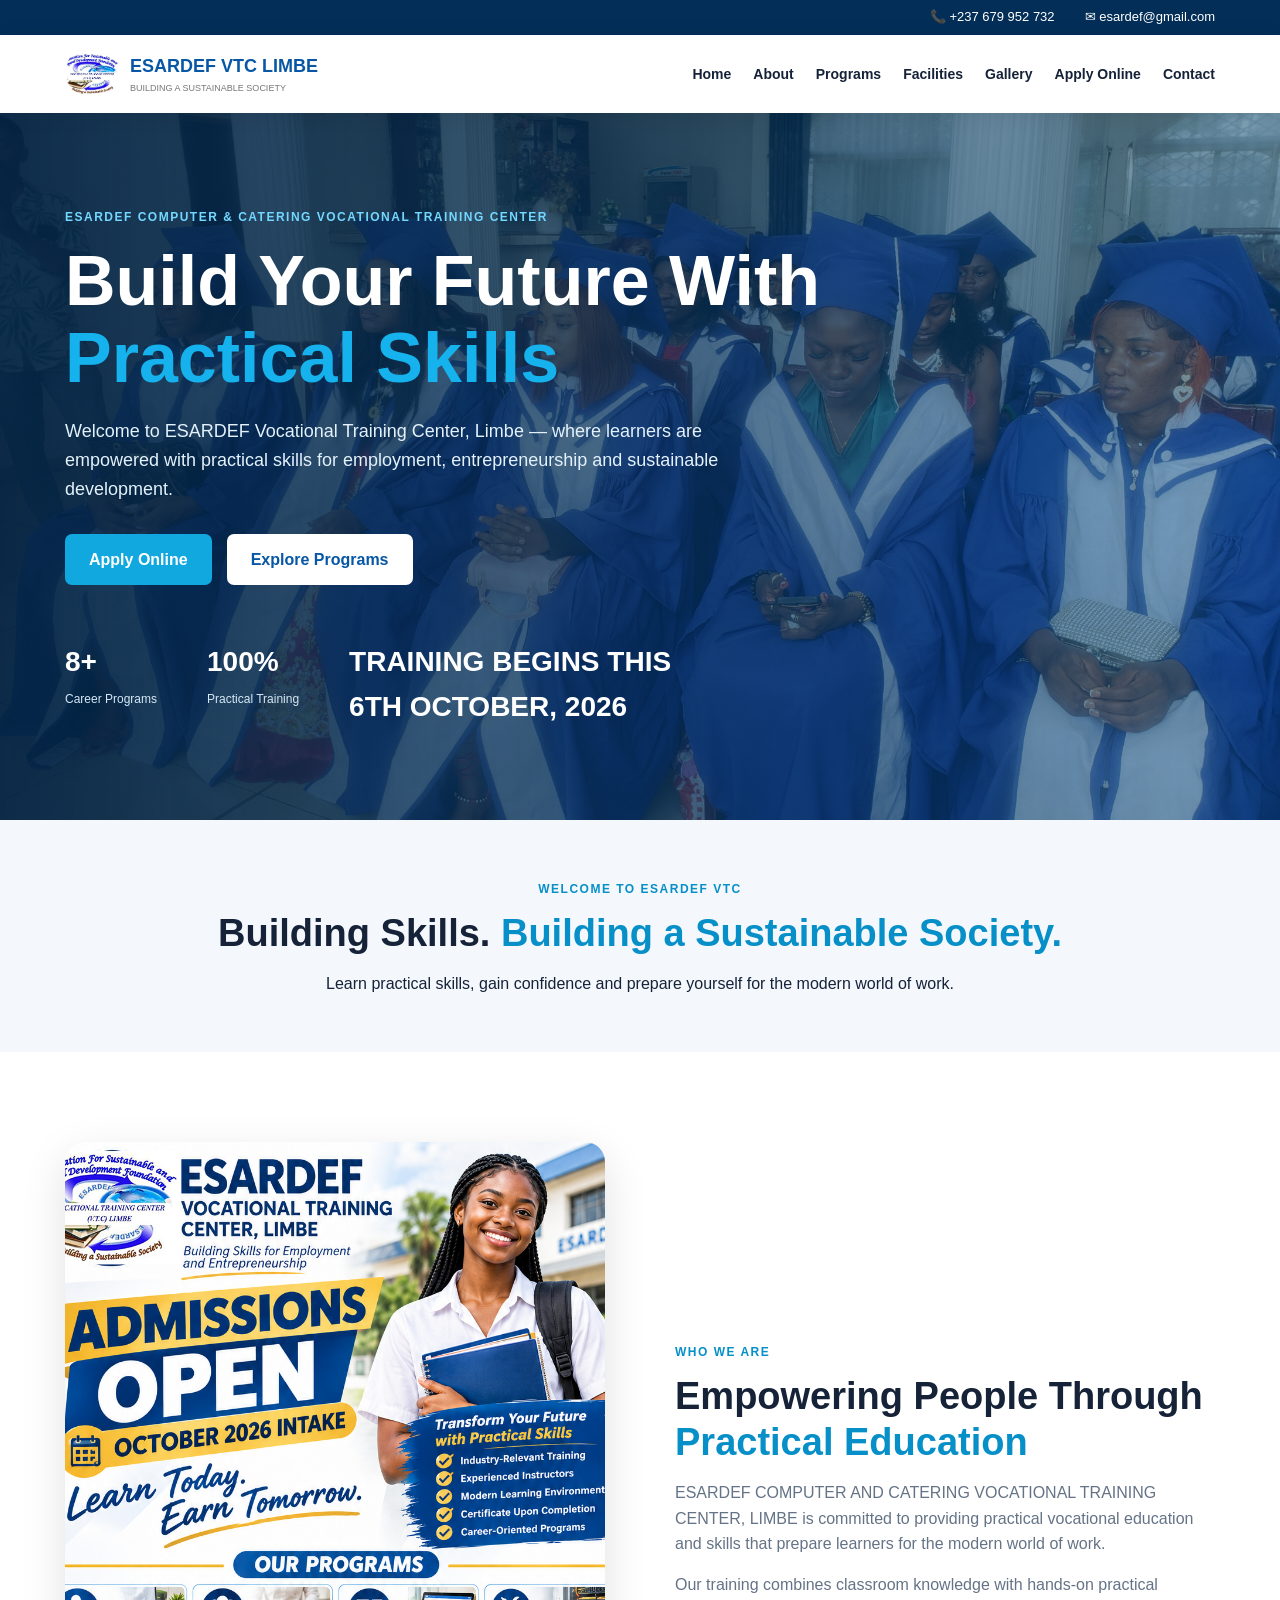
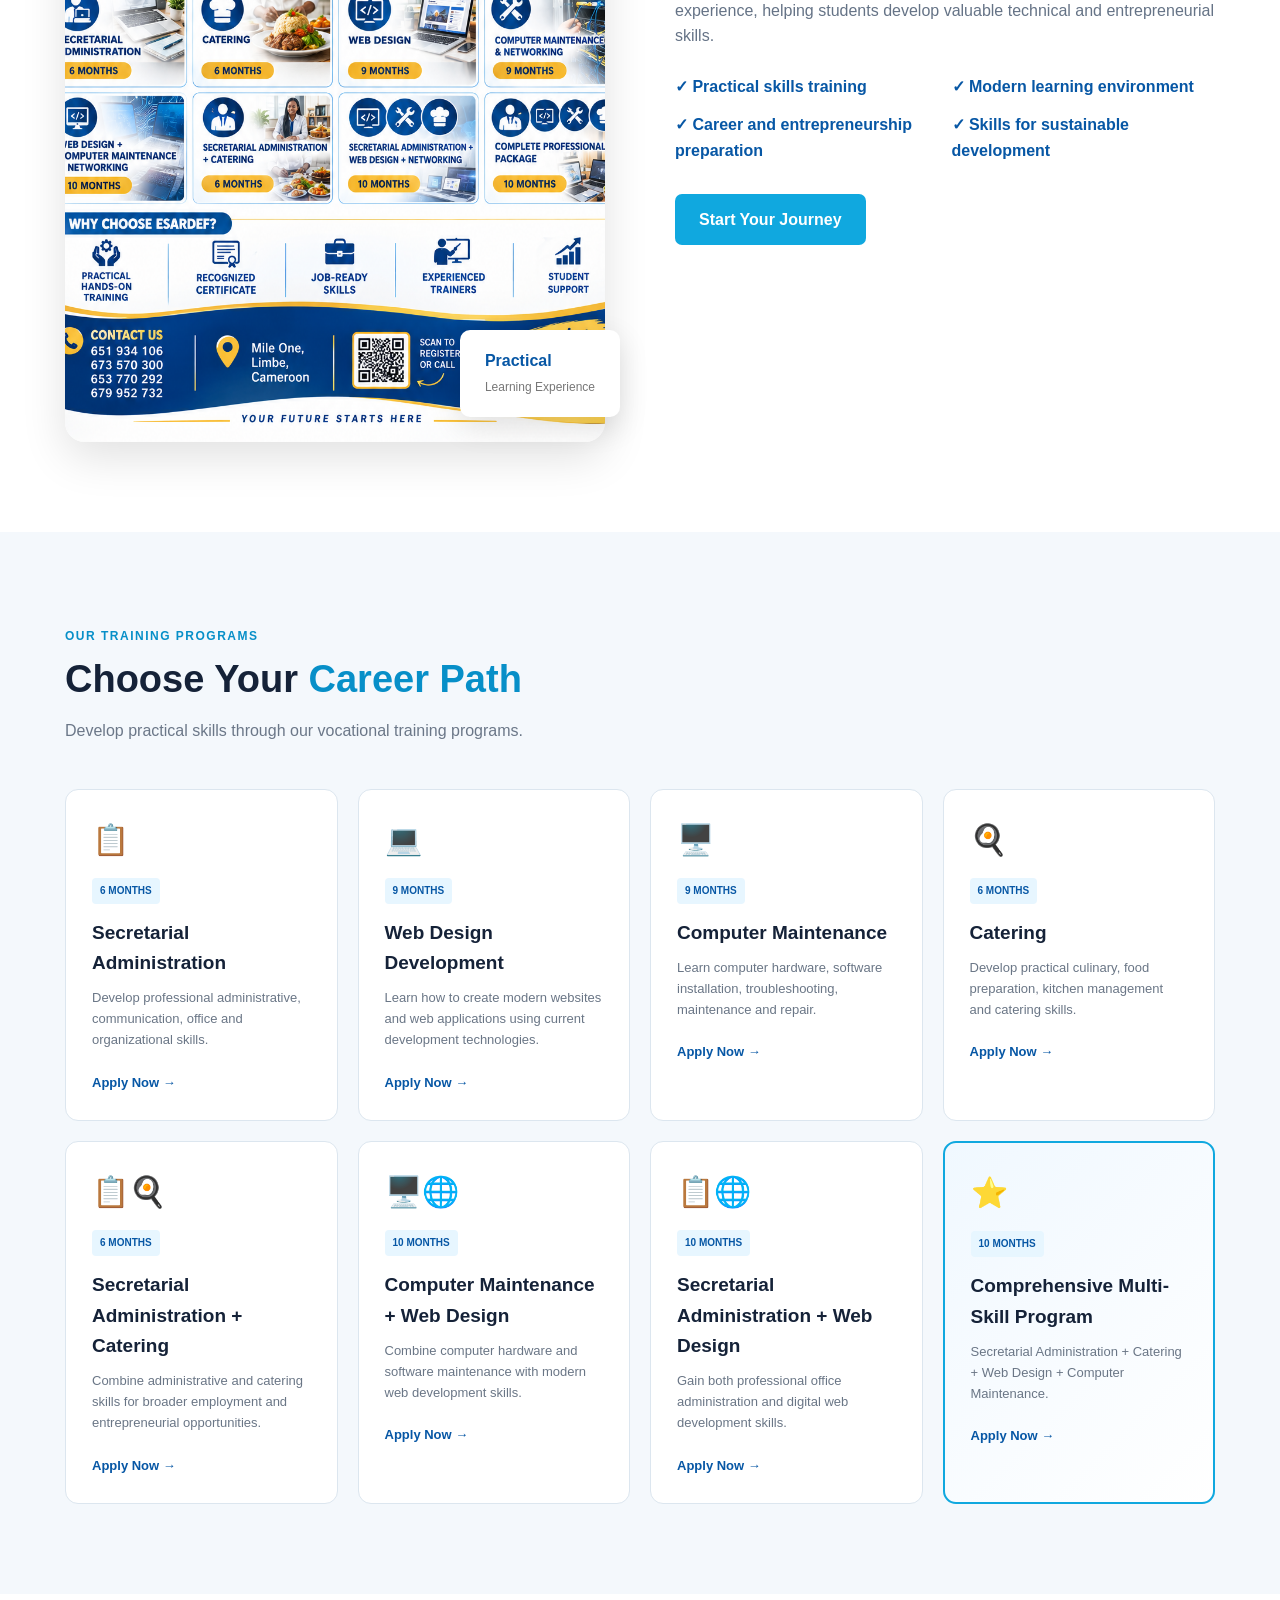
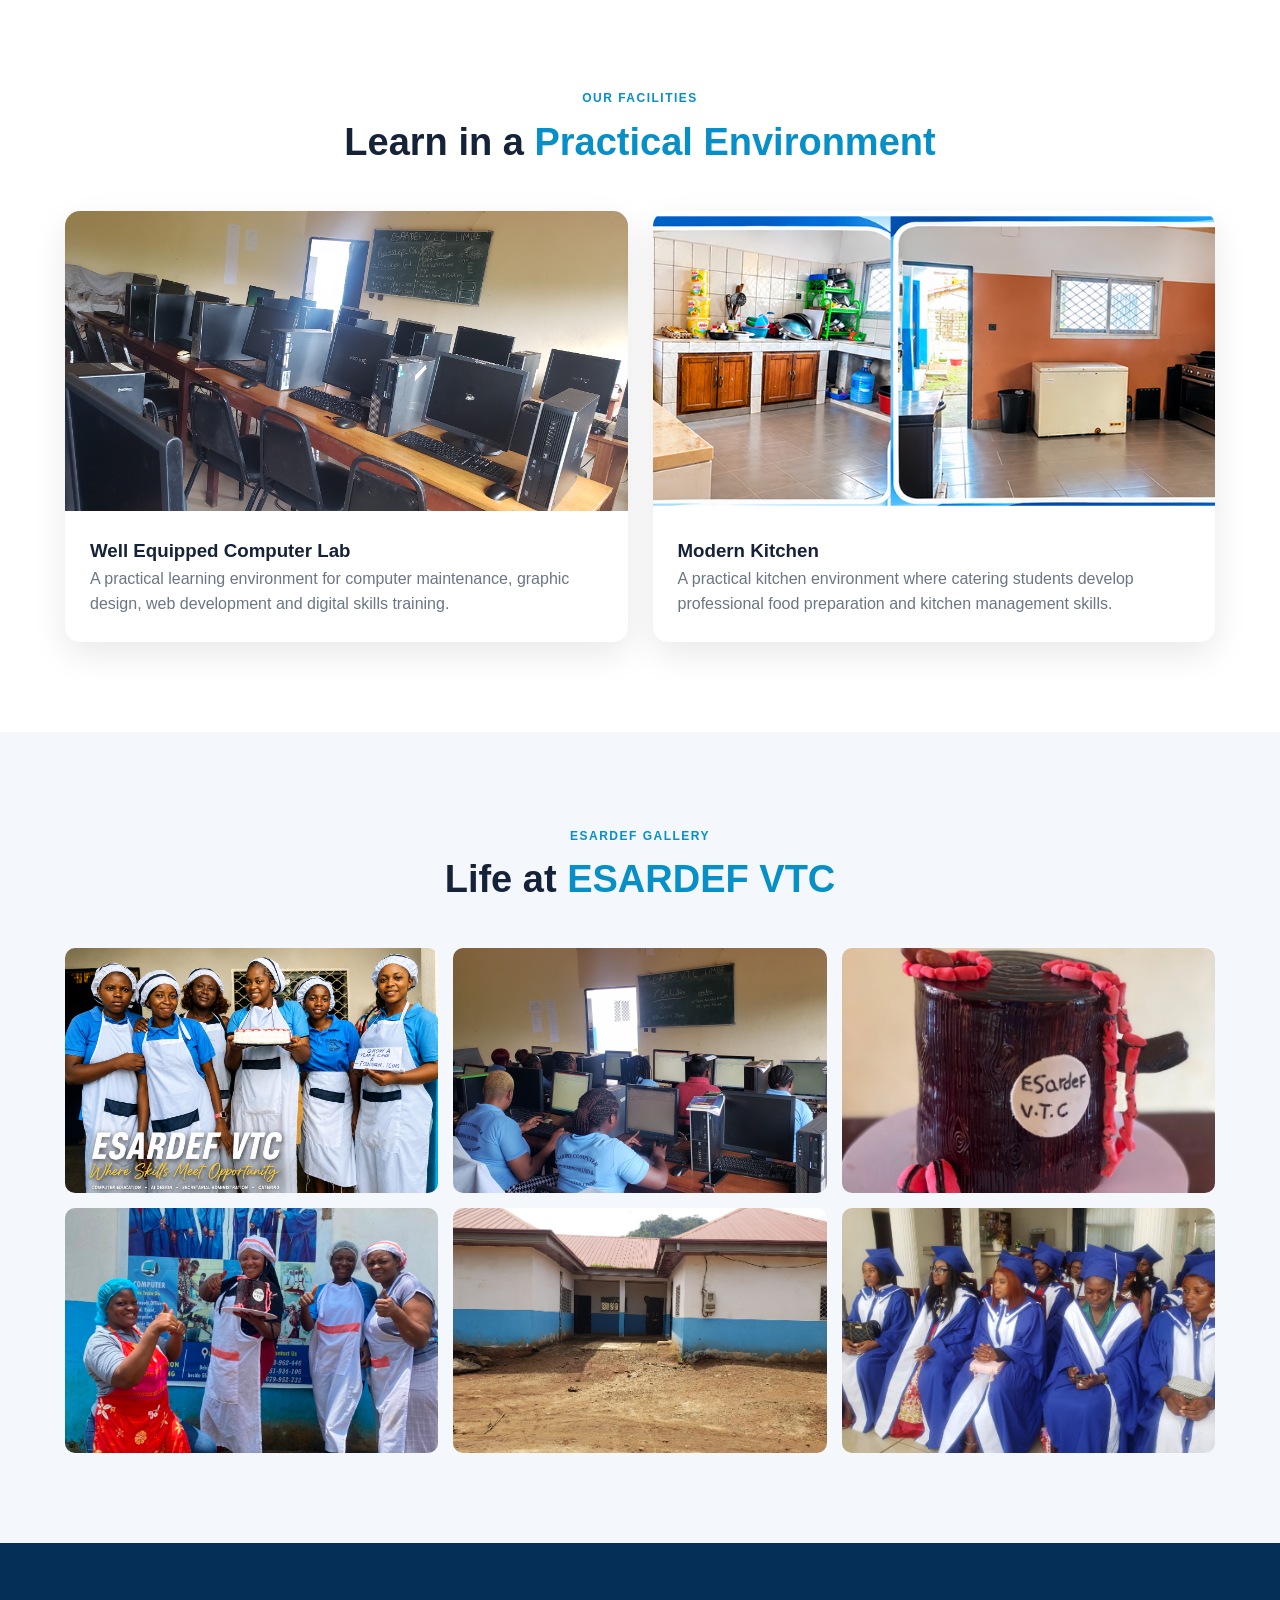
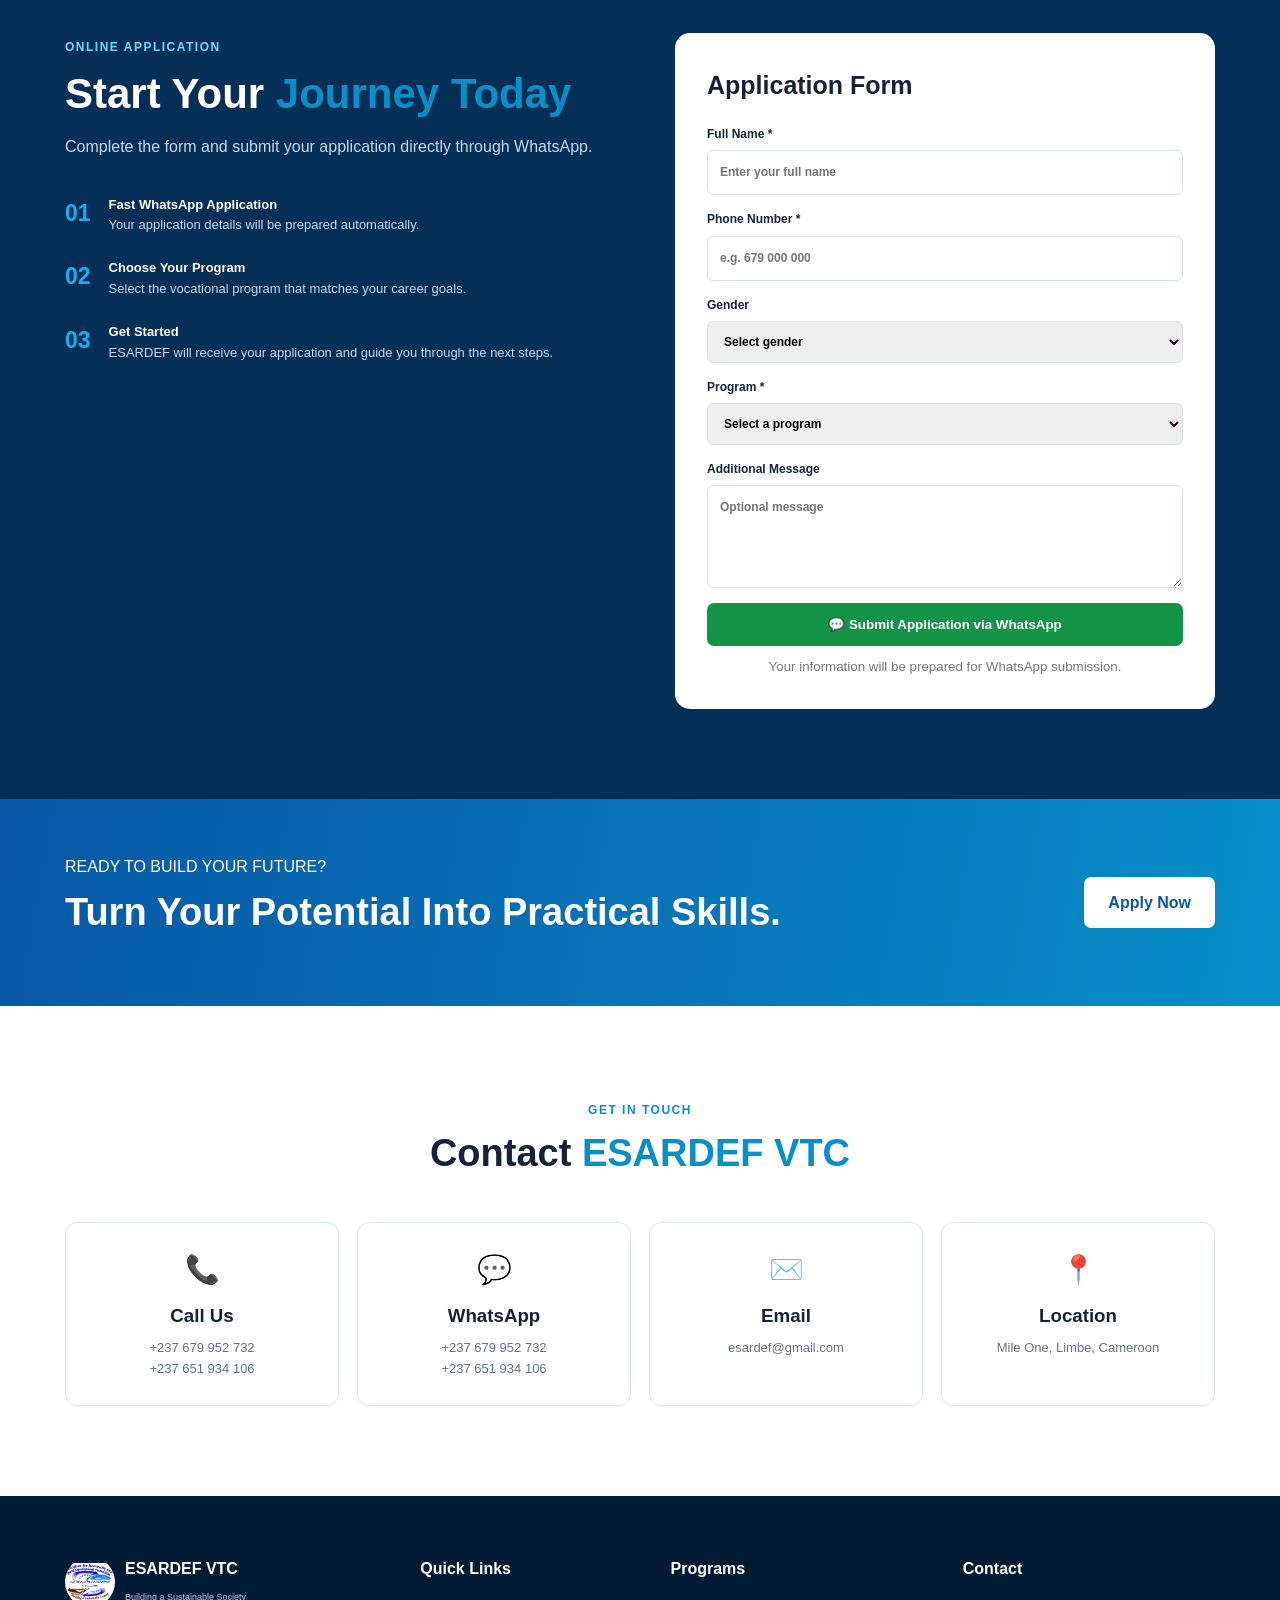
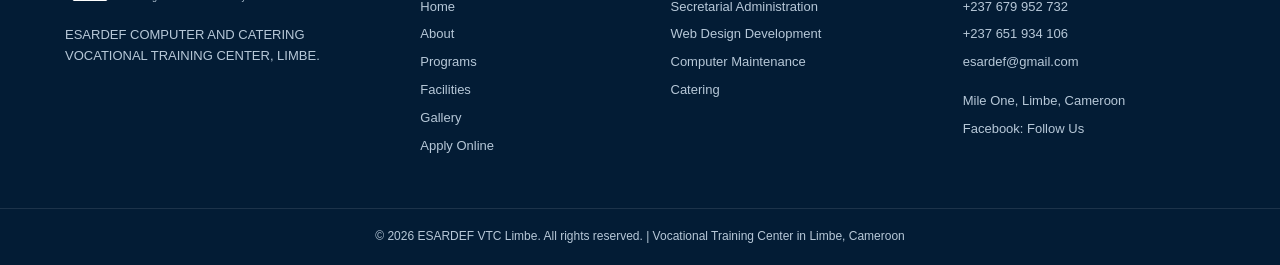
==== commit fd3b8bc2: "Add comprehensive SEO meta tags, structured data (JSON-LD), Open Graph tags, and Twitter Card meta t" ====
--- a/index.html
+++ b/index.html
@@ -3,11 +3,143 @@
 <head>
     <meta charset="UTF-8">
     <meta name="viewport" content="width=device-width, initial-scale=1.0">
-    <meta name="description" content="ESARDEF Computer and Catering Vocational Training Center, Limbe. Practical skills for employment, entrepreneurship and sustainable development.">
+    
+    <!-- SEO Meta Tags for Faster Discovery -->
+    <meta name="description" content="ESARDEF Computer & Catering Vocational Training Center in Limbe, Cameroon. Accredited vocational training in web design, computer maintenance, secretarial administration, and catering. Practical skills for employment and entrepreneurship. Enroll now for October 2026.">
+    <meta name="keywords" content="vocational training Limbe, computer maintenance course, web design training, catering program, secretarial administration, technical skills Cameroon, career training">
+    <meta name="author" content="ESARDEF VTC Limbe">
     <meta name="theme-color" content="#032e57">
-    <title>ESARDEF VTC | Limbe</title>
+    
+    <!-- Open Graph for Social Media Sharing -->
+    <meta property="og:title" content="ESARDEF VTC | Vocational Training Center Limbe - Build Your Future">
+    <meta property="og:description" content="Enroll in practical vocational training programs in computer maintenance, web design, catering, and secretarial administration. Training begins October 6, 2026.">
+    <meta property="og:type" content="website">
+    <meta property="og:url" content="https://esardefvtc.com">
+    <meta property="og:image" content="https://esardefvtc.com/LOGO.jpg">
+    <meta property="og:site_name" content="ESARDEF VTC">
+    
+    <!-- Twitter Card for Social Media -->
+    <meta name="twitter:card" content="summary_large_image">
+    <meta name="twitter:title" content="ESARDEF VTC | Practical Vocational Training in Limbe">
+    <meta name="twitter:description" content="Computer maintenance, web design, catering & secretarial training. Start October 2026. Apply now!">
+    <meta name="twitter:image" content="https://esardefvtc.com/LOGO.jpg">
+    
+    <!-- Structured Data for Google Rich Snippets -->
+    <script type="application/ld+json">
+    {
+      "@context": "https://schema.org",
+      "@type": "EducationalOrganization",
+      "name": "ESARDEF VTC",
+      "alternateName": "ESARDEF Computer and Catering Vocational Training Center",
+      "url": "https://esardefvtc.com",
+      "logo": "https://esardefvtc.com/LOGO.jpg",
+      "description": "Vocational training center offering practical skills in computer maintenance, web design, catering, and secretarial administration",
+      "address": {
+        "@type": "PostalAddress",
+        "streetAddress": "Mile One",
+        "addressLocality": "Limbe",
+        "addressRegion": "South West Region",
+        "postalCode": "",
+        "addressCountry": "CM"
+      },
+      "contactPoint": {
+        "@type": "ContactPoint",
+        "contactType": "Admissions",
+        "telephone": "+237-679-952-732",
+        "email": "esardef@gmail.com"
+      },
+      "sameAs": [
+        "https://web.facebook.com/ESARDEF"
+      ],
+      "foundingDate": "2020",
+      "areaServed": "Limbe, Cameroon"
+    }
+    </script>
+    
+    <!-- Course Schema for Search Results -->
+    <script type="application/ld+json">
+    {
+      "@context": "https://schema.org",
+      "@type": "Course",
+      "name": "Vocational Training Programs",
+      "provider": {
+        "@type": "Organization",
+        "name": "ESARDEF VTC",
+        "url": "https://esardefvtc.com"
+      },
+      "description": "Practical vocational training in computer maintenance, web design, catering, and secretarial administration",
+      "courseCode": "ESARDEF-2026",
+      "startDate": "2026-10-06",
+      "endDate": "2027-06-06",
+      "hasCourseInstance": [
+        {
+          "@type": "CourseInstance",
+          "name": "Secretarial Administration",
+          "duration": "P6M",
+          "offers": {
+            "@type": "Offer",
+            "price": "Contact for details",
+            "priceCurrency": "XAF"
+          }
+        },
+        {
+          "@type": "CourseInstance",
+          "name": "Web Design Development",
+          "duration": "P9M",
+          "offers": {
+            "@type": "Offer",
+            "price": "Contact for details",
+            "priceCurrency": "XAF"
+          }
+        },
+        {
+          "@type": "CourseInstance",
+          "name": "Computer Maintenance",
+          "duration": "P9M",
+          "offers": {
+            "@type": "Offer",
+            "price": "Contact for details",
+            "priceCurrency": "XAF"
+          }
+        },
+        {
+          "@type": "CourseInstance",
+          "name": "Catering",
+          "duration": "P6M",
+          "offers": {
+            "@type": "Offer",
+            "price": "Contact for details",
+            "priceCurrency": "XAF"
+          }
+        }
+      ]
+    }
+    </script>
+    
+    <!-- Local Business Schema for Google Maps -->
+    <script type="application/ld+json">
+    {
+      "@context": "https://schema.org",
+      "@type": "LocalBusiness",
+      "name": "ESARDEF VTC",
+      "image": "https://esardefvtc.com/LOGO.jpg",
+      "telephone": "+237-679-952-732",
+      "email": "esardef@gmail.com",
+      "address": {
+        "@type": "PostalAddress",
+        "streetAddress": "Mile One",
+        "addressLocality": "Limbe",
+        "addressCountry": "CM"
+      },
+      "priceRange": "$$"
+    }
+    </script>
+
+    <title>ESARDEF VTC Limbe | Vocational Training in Computer & Catering Skills</title>
     <link rel="stylesheet" href="style.css">
+    <link rel="canonical" href="https://esardefvtc.com">
 </head>
+
 <body>
 
 <!-- ================= TOP BAR ================= -->
@@ -22,14 +154,14 @@
 <header>
     <div class="container nav-container">
         <a href="#home" class="logo" aria-label="ESARDEF VTC home">
-            <img src="LOGO.jpg" alt="ESARDEF Logo">
+            <img src="LOGO.jpg" alt="ESARDEF VTC Logo">
             <div>
                 <strong>ESARDEF VTC LIMBE</strong>
                 <small>Building a Sustainable Society</small>
             </div>
         </a>
 
-        <button class="menu-btn" id="menuBtn" type="button" aria-label="Toggle menu">
+        <button class="menu-btn" id="menuBtn" type="button" aria-label="Toggle navigation menu">
             ☰
         </button>
 
@@ -105,7 +237,7 @@
 <section class="section" id="about">
     <div class="container two-columns">
         <div class="about-image">
-            <img src="adv.png" alt="ESARDEF vocational training">
+            <img src="adv.png" alt="ESARDEF vocational training classroom with students learning practical skills">
 
             <div class="image-badge">
                 <strong>Practical</strong>
@@ -241,7 +373,7 @@
 
         <div class="facility-grid">
             <div class="facility-card">
-                <img src="computer.jpg" alt="ESARDEF Computer Lab">
+                <img src="computer.jpg" alt="ESARDEF well-equipped computer lab for technical training">
                 <div>
                     <h3>Well Equipped Computer Lab</h3>
                     <p>A practical learning environment for computer maintenance, graphic design, web development and digital skills training.</p>
@@ -249,7 +381,7 @@
             </div>
 
             <div class="facility-card">
-                <img src="KITC.png" alt="ESARDEF Modern Kitchen">
+                <img src="KITC.png" alt="ESARDEF modern kitchen facility for catering training">
                 <div>
                     <h3>Modern Kitchen</h3>
                     <p>A practical kitchen environment where catering students develop professional food preparation and kitchen management skills.</p>
@@ -268,12 +400,12 @@
         </div>
 
         <div class="gallery-grid">
-            <img src="catstudent.png" alt="Catering students">
-            <img src="comp.jpg" alt="Computer training">
-            <img src="cake.jpg" alt="Cake practical training">
-            <img src="pract.jpg" alt="Practical training">
-            <img src="school.jpg" alt="ESARDEF school">
-            <img src="grad.jpg" alt="ESARDEF graduation">
+            <img src="catstudent.png" alt="Catering students working in the kitchen">
+            <img src="comp.jpg" alt="Students receiving computer training">
+            <img src="cake.jpg" alt="Practical cake preparation training">
+            <img src="pract.jpg" alt="Students engaged in practical training sessions">
+            <img src="school.jpg" alt="ESARDEF VTC school building">
+            <img src="grad.jpg" alt="ESARDEF VTC graduation ceremony">
         </div>
     </div>
 </section>
@@ -406,7 +538,7 @@
     <div class="container footer-grid">
         <div>
             <div class="footer-logo">
-                <img src="LOGO.jpg" alt="ESARDEF">
+                <img src="LOGO.jpg" alt="ESARDEF VTC Logo">
                 <div>
                     <strong>ESARDEF VTC</strong>
                     <small>Building a Sustainable Society</small>
@@ -443,7 +575,7 @@
         </div>
     </div>
 
-    <div class="copyright">© 2026 ESARDEF VTC Limbe. All rights reserved.</div>
+    <div class="copyright">© 2026 ESARDEF VTC Limbe. All rights reserved. | Vocational Training Center in Limbe, Cameroon</div>
 </footer>
 
 <button id="topBtn" class="top-btn" type="button" aria-label="Back to top">↑</button>
--- a/style.css
+++ b/style.css
@@ -1,11 +1,11 @@
+html {
+    scroll-behavior: smooth;
+}
+
 * {
     margin: 0;
     padding: 0;
     box-sizing: border-box;
-}
-
-html {
-    scroll-behavior: smooth;
 }
 
 body {
@@ -94,6 +94,7 @@
     color: #152238;
     font-size: 14px;
     font-weight: bold;
+    transition: color 0.3s ease;
 }
 
 nav a:hover {
@@ -115,16 +116,8 @@
     display: flex;
     align-items: center;
     position: relative;
-
-    background:
-        linear-gradient(
-            90deg,
-            rgba(2,35,68,.94),
-            rgba(2,75,130,.50)
-        ),
-        url("grad.jpg")
-        center/cover no-repeat;
-
+    background: linear-gradient(90deg, rgba(2,35,68,.94), rgba(2,75,130,.50)),
+        url("grad.jpg") center/cover no-repeat;
     color: white;
 }
 
@@ -137,6 +130,7 @@
     font-size: 12px;
     font-weight: bold;
     letter-spacing: 1.5px;
+    text-transform: uppercase;
 }
 
 .tag.blue {
@@ -165,6 +159,7 @@
 .hero-buttons {
     display: flex;
     gap: 15px;
+    flex-wrap: wrap;
 }
 
 .btn {
@@ -172,7 +167,8 @@
     padding: 13px 24px;
     border-radius: 7px;
     font-weight: bold;
-    transition: .3s;
+    transition: all 0.3s ease;
+    cursor: pointer;
 }
 
 .btn:hover {
@@ -182,11 +178,20 @@
 .primary {
     background: #10a8df;
     color: white;
+}
+
+.primary:hover {
+    background: #0991c4;
+    box-shadow: 0 8px 20px rgba(16, 168, 223, 0.3);
 }
 
 .secondary {
     background: white;
     color: #0757a5;
+}
+
+.secondary:hover {
+    background: #f0f8ff;
 }
 
 /* STATS */
@@ -310,7 +315,7 @@
     padding: 26px;
     border-radius: 13px;
     border: 1px solid #dce6ef;
-    transition: .3s;
+    transition: all 0.3s ease;
 }
 
 .program-card:hover {
@@ -320,6 +325,7 @@
 
 .program-card.featured {
     border: 2px solid #10a8df;
+    background: linear-gradient(135deg, #f0f8ff 0%, white 100%);
 }
 
 .program-icon {
@@ -333,6 +339,8 @@
     padding: 5px 8px;
     font-size: 10px;
     font-weight: bold;
+    border-radius: 4px;
+    display: inline-block;
 }
 
 .program-card h3 {
@@ -350,6 +358,11 @@
     color: #0757a5;
     font-size: 13px;
     font-weight: bold;
+    transition: color 0.3s ease;
+}
+
+.program-card a:hover {
+    color: #10a8df;
 }
 
 /* FACILITIES */
@@ -363,6 +376,11 @@
     overflow: hidden;
     border-radius: 15px;
     box-shadow: 0 12px 35px rgba(0,0,0,.09);
+    transition: transform 0.3s ease;
+}
+
+.facility-card:hover {
+    transform: translateY(-5px);
 }
 
 .facility-card img {
@@ -391,7 +409,7 @@
     height: 245px;
     object-fit: cover;
     border-radius: 10px;
-    transition: .3s;
+    transition: transform 0.3s ease;
 }
 
 .gallery-grid img:hover {
@@ -471,6 +489,15 @@
     border: 1px solid #d9e2eb;
     border-radius: 6px;
     font: inherit;
+    transition: border-color 0.3s ease;
+}
+
+.application-form input:focus,
+.application-form select:focus,
+.application-form textarea:focus {
+    outline: none;
+    border-color: #10a8df;
+    box-shadow: 0 0 0 3px rgba(16, 168, 223, 0.1);
 }
 
 .application-form textarea {
@@ -486,6 +513,12 @@
     border-radius: 7px;
     font-weight: bold;
     cursor: pointer;
+    transition: all 0.3s ease;
+}
+
+.whatsapp-btn:hover {
+    background: #128c3c;
+    box-shadow: 0 6px 20px rgba(21, 148, 71, 0.3);
 }
 
 .application-form small {
@@ -525,6 +558,12 @@
     padding: 25px;
     border: 1px solid #dce6ef;
     border-radius: 12px;
+    transition: all 0.3s ease;
+}
+
+.contact-card:hover {
+    border-color: #078fc8;
+    box-shadow: 0 8px 25px rgba(7, 143, 200, 0.15);
 }
 
 .contact-icon {
@@ -542,8 +581,13 @@
     font-size: 13px;
 }
 
+.contact-card a {
+    transition: color 0.3s ease;
+}
+
 .contact-card a:hover {
     color: #0757a5;
+    font-weight: 500;
 }
 
 /* FOOTER */
@@ -592,6 +636,7 @@
     color: #b7c8d8;
     font-size: 13px;
     margin: 7px 0;
+    transition: color 0.3s ease;
 }
 
 .footer-grid a:hover {
@@ -625,10 +670,22 @@
     display: none;
     cursor: pointer;
     z-index: 2000;
+    transition: all 0.3s ease;
+    box-shadow: 0 4px 12px rgba(7, 87, 165, 0.3);
+}
+
+#topBtn:hover {
+    background: #054a80;
+    transform: translateY(-3px);
 }
 
 #topBtn.show {
     display: block;
+}
+
+/* STRUCTURED DATA SCHEMA FOR SEO */
+script[type="application/ld+json"] {
+    display: none;
 }
 
 /* TABLET */
@@ -643,6 +700,10 @@
 
     .footer-grid {
         grid-template-columns: 1fr 1fr;
+    }
+
+    .application-grid {
+        gap: 40px;
     }
 }
 
@@ -681,6 +742,10 @@
     .gallery-grid {
         grid-template-columns: repeat(2, 1fr);
     }
+
+    .cta-content {
+        gap: 20px;
+    }
 }
 
 /* SMALL PHONE */
@@ -701,7 +766,11 @@
 
     .hero-buttons {
         flex-direction: column;
-        align-items: flex-start;
+        align-items: stretch;
+    }
+
+    .btn {
+        text-align: center;
     }
 
     .stats {
@@ -729,6 +798,25 @@
 
     .cta-content {
         flex-direction: column;
-        align-items: flex-start;
-    }
-}
+        align-items: stretch;
+    }
+
+    .application-grid {
+        gap: 30px;
+    }
+}
+
+/* PRINT STYLES */
+@media print {
+    .top-bar,
+    header,
+    #topBtn,
+    .whatsapp-btn {
+        display: none;
+    }
+
+    body {
+        color: black;
+        background: white;
+    }
+}
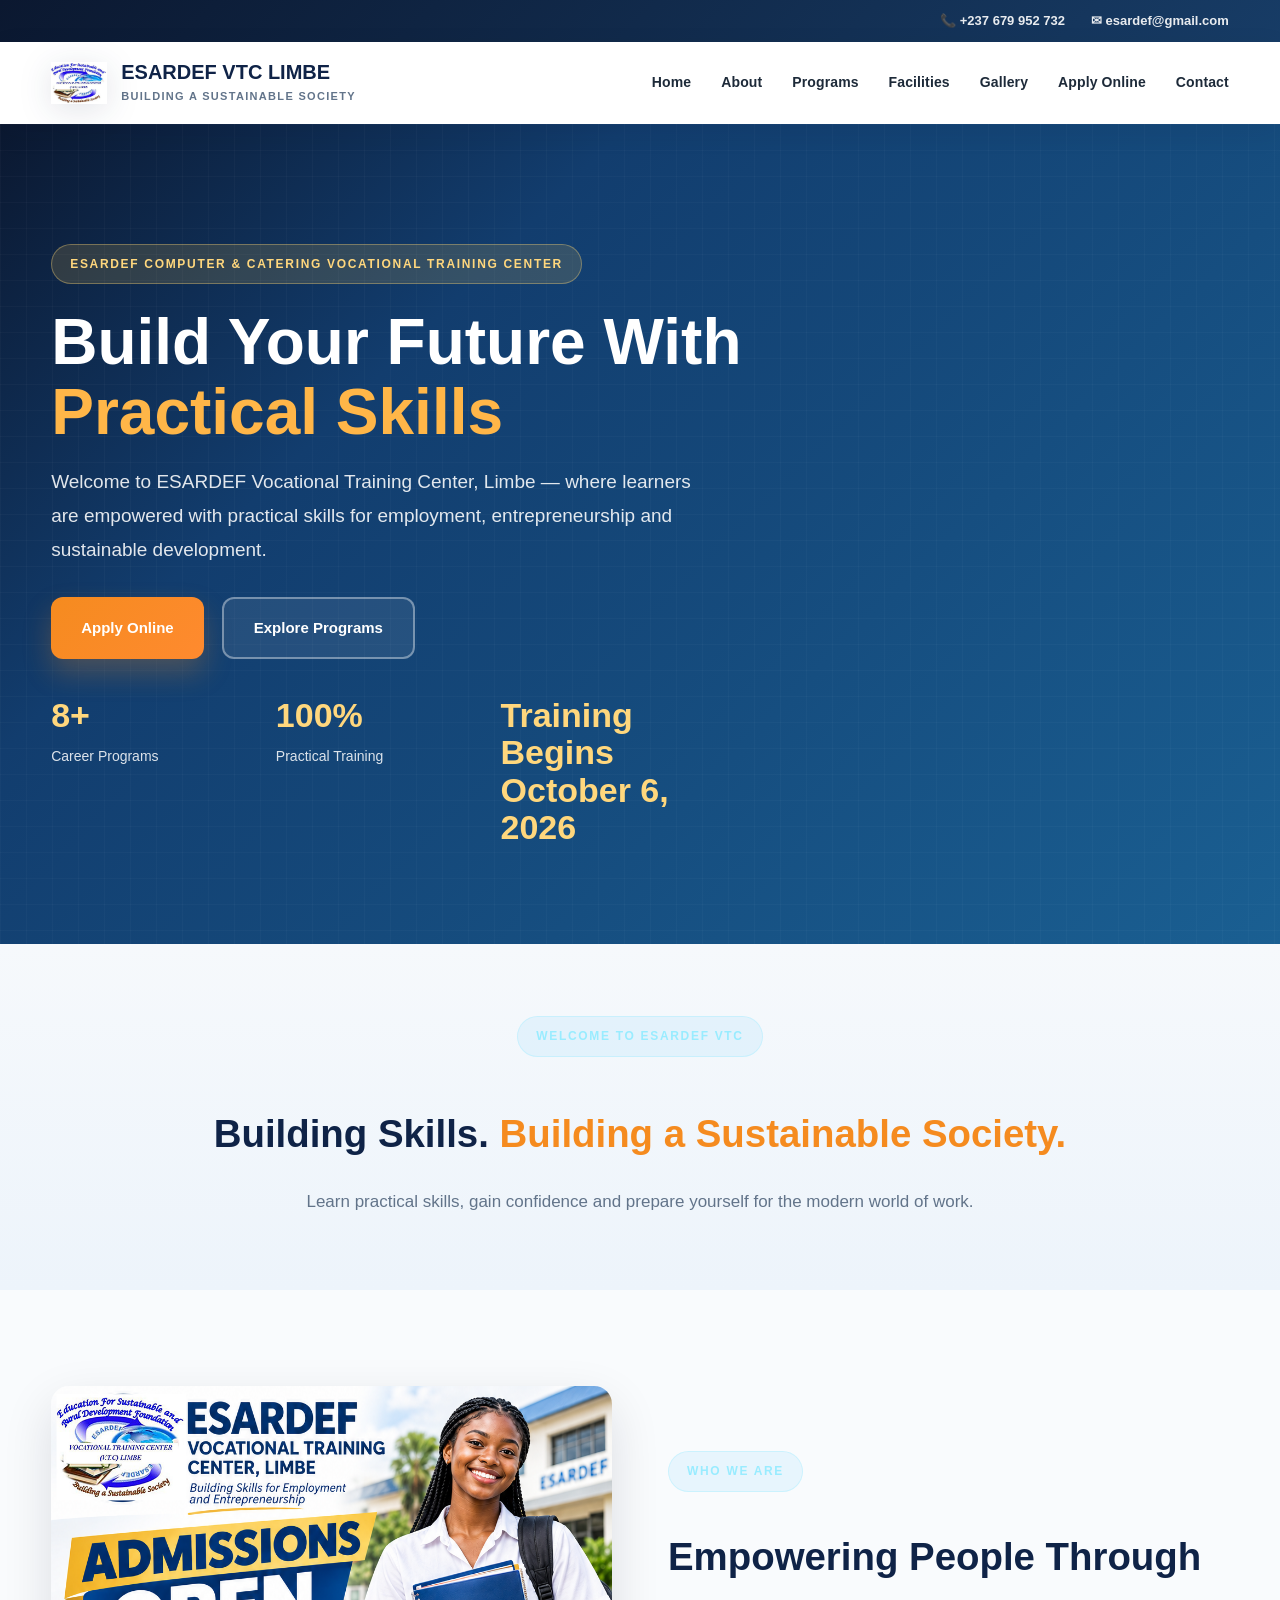
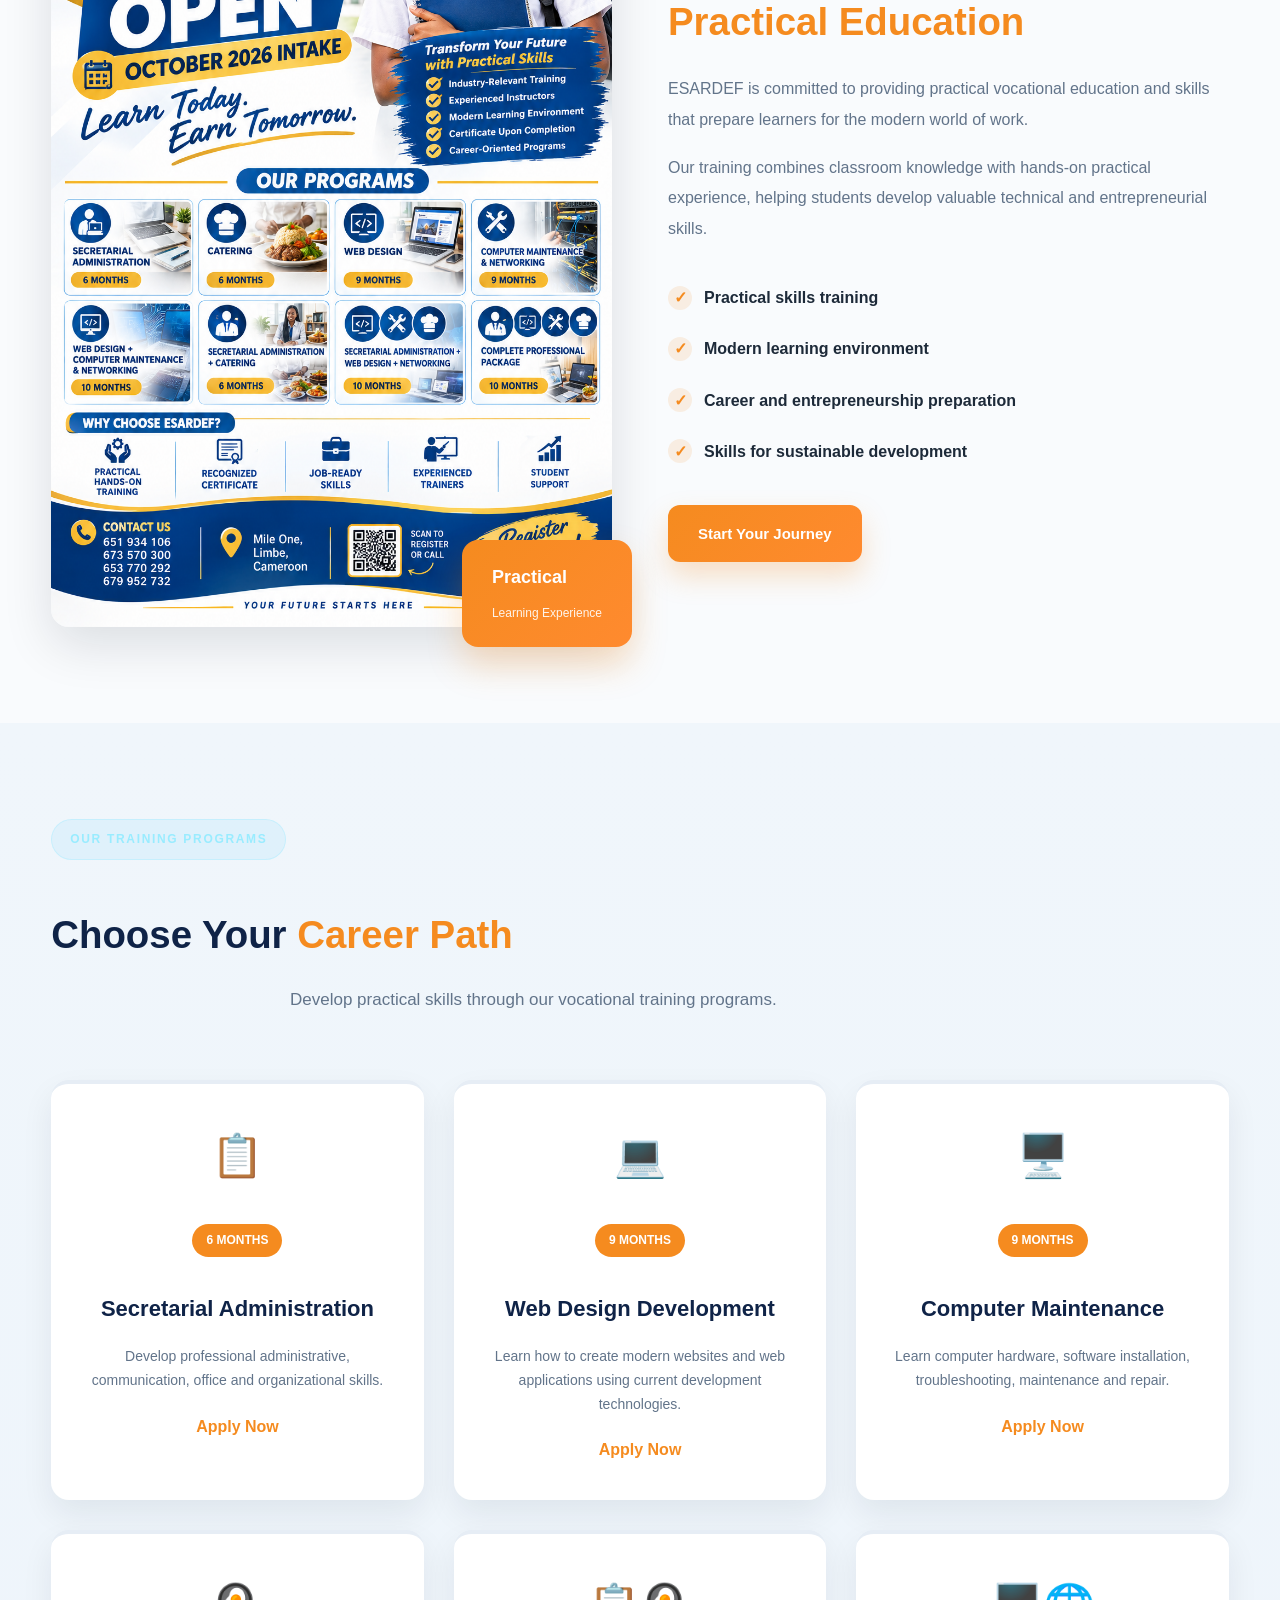
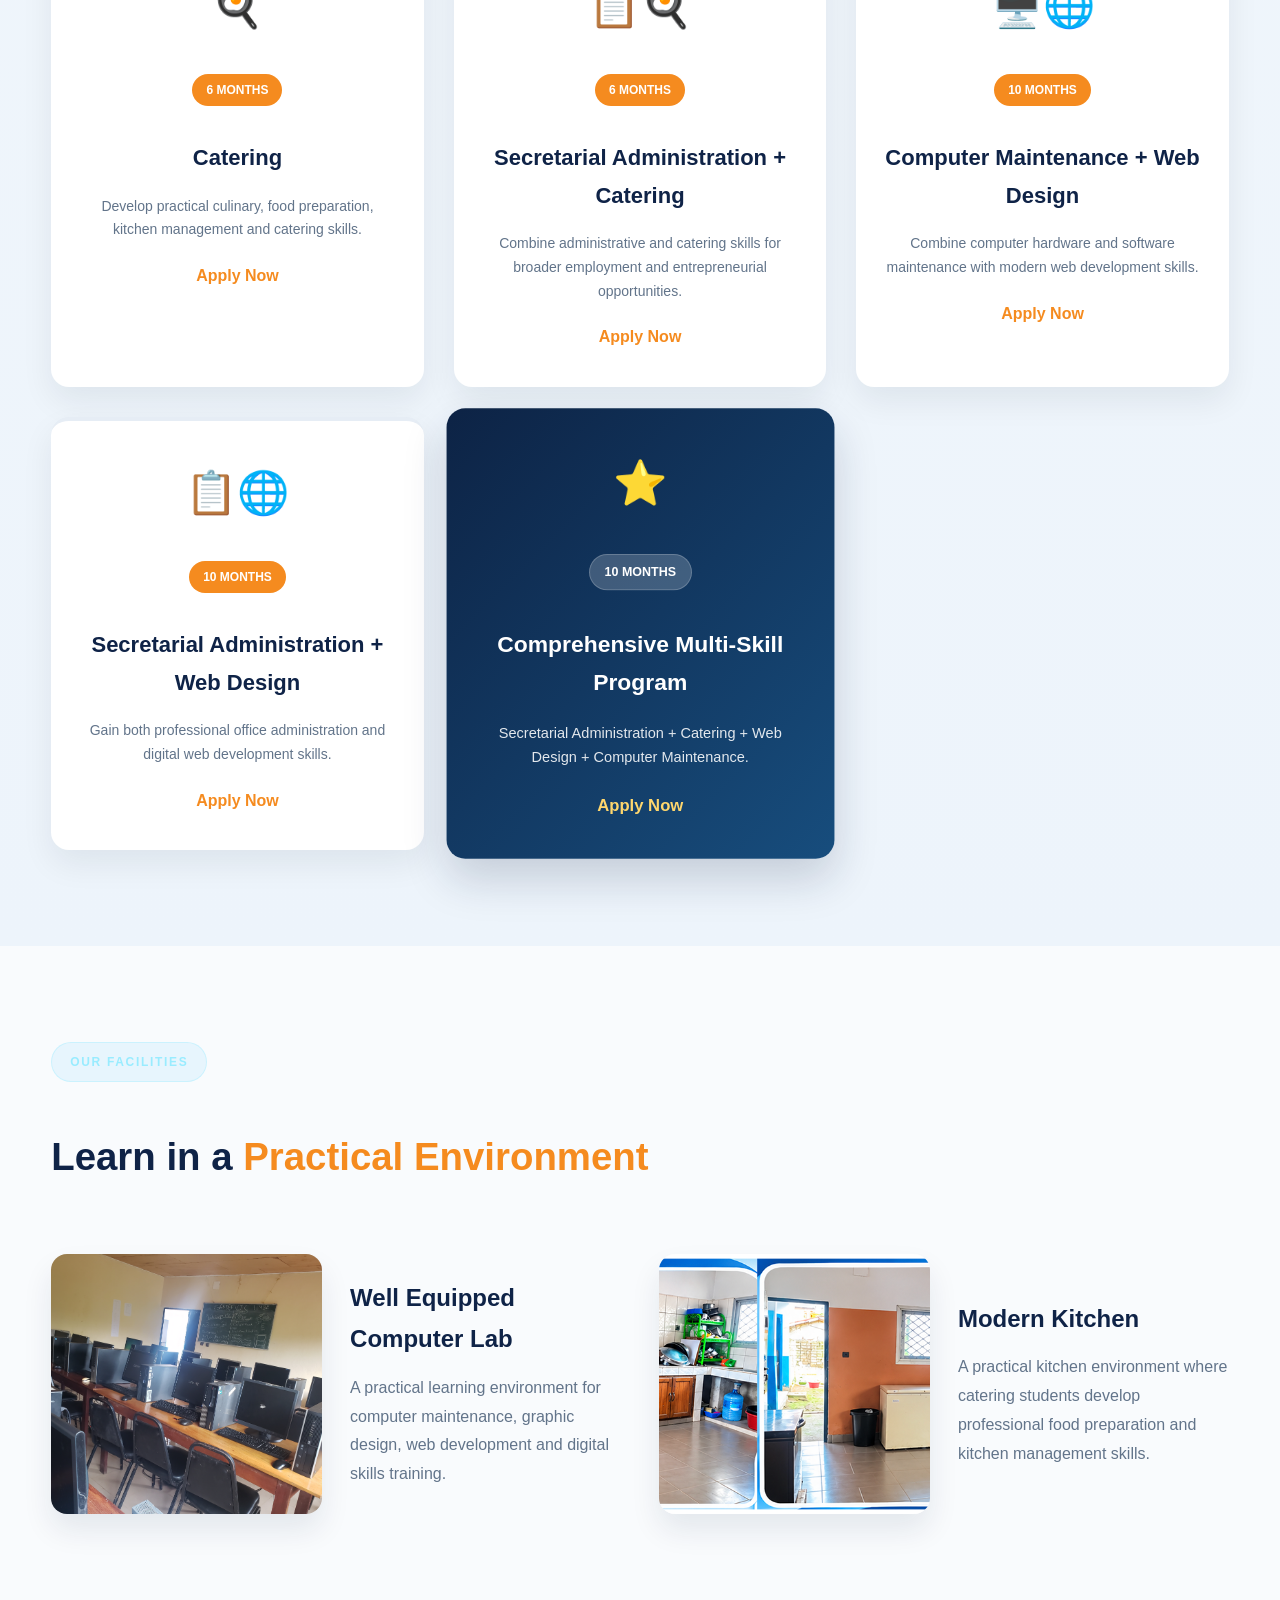
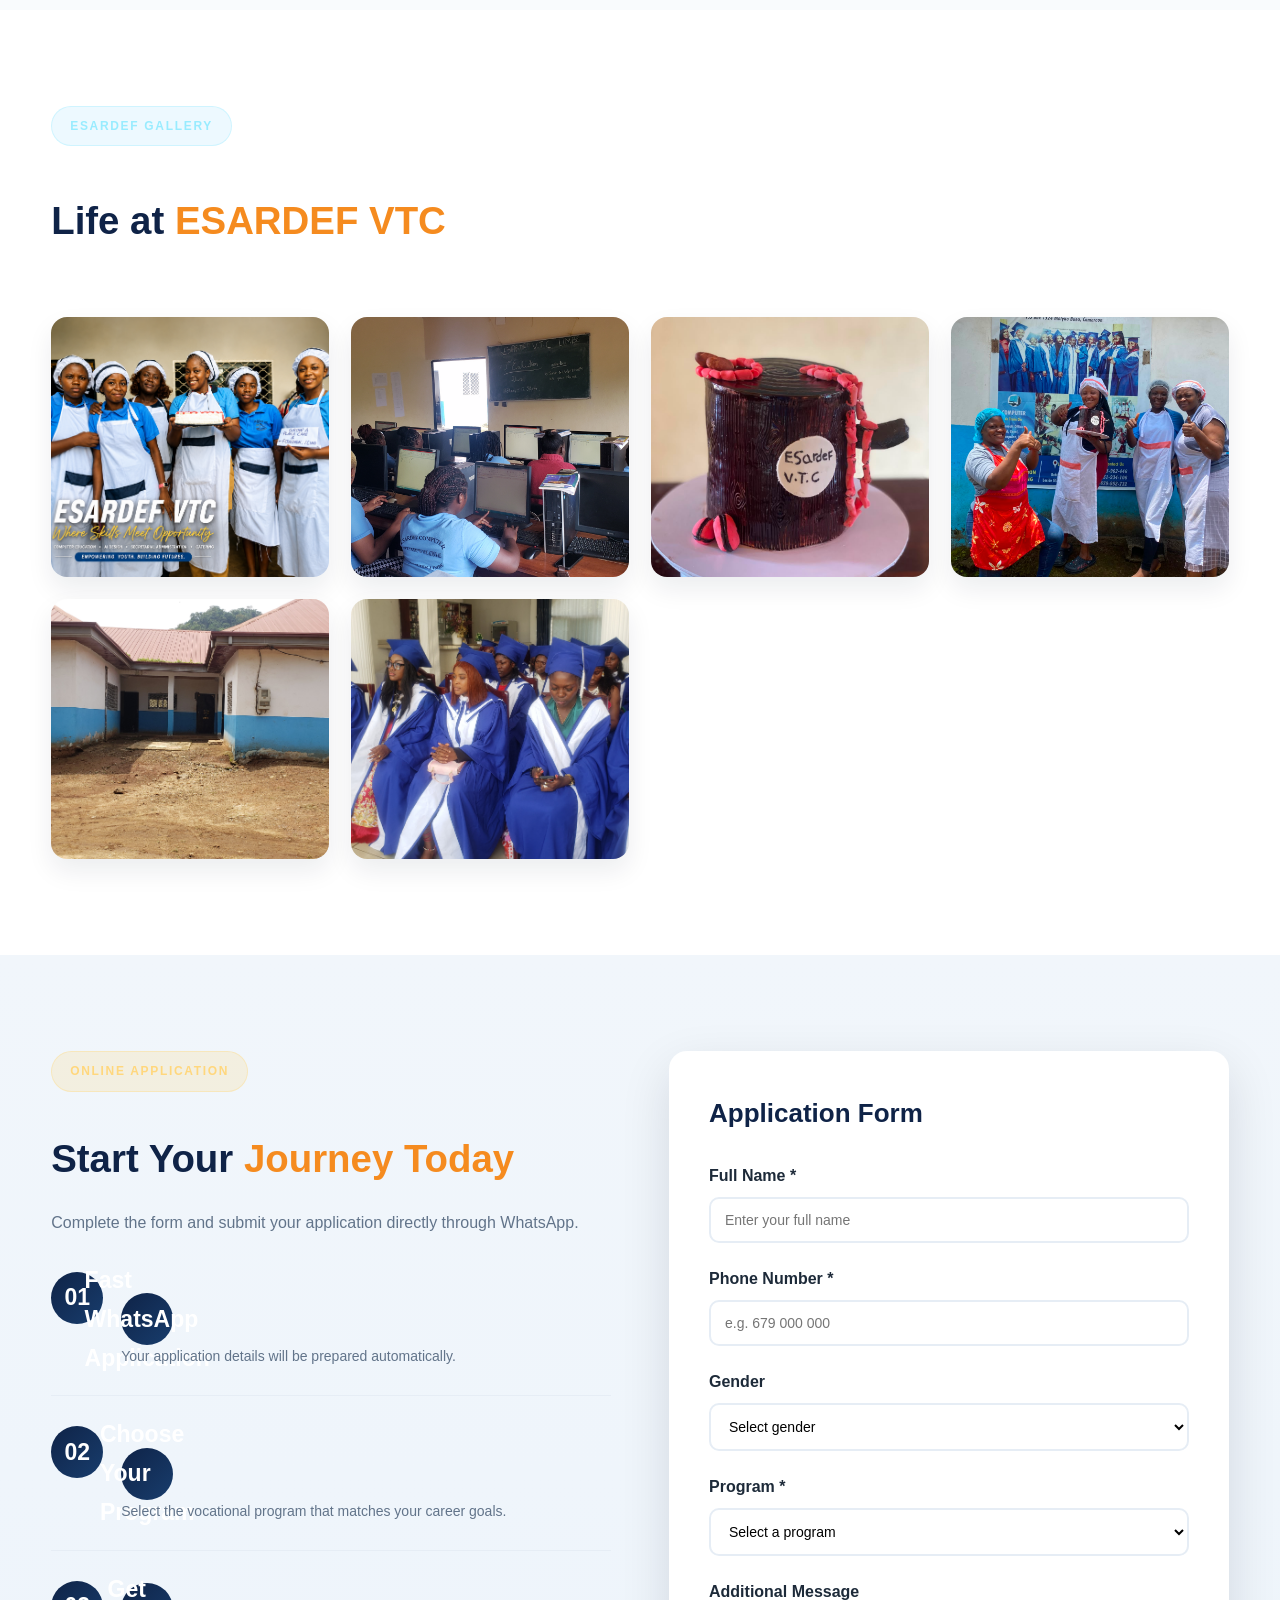
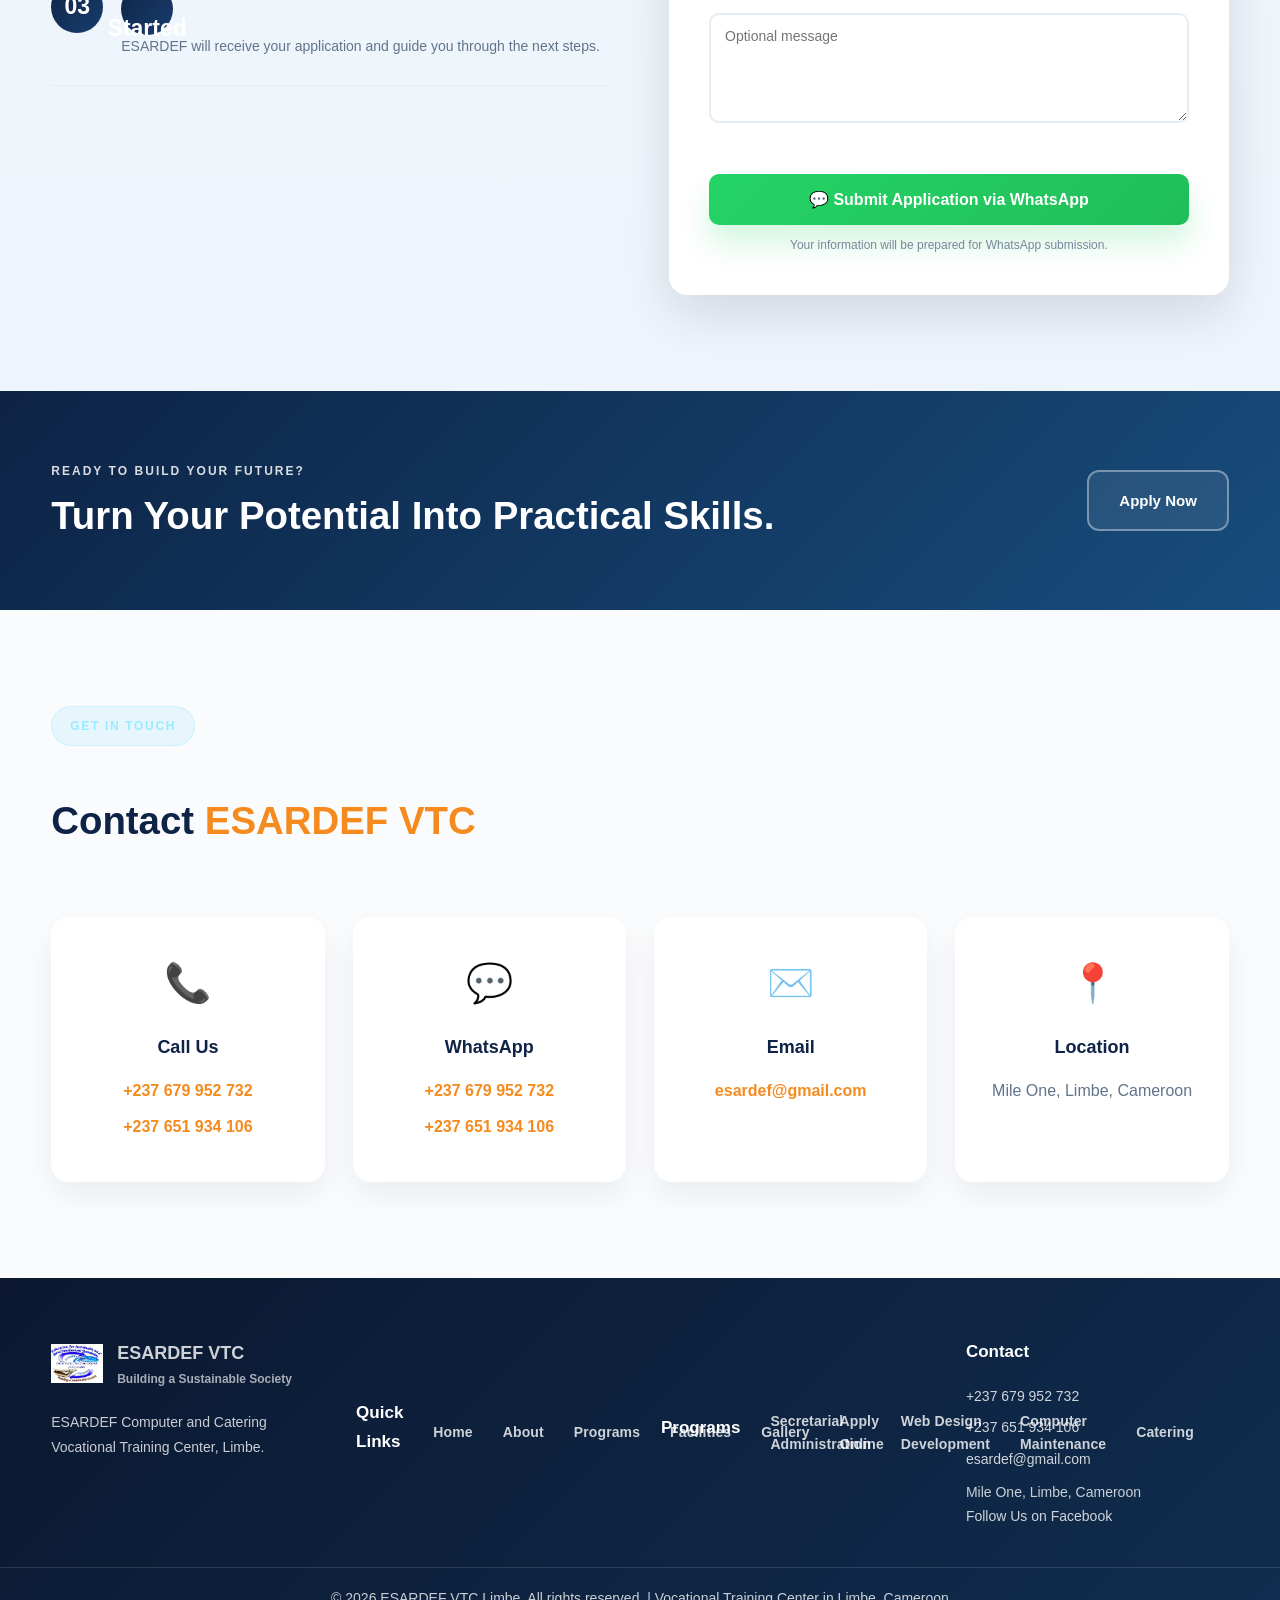
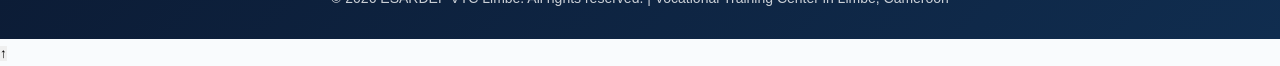
==== commit 55cf77d8: "Beautify and enhance HTML structure with semantic markup and improved accessibility" ====
--- a/index.html
+++ b/index.html
@@ -4,27 +4,27 @@
     <meta charset="UTF-8">
     <meta name="viewport" content="width=device-width, initial-scale=1.0">
     
-    <!-- SEO Meta Tags for Faster Discovery -->
-    <meta name="description" content="ESARDEF Computer & Catering Vocational Training Center in Limbe, Cameroon. Accredited vocational training in web design, computer maintenance, secretarial administration, and catering. Practical skills for employment and entrepreneurship. Enroll now for October 2026.">
-    <meta name="keywords" content="vocational training Limbe, computer maintenance course, web design training, catering program, secretarial administration, technical skills Cameroon, career training">
+    <!-- SEO Meta Tags -->
+    <meta name="description" content="ESARDEF Vocational Training Center in Limbe, Cameroon. Practical training in computer maintenance, web design, secretarial administration, and catering. Build your career today.">
+    <meta name="keywords" content="vocational training Limbe, computer maintenance, web design, catering, secretarial administration, career training, Cameroon">
     <meta name="author" content="ESARDEF VTC Limbe">
-    <meta name="theme-color" content="#032e57">
+    <meta name="theme-color" content="#0f2347">
     
-    <!-- Open Graph for Social Media Sharing -->
-    <meta property="og:title" content="ESARDEF VTC | Vocational Training Center Limbe - Build Your Future">
-    <meta property="og:description" content="Enroll in practical vocational training programs in computer maintenance, web design, catering, and secretarial administration. Training begins October 6, 2026.">
+    <!-- Open Graph -->
+    <meta property="og:title" content="ESARDEF VTC Limbe | Build Your Professional Future">
+    <meta property="og:description" content="Enroll in practical vocational programs. Computer maintenance, web design, catering, secretarial administration. Training starts October 6, 2026.">
     <meta property="og:type" content="website">
     <meta property="og:url" content="https://esardefvtc.com">
     <meta property="og:image" content="https://esardefvtc.com/LOGO.jpg">
     <meta property="og:site_name" content="ESARDEF VTC">
     
-    <!-- Twitter Card for Social Media -->
+    <!-- Twitter Card -->
     <meta name="twitter:card" content="summary_large_image">
-    <meta name="twitter:title" content="ESARDEF VTC | Practical Vocational Training in Limbe">
-    <meta name="twitter:description" content="Computer maintenance, web design, catering & secretarial training. Start October 2026. Apply now!">
+    <meta name="twitter:title" content="ESARDEF VTC | Vocational Training in Limbe">
+    <meta name="twitter:description" content="Practical skills for your career. Computer maintenance, web design, catering & administration training. Apply now.">
     <meta name="twitter:image" content="https://esardefvtc.com/LOGO.jpg">
     
-    <!-- Structured Data for Google Rich Snippets -->
+    <!-- Structured Data -->
     <script type="application/ld+json">
     {
       "@context": "https://schema.org",
@@ -39,7 +39,6 @@
         "streetAddress": "Mile One",
         "addressLocality": "Limbe",
         "addressRegion": "South West Region",
-        "postalCode": "",
         "addressCountry": "CM"
       },
       "contactPoint": {
@@ -48,92 +47,11 @@
         "telephone": "+237-679-952-732",
         "email": "esardef@gmail.com"
       },
-      "sameAs": [
-        "https://web.facebook.com/ESARDEF"
-      ],
+      "sameAs": ["https://web.facebook.com/ESARDEF"],
       "foundingDate": "2020",
       "areaServed": "Limbe, Cameroon"
     }
     </script>
-    
-    <!-- Course Schema for Search Results -->
-    <script type="application/ld+json">
-    {
-      "@context": "https://schema.org",
-      "@type": "Course",
-      "name": "Vocational Training Programs",
-      "provider": {
-        "@type": "Organization",
-        "name": "ESARDEF VTC",
-        "url": "https://esardefvtc.com"
-      },
-      "description": "Practical vocational training in computer maintenance, web design, catering, and secretarial administration",
-      "courseCode": "ESARDEF-2026",
-      "startDate": "2026-10-06",
-      "endDate": "2027-06-06",
-      "hasCourseInstance": [
-        {
-          "@type": "CourseInstance",
-          "name": "Secretarial Administration",
-          "duration": "P6M",
-          "offers": {
-            "@type": "Offer",
-            "price": "Contact for details",
-            "priceCurrency": "XAF"
-          }
-        },
-        {
-          "@type": "CourseInstance",
-          "name": "Web Design Development",
-          "duration": "P9M",
-          "offers": {
-            "@type": "Offer",
-            "price": "Contact for details",
-            "priceCurrency": "XAF"
-          }
-        },
-        {
-          "@type": "CourseInstance",
-          "name": "Computer Maintenance",
-          "duration": "P9M",
-          "offers": {
-            "@type": "Offer",
-            "price": "Contact for details",
-            "priceCurrency": "XAF"
-          }
-        },
-        {
-          "@type": "CourseInstance",
-          "name": "Catering",
-          "duration": "P6M",
-          "offers": {
-            "@type": "Offer",
-            "price": "Contact for details",
-            "priceCurrency": "XAF"
-          }
-        }
-      ]
-    }
-    </script>
-    
-    <!-- Local Business Schema for Google Maps -->
-    <script type="application/ld+json">
-    {
-      "@context": "https://schema.org",
-      "@type": "LocalBusiness",
-      "name": "ESARDEF VTC",
-      "image": "https://esardefvtc.com/LOGO.jpg",
-      "telephone": "+237-679-952-732",
-      "email": "esardef@gmail.com",
-      "address": {
-        "@type": "PostalAddress",
-        "streetAddress": "Mile One",
-        "addressLocality": "Limbe",
-        "addressCountry": "CM"
-      },
-      "priceRange": "$$"
-    }
-    </script>
 
     <title>ESARDEF VTC Limbe | Vocational Training in Computer & Catering Skills</title>
     <link rel="stylesheet" href="style.css">
@@ -145,8 +63,8 @@
 <!-- ================= TOP BAR ================= -->
 <div class="top-bar">
     <div class="container top-content">
-        <span>📞 +237 679 952 732</span>
-        <span>✉ esardef@gmail.com</span>
+        <a href="tel:+237679952732" aria-label="Call us">📞 +237 679 952 732</a>
+        <a href="mailto:esardef@gmail.com" aria-label="Email us">✉ esardef@gmail.com</a>
     </div>
 </div>
 
@@ -161,7 +79,7 @@
             </div>
         </a>
 
-        <button class="menu-btn" id="menuBtn" type="button" aria-label="Toggle navigation menu">
+        <button class="menu-btn" id="menuBtn" type="button" aria-label="Toggle navigation menu" aria-expanded="false">
             ☰
         </button>
 
@@ -178,7 +96,7 @@
 </header>
 
 <!-- ================= HERO ================= -->
-<section class="hero" id="home">
+<section class="hero" id="home" aria-label="Hero section">
     <div class="container hero-content">
         <span class="tag">ESARDEF COMPUTER &amp; CATERING VOCATIONAL TRAINING CENTER</span>
 
@@ -188,9 +106,7 @@
         </h1>
 
         <p>
-            Welcome to ESARDEF Vocational Training Center, Limbe —
-            where learners are empowered with practical skills for
-            employment, entrepreneurship and sustainable development.
+            Welcome to ESARDEF Vocational Training Center, Limbe — where learners are empowered with practical skills for employment, entrepreneurship and sustainable development.
         </p>
 
         <div class="hero-buttons">
@@ -203,21 +119,19 @@
                 <strong>8+</strong>
                 <span>Career Programs</span>
             </div>
-
             <div>
                 <strong>100%</strong>
                 <span>Practical Training</span>
             </div>
-
             <div>
-                <strong>TRAINING BEGINS THIS<br>6TH OCTOBER, 2026</strong>
+                <strong>Training Begins<br>October 6, 2026</strong>
             </div>
         </div>
     </div>
 </section>
 
 <!-- ================= WELCOME ================= -->
-<section class="welcome">
+<section class="welcome" aria-label="Welcome section">
     <div class="container center">
         <span class="tag blue">WELCOME TO ESARDEF VTC</span>
 
@@ -227,14 +141,13 @@
         </h2>
 
         <p>
-            Learn practical skills, gain confidence and prepare yourself
-            for the modern world of work.
+            Learn practical skills, gain confidence and prepare yourself for the modern world of work.
         </p>
     </div>
 </section>
 
 <!-- ================= ABOUT ================= -->
-<section class="section" id="about">
+<section class="section" id="about" aria-label="About section">
     <div class="container two-columns">
         <div class="about-image">
             <img src="adv.png" alt="ESARDEF vocational training classroom with students learning practical skills">
@@ -254,23 +167,18 @@
             </h2>
 
             <p>
-                ESARDEF COMPUTER AND CATERING VOCATIONAL TRAINING
-                CENTER, LIMBE is committed to providing practical
-                vocational education and skills that prepare learners
-                for the modern world of work.
+                ESARDEF is committed to providing practical vocational education and skills that prepare learners for the modern world of work.
             </p>
 
             <p>
-                Our training combines classroom knowledge with
-                hands-on practical experience, helping students
-                develop valuable technical and entrepreneurial skills.
+                Our training combines classroom knowledge with hands-on practical experience, helping students develop valuable technical and entrepreneurial skills.
             </p>
 
             <div class="features">
-                <div>✓ Practical skills training</div>
-                <div>✓ Modern learning environment</div>
-                <div>✓ Career and entrepreneurship preparation</div>
-                <div>✓ Skills for sustainable development</div>
+                <div>Practical skills training</div>
+                <div>Modern learning environment</div>
+                <div>Career and entrepreneurship preparation</div>
+                <div>Skills for sustainable development</div>
             </div>
 
             <a href="#application" class="btn primary">Start Your Journey</a>
@@ -279,7 +187,7 @@
 </section>
 
 <!-- ================= PROGRAMS ================= -->
-<section class="section programs" id="programs">
+<section class="section programs" id="programs" aria-label="Programs section">
     <div class="container">
         <div class="section-title">
             <span class="tag blue">OUR TRAINING PROGRAMS</span>
@@ -290,81 +198,80 @@
             </h2>
 
             <p>
-                Develop practical skills through our vocational
-                training programs.
+                Develop practical skills through our vocational training programs.
             </p>
         </div>
 
         <div class="program-grid">
-            <div class="program-card">
-                <div class="program-icon">📋</div>
+            <article class="program-card">
+                <div class="program-icon" aria-hidden="true">📋</div>
                 <span class="duration">6 MONTHS</span>
                 <h3>Secretarial Administration</h3>
                 <p>Develop professional administrative, communication, office and organizational skills.</p>
-                <a href="#application" onclick="selectProgram('Secretarial Administration')">Apply Now →</a>
-            </div>
-
-            <div class="program-card">
-                <div class="program-icon">💻</div>
+                <a href="#application" onclick="selectProgram('Secretarial Administration')">Apply Now</a>
+            </article>
+
+            <article class="program-card">
+                <div class="program-icon" aria-hidden="true">💻</div>
                 <span class="duration">9 MONTHS</span>
                 <h3>Web Design Development</h3>
                 <p>Learn how to create modern websites and web applications using current development technologies.</p>
-                <a href="#application" onclick="selectProgram('Web Design Development')">Apply Now →</a>
-            </div>
-
-            <div class="program-card">
-                <div class="program-icon">🖥️</div>
+                <a href="#application" onclick="selectProgram('Web Design Development')">Apply Now</a>
+            </article>
+
+            <article class="program-card">
+                <div class="program-icon" aria-hidden="true">🖥️</div>
                 <span class="duration">9 MONTHS</span>
                 <h3>Computer Maintenance</h3>
                 <p>Learn computer hardware, software installation, troubleshooting, maintenance and repair.</p>
-                <a href="#application" onclick="selectProgram('Computer Maintenance')">Apply Now →</a>
-            </div>
-
-            <div class="program-card">
-                <div class="program-icon">🍳</div>
+                <a href="#application" onclick="selectProgram('Computer Maintenance')">Apply Now</a>
+            </article>
+
+            <article class="program-card">
+                <div class="program-icon" aria-hidden="true">🍳</div>
                 <span class="duration">6 MONTHS</span>
                 <h3>Catering</h3>
                 <p>Develop practical culinary, food preparation, kitchen management and catering skills.</p>
-                <a href="#application" onclick="selectProgram('Catering')">Apply Now →</a>
-            </div>
-
-            <div class="program-card">
-                <div class="program-icon">📋🍳</div>
+                <a href="#application" onclick="selectProgram('Catering')">Apply Now</a>
+            </article>
+
+            <article class="program-card">
+                <div class="program-icon" aria-hidden="true">📋🍳</div>
                 <span class="duration">6 MONTHS</span>
                 <h3>Secretarial Administration + Catering</h3>
                 <p>Combine administrative and catering skills for broader employment and entrepreneurial opportunities.</p>
-                <a href="#application" onclick="selectProgram('Secretarial Administration + Catering')">Apply Now →</a>
-            </div>
-
-            <div class="program-card">
-                <div class="program-icon">🖥️🌐</div>
+                <a href="#application" onclick="selectProgram('Secretarial Administration + Catering')">Apply Now</a>
+            </article>
+
+            <article class="program-card">
+                <div class="program-icon" aria-hidden="true">🖥️🌐</div>
                 <span class="duration">10 MONTHS</span>
                 <h3>Computer Maintenance + Web Design</h3>
                 <p>Combine computer hardware and software maintenance with modern web development skills.</p>
-                <a href="#application" onclick="selectProgram('Computer Maintenance + Web Design')">Apply Now →</a>
-            </div>
-
-            <div class="program-card">
-                <div class="program-icon">📋🌐</div>
+                <a href="#application" onclick="selectProgram('Computer Maintenance + Web Design')">Apply Now</a>
+            </article>
+
+            <article class="program-card">
+                <div class="program-icon" aria-hidden="true">📋🌐</div>
                 <span class="duration">10 MONTHS</span>
                 <h3>Secretarial Administration + Web Design</h3>
                 <p>Gain both professional office administration and digital web development skills.</p>
-                <a href="#application" onclick="selectProgram('Secretarial Administration + Web Design')">Apply Now →</a>
-            </div>
-
-            <div class="program-card featured">
-                <div class="program-icon">⭐</div>
+                <a href="#application" onclick="selectProgram('Secretarial Administration + Web Design')">Apply Now</a>
+            </article>
+
+            <article class="program-card featured">
+                <div class="program-icon" aria-hidden="true">⭐</div>
                 <span class="duration">10 MONTHS</span>
                 <h3>Comprehensive Multi-Skill Program</h3>
                 <p>Secretarial Administration + Catering + Web Design + Computer Maintenance.</p>
-                <a href="#application" onclick="selectProgram('Comprehensive Multi-Skill Program')">Apply Now →</a>
-            </div>
+                <a href="#application" onclick="selectProgram('Comprehensive Multi-Skill Program')">Apply Now</a>
+            </article>
         </div>
     </div>
 </section>
 
 <!-- ================= FACILITIES ================= -->
-<section class="section" id="facilities">
+<section class="section" id="facilities" aria-label="Facilities section">
     <div class="container">
         <div class="section-title center">
             <span class="tag blue">OUR FACILITIES</span>
@@ -372,27 +279,27 @@
         </div>
 
         <div class="facility-grid">
-            <div class="facility-card">
-                <img src="computer.jpg" alt="ESARDEF well-equipped computer lab for technical training">
+            <article class="facility-card">
+                <img src="computer.jpg" alt="Well-equipped computer lab for technical training at ESARDEF">
                 <div>
                     <h3>Well Equipped Computer Lab</h3>
                     <p>A practical learning environment for computer maintenance, graphic design, web development and digital skills training.</p>
                 </div>
-            </div>
-
-            <div class="facility-card">
-                <img src="KITC.png" alt="ESARDEF modern kitchen facility for catering training">
+            </article>
+
+            <article class="facility-card">
+                <img src="KITC.png" alt="Modern kitchen facility for catering training at ESARDEF">
                 <div>
                     <h3>Modern Kitchen</h3>
                     <p>A practical kitchen environment where catering students develop professional food preparation and kitchen management skills.</p>
                 </div>
-            </div>
+            </article>
         </div>
     </div>
 </section>
 
 <!-- ================= GALLERY ================= -->
-<section class="section gallery" id="gallery">
+<section class="section gallery" id="gallery" aria-label="Gallery section">
     <div class="container">
         <div class="section-title center">
             <span class="tag blue">ESARDEF GALLERY</span>
@@ -411,7 +318,7 @@
 </section>
 
 <!-- ================= APPLICATION ================= -->
-<section class="section application" id="application">
+<section class="section application" id="application" aria-label="Application section">
     <div class="container application-grid">
         <div class="application-info">
             <span class="tag">ONLINE APPLICATION</span>
@@ -421,17 +328,17 @@
             <div class="steps">
                 <div>
                     <strong>01</strong>
-                    <p><b>Fast WhatsApp Application</b><br>Your application details will be prepared automatically.</p>
+                    <p><strong>Fast WhatsApp Application</strong><br>Your application details will be prepared automatically.</p>
                 </div>
 
                 <div>
                     <strong>02</strong>
-                    <p><b>Choose Your Program</b><br>Select the vocational program that matches your career goals.</p>
+                    <p><strong>Choose Your Program</strong><br>Select the vocational program that matches your career goals.</p>
                 </div>
 
                 <div>
                     <strong>03</strong>
-                    <p><b>Get Started</b><br>ESARDEF will receive your application and guide you through the next steps.</p>
+                    <p><strong>Get Started</strong><br>ESARDEF will receive your application and guide you through the next steps.</p>
                 </div>
             </div>
         </div>
@@ -440,17 +347,17 @@
             <h3>Application Form</h3>
 
             <label>
-                Full Name *
-                <input type="text" id="name" required placeholder="Enter your full name" maxlength="80">
+                <span>Full Name *</span>
+                <input type="text" id="name" required placeholder="Enter your full name" maxlength="80" aria-required="true">
             </label>
 
             <label>
-                Phone Number *
-                <input type="tel" id="phone" required placeholder="e.g. 679 000 000" maxlength="30">
+                <span>Phone Number *</span>
+                <input type="tel" id="phone" required placeholder="e.g. 679 000 000" maxlength="30" aria-required="true">
             </label>
 
             <label>
-                Gender
+                <span>Gender</span>
                 <select id="gender">
                     <option value="">Select gender</option>
                     <option value="Male">Male</option>
@@ -459,8 +366,8 @@
             </label>
 
             <label>
-                Program *
-                <select id="program" required>
+                <span>Program *</span>
+                <select id="program" required aria-required="true">
                     <option value="">Select a program</option>
                     <option>Secretarial Administration</option>
                     <option>Web Design Development</option>
@@ -474,7 +381,7 @@
             </label>
 
             <label>
-                Additional Message
+                <span>Additional Message</span>
                 <textarea id="message" rows="4" placeholder="Optional message" maxlength="500"></textarea>
             </label>
 
@@ -485,7 +392,7 @@
 </section>
 
 <!-- ================= CTA ================= -->
-<section class="cta">
+<section class="cta" aria-label="Call to action section">
     <div class="container cta-content">
         <div>
             <span>READY TO BUILD YOUR FUTURE?</span>
@@ -496,7 +403,7 @@
 </section>
 
 <!-- ================= CONTACT ================= -->
-<section class="section" id="contact">
+<section class="section" id="contact" aria-label="Contact section">
     <div class="container">
         <div class="section-title center">
             <span class="tag blue">GET IN TOUCH</span>
@@ -504,50 +411,50 @@
         </div>
 
         <div class="contact-grid">
-            <div class="contact-card">
-                <div class="contact-icon">📞</div>
+            <article class="contact-card">
+                <div class="contact-icon" aria-hidden="true">📞</div>
                 <h3>Call Us</h3>
                 <a href="tel:+237679952732">+237 679 952 732</a>
                 <a href="tel:+237651934106">+237 651 934 106</a>
-            </div>
-
-            <div class="contact-card">
-                <div class="contact-icon">💬</div>
+            </article>
+
+            <article class="contact-card">
+                <div class="contact-icon" aria-hidden="true">💬</div>
                 <h3>WhatsApp</h3>
                 <a href="https://wa.me/237679952732">+237 679 952 732</a>
                 <a href="https://wa.me/237651934106">+237 651 934 106</a>
-            </div>
-
-            <div class="contact-card">
-                <div class="contact-icon">✉️</div>
+            </article>
+
+            <article class="contact-card">
+                <div class="contact-icon" aria-hidden="true">✉️</div>
                 <h3>Email</h3>
                 <a href="mailto:esardef@gmail.com">esardef@gmail.com</a>
-            </div>
-
-            <div class="contact-card">
-                <div class="contact-icon">📍</div>
+            </article>
+
+            <article class="contact-card">
+                <div class="contact-icon" aria-hidden="true">📍</div>
                 <h3>Location</h3>
                 <p>Mile One, Limbe, Cameroon</p>
-            </div>
+            </article>
         </div>
     </div>
 </section>
 
 <!-- ================= FOOTER ================= -->
-<footer>
+<footer aria-label="Footer">
     <div class="container footer-grid">
         <div>
-            <div class="footer-logo">
+            <a href="#home" class="footer-logo" aria-label="ESARDEF VTC home">
                 <img src="LOGO.jpg" alt="ESARDEF VTC Logo">
                 <div>
                     <strong>ESARDEF VTC</strong>
                     <small>Building a Sustainable Society</small>
                 </div>
-            </div>
-            <p>ESARDEF COMPUTER AND CATERING VOCATIONAL TRAINING CENTER, LIMBE.</p>
-        </div>
-
-        <div>
+            </a>
+            <p>ESARDEF Computer and Catering Vocational Training Center, Limbe.</p>
+        </div>
+
+        <nav>
             <h4>Quick Links</h4>
             <a href="#home">Home</a>
             <a href="#about">About</a>
@@ -555,15 +462,15 @@
             <a href="#facilities">Facilities</a>
             <a href="#gallery">Gallery</a>
             <a href="#application">Apply Online</a>
-        </div>
-
-        <div>
+        </nav>
+
+        <nav>
             <h4>Programs</h4>
             <a href="#programs">Secretarial Administration</a>
             <a href="#programs">Web Design Development</a>
             <a href="#programs">Computer Maintenance</a>
             <a href="#programs">Catering</a>
-        </div>
+        </nav>
 
         <div>
             <h4>Contact</h4>
@@ -571,11 +478,13 @@
             <a href="tel:+237651934106">+237 651 934 106</a>
             <a href="mailto:esardef@gmail.com">esardef@gmail.com</a>
             <p>Mile One, Limbe, Cameroon</p>
-            <a href="https://web.facebook.com/ESARDEF" target="_blank" rel="noopener noreferrer">Facebook: Follow Us</a>
-        </div>
-    </div>
-
-    <div class="copyright">© 2026 ESARDEF VTC Limbe. All rights reserved. | Vocational Training Center in Limbe, Cameroon</div>
+            <a href="https://web.facebook.com/ESARDEF" target="_blank" rel="noopener noreferrer">Follow Us on Facebook</a>
+        </div>
+    </div>
+
+    <div class="footer-bottom">
+        <p>&copy; 2026 ESARDEF VTC Limbe. All rights reserved. | Vocational Training Center in Limbe, Cameroon</p>
+    </div>
 </footer>
 
 <button id="topBtn" class="top-btn" type="button" aria-label="Back to top">↑</button>
--- a/style.css
+++ b/style.css
@@ -8,52 +8,94 @@
     box-sizing: border-box;
 }
 
+:root {
+    --primary: #0f2347;
+    --primary-2: #183d6d;
+    --accent: #f58b1f;
+    --accent-2: #ffb648;
+    --text: #1d2a39;
+    --muted: #62748a;
+    --surface: #f4f8fb;
+    --card: #ffffff;
+    --line: #e6edf5;
+    --shadow: 0 18px 50px rgba(8, 18, 34, 0.12);
+    --radius: 18px;
+}
+
 body {
-    font-family: Arial, sans-serif;
-    color: #152238;
-    line-height: 1.6;
+    font-family: 'Segoe UI', Tahoma, Geneva, Verdana, sans-serif;
+    color: var(--text);
+    line-height: 1.7;
+    background: #f9fbfd;
+    overflow-x: hidden;
 }
 
 img {
     max-width: 100%;
+    height: auto;
     display: block;
 }
 
 a {
     text-decoration: none;
+    color: inherit;
+    transition: all 0.3s ease;
+}
+
+button {
+    font-family: inherit;
+    cursor: pointer;
+    border: none;
+    transition: all 0.3s ease;
+}
+
+input, textarea, select {
+    font-family: inherit;
+    font-size: 16px;
 }
 
 .container {
     width: 92%;
-    max-width: 1150px;
-    margin: auto;
+    max-width: 1200px;
+    margin: 0 auto;
 }
 
 /* TOP BAR */
 .top-bar {
-    background: #032e57;
-    color: white;
+    background: linear-gradient(135deg, #0b1830 0%, #173c66 100%);
+    color: #fff;
     font-size: 13px;
 }
 
 .top-content {
     display: flex;
     justify-content: flex-end;
-    gap: 30px;
-    padding: 7px 0;
-}
-
-/* NAVIGATION */
+    gap: 26px;
+    padding: 10px 0;
+    flex-wrap: wrap;
+}
+
+.top-content a {
+    color: rgba(255, 255, 255, 0.9);
+    font-weight: 600;
+}
+
+.top-content a:hover {
+    color: var(--accent-2);
+}
+
+/* NAV */
 header {
     position: sticky;
     top: 0;
     z-index: 1000;
-    background: white;
-    box-shadow: 0 3px 20px rgba(0,0,0,.08);
+    background: rgba(255, 255, 255, 0.94);
+    backdrop-filter: blur(10px);
+    box-shadow: 0 8px 28px rgba(6, 19, 34, 0.08);
 }
 
 .nav-container {
-    min-height: 78px;
+    min-height: 82px;
     display: flex;
     align-items: center;
     justify-content: space-between;
@@ -62,193 +104,268 @@
 .logo {
     display: flex;
     align-items: center;
-    gap: 10px;
-    color: #0757a5;
+    gap: 14px;
+    color: var(--primary);
+    font-weight: 800;
 }
 
 .logo img {
-    width: 55px;
-    height: 55px;
+    width: 56px;
+    height: 56px;
     object-fit: contain;
-    border-radius: 50%;
+    filter: drop-shadow(0 6px 16px rgba(15, 35, 71, 0.12));
 }
 
 .logo strong {
-    display: block;
-    font-size: 18px;
+    font-size: 20px;
+    line-height: 1.2;
 }
 
 .logo small {
     display: block;
-    font-size: 9px;
-    color: #777;
+    font-size: 11px;
+    color: var(--muted);
+    font-weight: 700;
+    letter-spacing: 0.12em;
     text-transform: uppercase;
 }
 
 nav {
     display: flex;
-    gap: 22px;
+    gap: 30px;
+    align-items: center;
 }
 
 nav a {
-    color: #152238;
+    color: var(--text);
     font-size: 14px;
-    font-weight: bold;
-    transition: color 0.3s ease;
+    font-weight: 700;
+    letter-spacing: 0.12px;
+    position: relative;
+}
+
+nav a::after {
+    content: '';
+    position: absolute;
+    left: 0;
+    bottom: -8px;
+    width: 0;
+    height: 3px;
+    background: linear-gradient(90deg, var(--accent) 0%, var(--accent-2) 100%);
+    border-radius: 999px;
+    transition: width 0.3s ease;
 }
 
 nav a:hover {
-    color: #078fc8;
+    color: var(--accent);
+}
+
+nav a:hover::after {
+    width: 100%;
 }
 
 .menu-btn {
     display: none;
-    border: none;
-    background: none;
-    font-size: 28px;
-    cursor: pointer;
-    color: #0757a5;
+    font-size: 26px;
+    background: transparent;
+    color: var(--primary);
+    padding: 10px;
 }
 
 /* HERO */
 .hero {
-    min-height: 680px;
+    position: relative;
+    background: linear-gradient(135deg, #0b1830 0%, #123d6e 30%, #1a5f92 100%);
+    color: #fff;
+    padding: 120px 0 90px;
+    overflow: hidden;
+    min-height: 640px;
     display: flex;
     align-items: center;
+}
+
+.hero::before {
+    content: '';
+    position: absolute;
+    inset: 0;
+    background-image: linear-gradient(rgba(255,255,255,0.03) 1px, transparent 1px), linear-gradient(90deg, rgba(255,255,255,0.03) 1px, transparent 1px);
+    background-size: 26px 26px;
+    opacity: 0.8;
+}
+
+.hero-overlay {
+    position: absolute;
+    inset: 0;
+    background: radial-gradient(circle at top right, rgba(255, 181, 82, 0.26), transparent 34%);
+}
+
+.hero-content {
     position: relative;
-    background: linear-gradient(90deg, rgba(2,35,68,.94), rgba(2,75,130,.50)),
-        url("grad.jpg") center/cover no-repeat;
-    color: white;
-}
-
-.hero-content {
-    padding: 90px 0;
+    z-index: 1;
 }
 
 .tag {
-    color: #73d8ff;
+    display: inline-block;
+    background: rgba(255, 198, 74, 0.15);
+    color: #ffd77d;
+    padding: 9px 18px;
+    border-radius: 999px;
     font-size: 12px;
-    font-weight: bold;
-    letter-spacing: 1.5px;
+    font-weight: 800;
+    letter-spacing: 0.14em;
     text-transform: uppercase;
+    margin-bottom: 24px;
+    border: 1px solid rgba(255, 215, 122, 0.35);
 }
 
 .tag.blue {
-    color: #078fc8;
+    background: rgba(109, 207, 255, 0.12);
+    color: #99ecff;
+    border-color: rgba(153, 236, 255, 0.35);
 }
 
 .hero h1 {
-    font-size: clamp(42px, 6vw, 70px);
-    max-width: 800px;
-    line-height: 1.1;
-    margin: 15px 0;
+    font-size: clamp(2.4rem, 5vw, 4.2rem);
+    line-height: 1.08;
+    font-weight: 900;
+    margin-bottom: 18px;
+    max-width: 710px;
 }
 
 .hero h1 span {
-    color: #16b2ed;
+    color: var(--accent-2);
 }
 
 .hero p {
-    max-width: 680px;
-    font-size: 18px;
-    color: #e3f1fb;
-    margin: 20px 0 30px;
-}
-
-/* BUTTONS */
+    font-size: 19px;
+    max-width: 640px;
+    line-height: 1.8;
+    color: rgba(255, 255, 255, 0.88);
+    margin-bottom: 30px;
+}
+
 .hero-buttons {
     display: flex;
-    gap: 15px;
+    gap: 18px;
+    margin-bottom: 38px;
     flex-wrap: wrap;
 }
 
 .btn {
-    display: inline-block;
-    padding: 13px 24px;
-    border-radius: 7px;
-    font-weight: bold;
+    display: inline-flex;
+    align-items: center;
+    justify-content: center;
+    padding: 16px 30px;
+    border-radius: 12px;
+    font-size: 15px;
+    font-weight: 800;
+    min-height: 50px;
+    white-space: nowrap;
     transition: all 0.3s ease;
-    cursor: pointer;
-}
-
-.btn:hover {
-    transform: translateY(-3px);
-}
-
-.primary {
-    background: #10a8df;
+}
+
+.btn.primary {
+    background: linear-gradient(135deg, var(--accent) 0%, #ff8a2f 100%);
     color: white;
-}
-
-.primary:hover {
-    background: #0991c4;
-    box-shadow: 0 8px 20px rgba(16, 168, 223, 0.3);
-}
-
-.secondary {
-    background: white;
-    color: #0757a5;
-}
-
-.secondary:hover {
-    background: #f0f8ff;
-}
-
-/* STATS */
+    box-shadow: 0 14px 28px rgba(245, 139, 31, 0.25);
+}
+
+.btn.primary:hover {
+    transform: translateY(-2px);
+    box-shadow: 0 18px 34px rgba(245, 139, 31, 0.35);
+}
+
+.btn.secondary {
+    background: rgba(255, 255, 255, 0.08);
+    color: white;
+    border: 2px solid rgba(255, 255, 255, 0.38);
+}
+
+.btn.secondary:hover {
+    background: rgba(255, 255, 255, 0.14);
+}
+
 .stats {
-    display: flex;
-    gap: 50px;
-    margin-top: 55px;
-    flex-wrap: wrap;
+    display: grid;
+    grid-template-columns: repeat(auto-fit, minmax(180px, 1fr));
+    gap: 24px;
+    margin-top: 10px;
+    max-width: 650px;
 }
 
 .stats strong {
     display: block;
-    font-size: 28px;
+    font-size: 34px;
+    line-height: 1.1;
+    color: #ffd77d;
+    margin-bottom: 8px;
+    font-weight: 900;
 }
 
 .stats span {
-    font-size: 12px;
-    color: #d5e8f5;
-}
-
-/* GENERAL */
+    font-size: 14px;
+    color: rgba(255, 255, 255, 0.85);
+}
+
+/* WELCOME */
+.welcome {
+    background: linear-gradient(180deg, #f6f9fc 0%, #edf4fb 100%);
+    padding: 72px 0;
+    text-align: center;
+}
+
+.welcome h2 {
+    font-size: clamp(2rem, 3vw, 3rem);
+    margin: 20px 0;
+    color: var(--primary);
+    font-weight: 900;
+}
+
+.welcome h2 span {
+    color: var(--accent);
+}
+
+.welcome p {
+    max-width: 720px;
+    margin: 0 auto;
+    color: var(--muted);
+    font-size: 17px;
+    line-height: 1.9;
+}
+
+/* SECTIONS */
 .section {
-    padding: 90px 0;
-}
-
-.center {
-    text-align: center;
-}
-
-.welcome {
-    background: #f4f8fc;
-    padding: 55px 0;
-}
-
-h2 {
-    font-size: 38px;
-    line-height: 1.2;
-    margin: 10px 0 15px;
-}
-
-h2 span {
-    color: #078fc8;
+    padding: 96px 0;
 }
 
 .section-title {
-    margin-bottom: 45px;
+    margin-bottom: 64px;
+}
+
+.section-title h2 {
+    font-size: clamp(2rem, 3vw, 3.2rem);
+    margin: 18px 0;
+    color: var(--primary);
+    font-weight: 900;
+}
+
+.section-title h2 span {
+    color: var(--accent);
 }
 
 .section-title p {
-    color: #6b7788;
+    max-width: 700px;
+    margin: 0 auto;
+    color: var(--muted);
+    font-size: 17px;
+    line-height: 1.8;
 }
 
 /* ABOUT */
 .two-columns {
     display: grid;
     grid-template-columns: 1fr 1fr;
-    gap: 70px;
+    gap: 56px;
     align-items: center;
 }
 
@@ -256,567 +373,659 @@
     position: relative;
 }
 
-.about-image > img {
-    width: 110%;
-    height: 900px;
-    object-fit: cover;
-    border-radius: 20px;
-    box-shadow: 0 15px 45px rgba(0,0,0,.12);
+.about-image img {
+    width: 100%;
+    border-radius: var(--radius);
+    box-shadow: var(--shadow);
 }
 
 .image-badge {
     position: absolute;
-    bottom: 25px;
-    right: -15px;
-    background: white;
-    padding: 18px 25px;
-    border-radius: 10px;
-    box-shadow: 0 10px 30px rgba(0,0,0,.12);
+    right: -20px;
+    bottom: -20px;
+    background: linear-gradient(135deg, var(--accent) 0%, #ff8a2f 100%);
+    color: white;
+    padding: 22px 30px;
+    border-radius: 16px;
+    box-shadow: 0 18px 34px rgba(245, 139, 31, 0.26);
 }
 
 .image-badge strong {
     display: block;
-    color: #0757a5;
+    font-size: 18px;
+    margin-bottom: 6px;
 }
 
 .image-badge span {
     font-size: 12px;
-    color: #777;
+    opacity: 0.9;
+}
+
+.about-text h2 {
+    font-size: clamp(2rem, 3vw, 2.8rem);
+    margin: 8px 0 20px;
+    color: var(--primary);
+    font-weight: 900;
+}
+
+.about-text h2 span {
+    color: var(--accent);
 }
 
 .about-text p {
-    color: #657386;
-    margin-bottom: 15px;
+    color: var(--muted);
+    margin-bottom: 18px;
+    line-height: 1.9;
+    font-size: 16px;
 }
 
 .features {
-    display: grid;
-    grid-template-columns: 1fr 1fr;
-    gap: 13px;
-    margin: 25px 0 30px;
-    font-weight: bold;
-    color: #0757a5;
+    margin: 28px 0;
+}
+
+.features div {
+    display: flex;
+    align-items: center;
+    gap: 12px;
+    padding: 12px 0;
+    color: var(--text);
+    font-weight: 700;
+}
+
+.features div::before {
+    content: '✓';
+    width: 24px;
+    height: 24px;
+    display: inline-flex;
+    align-items: center;
+    justify-content: center;
+    border-radius: 50%;
+    background: rgba(245, 139, 31, 0.12);
+    color: var(--accent);
+    font-weight: 900;
 }
 
 /* PROGRAMS */
-.programs,
-.gallery {
-    background: #f4f8fc;
+.programs {
+    background: linear-gradient(180deg, #f0f6fb 0%, #edf4fb 100%);
 }
 
 .program-grid {
     display: grid;
-    grid-template-columns: repeat(4, 1fr);
-    gap: 20px;
+    grid-template-columns: repeat(auto-fit, minmax(290px, 1fr));
+    gap: 30px;
 }
 
 .program-card {
-    background: white;
-    padding: 26px;
-    border-radius: 13px;
-    border: 1px solid #dce6ef;
-    transition: all 0.3s ease;
+    background: var(--card);
+    border-radius: 18px;
+    padding: 36px 28px;
+    text-align: center;
+    box-shadow: 0 14px 32px rgba(11, 26, 47, 0.07);
+    border-top: 4px solid var(--line);
+    transition: transform 0.3s ease, box-shadow 0.3s ease, border-color 0.3s ease;
 }
 
 .program-card:hover {
-    transform: translateY(-6px);
-    box-shadow: 0 15px 40px rgba(0,0,0,.10);
+    transform: translateY(-8px);
+    box-shadow: 0 22px 42px rgba(11, 26, 47, 0.12);
+    border-top-color: var(--accent);
 }
 
 .program-card.featured {
-    border: 2px solid #10a8df;
-    background: linear-gradient(135deg, #f0f8ff 0%, white 100%);
+    background: linear-gradient(135deg, #0d2345 0%, #174d7d 100%);
+    color: white;
+    transform: scale(1.04);
+    border-top: none;
+    box-shadow: 0 20px 42px rgba(14, 35, 69, 0.18);
+}
+
+.program-card.featured:hover {
+    transform: scale(1.04) translateY(-8px);
 }
 
 .program-icon {
-    font-size: 30px;
-    margin-bottom: 12px;
+    font-size: 42px;
+    margin-bottom: 18px;
 }
 
 .duration {
-    background: #e7f6ff;
-    color: #0757a5;
-    padding: 5px 8px;
-    font-size: 10px;
-    font-weight: bold;
-    border-radius: 4px;
     display: inline-block;
+    background: var(--accent);
+    color: #fff;
+    padding: 6px 14px;
+    border-radius: 999px;
+    font-size: 12px;
+    font-weight: 800;
+    margin: 15px 0;
+}
+
+.program-card.featured .duration {
+    background: rgba(255,255,255,0.2);
+    border: 1px solid rgba(255,255,255,0.2);
 }
 
 .program-card h3 {
-    margin: 14px 0 10px;
-    font-size: 19px;
+    font-size: 22px;
+    margin: 18px 0;
+    font-weight: 800;
+    color: var(--primary);
+}
+
+.program-card.featured h3 {
+    color: white;
 }
 
 .program-card p {
-    color: #6a7686;
-    font-size: 13px;
-    margin-bottom: 18px;
+    color: var(--muted);
+    font-size: 14px;
+    line-height: 1.7;
+    margin-bottom: 20px;
+}
+
+.program-card.featured p {
+    color: rgba(255,255,255,0.88);
 }
 
 .program-card a {
-    color: #0757a5;
-    font-size: 13px;
-    font-weight: bold;
-    transition: color 0.3s ease;
+    color: var(--accent);
+    font-weight: 800;
+    display: inline-block;
+}
+
+.program-card.featured a {
+    color: #ffd76d;
 }
 
 .program-card a:hover {
-    color: #10a8df;
+    transform: translateX(5px);
 }
 
 /* FACILITIES */
 .facility-grid {
     display: grid;
+    grid-template-columns: repeat(auto-fit, minmax(300px, 1fr));
+    gap: 38px;
+}
+
+.facility-card {
+    display: grid;
     grid-template-columns: 1fr 1fr;
-    gap: 25px;
-}
-
-.facility-card {
-    overflow: hidden;
-    border-radius: 15px;
-    box-shadow: 0 12px 35px rgba(0,0,0,.09);
-    transition: transform 0.3s ease;
-}
-
-.facility-card:hover {
-    transform: translateY(-5px);
+    gap: 28px;
+    align-items: center;
 }
 
 .facility-card img {
     width: 100%;
-    height: 300px;
+    height: 260px;
     object-fit: cover;
-}
-
-.facility-card div {
-    padding: 25px;
+    border-radius: 16px;
+    box-shadow: 0 16px 30px rgba(15, 35, 71, 0.09);
+}
+
+.facility-card h3 {
+    font-size: 24px;
+    margin-bottom: 14px;
+    color: var(--primary);
+    font-weight: 800;
 }
 
 .facility-card p {
-    color: #6a7686;
+    color: var(--muted);
+    line-height: 1.8;
 }
 
 /* GALLERY */
+.gallery {
+    background: #fff;
+}
+
 .gallery-grid {
     display: grid;
-    grid-template-columns: repeat(3, 1fr);
-    gap: 15px;
+    grid-template-columns: repeat(auto-fit, minmax(250px, 1fr));
+    gap: 22px;
 }
 
 .gallery-grid img {
     width: 100%;
-    height: 245px;
+    height: 260px;
     object-fit: cover;
-    border-radius: 10px;
-    transition: transform 0.3s ease;
+    border-radius: 16px;
+    box-shadow: 0 12px 26px rgba(11, 26, 47, 0.08);
+    transition: transform 0.3s ease, box-shadow 0.3s ease;
 }
 
 .gallery-grid img:hover {
-    transform: scale(1.03);
+    transform: scale(1.04);
+    box-shadow: 0 18px 36px rgba(11, 26, 47, 0.12);
 }
 
 /* APPLICATION */
 .application {
-    background: #062f58;
-    color: white;
+    background: linear-gradient(180deg, #f1f6fb 0%, #edf4fb 100%);
 }
 
 .application-grid {
     display: grid;
     grid-template-columns: 1fr 1fr;
-    gap: 70px;
+    gap: 58px;
+    align-items: start;
 }
 
 .application-info h2 {
-    font-size: 42px;
+    font-size: clamp(2rem, 3vw, 2.8rem);
+    margin: 10px 0 18px;
+    color: var(--primary);
+    font-weight: 900;
+}
+
+.application-info h2 span {
+    color: var(--accent);
 }
 
 .application-info p {
-    color: #c8d9e7;
+    color: var(--muted);
+    line-height: 1.8;
 }
 
 .steps {
-    margin-top: 35px;
+    margin-top: 34px;
 }
 
 .steps > div {
     display: flex;
     gap: 18px;
-    margin-bottom: 22px;
+    margin-bottom: 30px;
+    padding-bottom: 26px;
+    border-bottom: 1px solid var(--line);
 }
 
 .steps strong {
-    color: #12b0ed;
+    width: 52px;
+    height: 52px;
+    min-width: 52px;
+    display: inline-flex;
+    align-items: center;
+    justify-content: center;
+    border-radius: 50%;
+    background: linear-gradient(135deg, var(--primary) 0%, var(--primary-2) 100%);
+    color: white;
     font-size: 23px;
+    font-weight: 900;
 }
 
 .steps p {
-    font-size: 13px;
-}
-
-.steps b {
-    color: white;
-}
-
-/* FORM */
+    color: var(--muted);
+    font-size: 14px;
+    line-height: 1.7;
+}
+
 .application-form {
     background: white;
-    color: #152238;
-    padding: 32px;
-    border-radius: 15px;
+    padding: 40px;
+    border-radius: 18px;
+    box-shadow: var(--shadow);
 }
 
 .application-form h3 {
-    font-size: 25px;
-    margin-bottom: 20px;
+    font-size: 26px;
+    margin-bottom: 26px;
+    color: var(--primary);
+    font-weight: 900;
 }
 
 .application-form label {
     display: block;
-    font-size: 12px;
-    font-weight: bold;
-    margin-bottom: 15px;
+    margin-bottom: 22px;
+}
+
+.application-form label > span {
+    display: block;
+    margin-bottom: 8px;
+    color: var(--text);
+    font-weight: 700;
 }
 
 .application-form input,
-.application-form select,
-.application-form textarea {
+.application-form textarea,
+.application-form select {
     width: 100%;
-    display: block;
-    margin-top: 6px;
-    padding: 12px;
-    border: 1px solid #d9e2eb;
-    border-radius: 6px;
-    font: inherit;
-    transition: border-color 0.3s ease;
+    padding: 13px 14px;
+    border: 2px solid var(--line);
+    border-radius: 10px;
+    font-size: 14px;
+    background: white;
+    transition: all 0.3s ease;
 }
 
 .application-form input:focus,
-.application-form select:focus,
-.application-form textarea:focus {
+.application-form textarea:focus,
+.application-form select:focus {
     outline: none;
-    border-color: #10a8df;
-    box-shadow: 0 0 0 3px rgba(16, 168, 223, 0.1);
+    border-color: var(--accent);
+    box-shadow: 0 0 0 4px rgba(245, 139, 31, 0.12);
 }
 
 .application-form textarea {
     resize: vertical;
+    min-height: 110px;
 }
 
 .whatsapp-btn {
     width: 100%;
-    border: none;
-    background: #159447;
+    padding: 16px;
+    border-radius: 10px;
+    background: linear-gradient(135deg, #25d366 0%, #1fbf58 100%);
     color: white;
-    padding: 14px;
-    border-radius: 7px;
-    font-weight: bold;
-    cursor: pointer;
-    transition: all 0.3s ease;
+    font-size: 16px;
+    font-weight: 800;
+    margin-top: 20px;
+    box-shadow: 0 18px 30px rgba(37, 211, 102, 0.2);
 }
 
 .whatsapp-btn:hover {
-    background: #128c3c;
-    box-shadow: 0 6px 20px rgba(21, 148, 71, 0.3);
+    transform: translateY(-2px);
+    box-shadow: 0 22px 36px rgba(37, 211, 102, 0.26);
 }
 
 .application-form small {
     display: block;
+    margin-top: 10px;
+    color: #77879b;
     text-align: center;
-    color: #777;
-    margin-top: 10px;
+    font-size: 12px;
 }
 
 /* CTA */
 .cta {
-    background: linear-gradient(100deg, #0757a5, #078fc8);
+    background: linear-gradient(135deg, #0d2345 0%, #174d7d 100%);
     color: white;
-    padding: 55px 0;
+    padding: 70px 0;
 }
 
 .cta-content {
-    display: flex;
-    justify-content: space-between;
-    align-items: center;
-    gap: 30px;
-}
-
-.cta h2 {
-    color: white;
+    display: grid;
+    grid-template-columns: 1fr auto;
+    gap: 40px;
+    align-items: center;
+}
+
+.cta-content span {
+    display: block;
+    font-size: 12px;
+    font-weight: 800;
+    letter-spacing: 0.17em;
+    text-transform: uppercase;
+    opacity: 0.84;
+    margin-bottom: 12px;
+}
+
+.cta-content h2 {
+    font-size: clamp(2rem, 3vw, 2.8rem);
+    margin: 0;
+    font-weight: 900;
+    line-height: 1.2;
 }
 
 /* CONTACT */
 .contact-grid {
     display: grid;
-    grid-template-columns: repeat(4, 1fr);
-    gap: 18px;
+    grid-template-columns: repeat(auto-fit, minmax(250px, 1fr));
+    gap: 28px;
 }
 
 .contact-card {
+    background: white;
+    border-radius: 18px;
+    padding: 34px 24px;
     text-align: center;
-    padding: 25px;
-    border: 1px solid #dce6ef;
-    border-radius: 12px;
-    transition: all 0.3s ease;
+    box-shadow: 0 14px 30px rgba(11, 26, 47, 0.06);
+    transition: transform 0.3s ease, box-shadow 0.3s ease;
 }
 
 .contact-card:hover {
-    border-color: #078fc8;
-    box-shadow: 0 8px 25px rgba(7, 143, 200, 0.15);
+    transform: translateY(-8px);
+    box-shadow: 0 18px 38px rgba(11, 26, 47, 0.1);
 }
 
 .contact-icon {
-    font-size: 28px;
+    font-size: 38px;
+    margin-bottom: 16px;
 }
 
 .contact-card h3 {
+    color: var(--primary);
+    margin-bottom: 15px;
+    font-weight: 800;
+    font-size: 18px;
+}
+
+.contact-card a {
+    display: block;
+    color: var(--accent);
+    font-weight: 800;
     margin: 8px 0;
 }
 
-.contact-card a,
+.contact-card a:hover {
+    color: var(--primary);
+}
+
 .contact-card p {
-    display: block;
-    color: #657386;
-    font-size: 13px;
-}
-
-.contact-card a {
-    transition: color 0.3s ease;
-}
-
-.contact-card a:hover {
-    color: #0757a5;
-    font-weight: 500;
+    color: var(--muted);
+    margin: 8px 0;
 }
 
 /* FOOTER */
 footer {
-    background: #031c35;
-    color: #b7c8d8;
-    padding-top: 60px;
+    background: linear-gradient(135deg, #0b1830 0%, #102d4f 100%);
+    color: white;
+    padding: 60px 0 28px;
 }
 
 .footer-grid {
     display: grid;
-    grid-template-columns: 1.5fr 1fr 1.2fr 1.2fr;
-    gap: 40px;
-    padding-bottom: 45px;
+    grid-template-columns: repeat(auto-fit, minmax(250px, 1fr));
+    gap: 42px;
+    margin-bottom: 30px;
 }
 
 .footer-logo {
     display: flex;
     align-items: center;
-    gap: 10px;
+    gap: 14px;
+    margin-bottom: 20px;
 }
 
 .footer-logo img {
-    width: 50px;
-    height: 50px;
+    width: 52px;
+    height: 52px;
     object-fit: contain;
-    border-radius: 50%;
 }
 
 .footer-logo strong {
-    color: white;
+    font-size: 18px;
+    font-weight: 800;
+}
+
+.footer-logo small {
     display: block;
-}
-
-.footer-logo small {
-    font-size: 9px;
-}
-
-.footer-grid h4 {
-    color: white;
-    margin-bottom: 15px;
-}
-
-.footer-grid a {
+    font-size: 12px;
+    opacity: 0.8;
+    font-weight: 600;
+}
+
+footer p {
+    color: rgba(255,255,255,0.78);
+    font-size: 14px;
+    line-height: 1.8;
+}
+
+footer h4 {
+    font-size: 17px;
+    margin-bottom: 18px;
+    font-weight: 800;
+}
+
+footer a {
     display: block;
-    color: #b7c8d8;
+    color: rgba(255,255,255,0.8);
+    font-size: 14px;
+    margin-bottom: 8px;
+}
+
+footer a:hover {
+    color: var(--accent-2);
+}
+
+.footer-bottom {
+    border-top: 1px solid rgba(255,255,255,0.12);
+    padding-top: 18px;
+    text-align: center;
     font-size: 13px;
-    margin: 7px 0;
-    transition: color 0.3s ease;
-}
-
-.footer-grid a:hover {
-    color: white;
-}
-
-.footer-grid p {
-    font-size: 13px;
-    margin-top: 18px;
-}
-
-.copyright {
-    border-top: 1px solid rgba(255,255,255,.1);
-    text-align: center;
-    padding: 18px;
-    font-size: 12px;
-}
-
-/* BACK TO TOP */
-#topBtn {
-    position: fixed;
-    right: 20px;
-    bottom: 20px;
-    width: 42px;
-    height: 42px;
-    border: none;
-    border-radius: 50%;
-    background: #0757a5;
-    color: white;
-    font-size: 20px;
-    display: none;
-    cursor: pointer;
-    z-index: 2000;
-    transition: all 0.3s ease;
-    box-shadow: 0 4px 12px rgba(7, 87, 165, 0.3);
-}
-
-#topBtn:hover {
-    background: #054a80;
-    transform: translateY(-3px);
-}
-
-#topBtn.show {
-    display: block;
-}
-
-/* STRUCTURED DATA SCHEMA FOR SEO */
-script[type="application/ld+json"] {
-    display: none;
-}
-
-/* TABLET */
-@media (max-width: 1000px) {
-    .program-grid {
-        grid-template-columns: repeat(2, 1fr);
-    }
-
-    .contact-grid {
-        grid-template-columns: repeat(2, 1fr);
-    }
-
-    .footer-grid {
-        grid-template-columns: 1fr 1fr;
-    }
-
-    .application-grid {
-        gap: 40px;
-    }
-}
-
-/* MOBILE */
-@media (max-width: 800px) {
+    color: rgba(255,255,255,0.7);
+}
+
+/* RESPONSIVE */
+@media (max-width: 768px) {
     .menu-btn {
         display: block;
     }
 
     nav {
+        display: none;
         position: absolute;
-        top: 78px;
+        top: 100%;
         left: 0;
-        width: 100%;
+        right: 0;
+        flex-direction: column;
         background: white;
-        display: none;
-        flex-direction: column;
-        padding: 20px 5%;
-        box-shadow: 0 15px 25px rgba(0,0,0,.08);
+        padding: 18px 22px;
+        box-shadow: 0 16px 32px rgba(11, 26, 47, 0.12);
+        z-index: 999;
     }
 
     nav.active {
         display: flex;
     }
 
+    nav a {
+        padding: 10px 0;
+        border-bottom: 1px solid var(--line);
+    }
+
+    nav a::after {
+        display: none;
+    }
+
+    .hero {
+        padding: 70px 0 60px;
+        min-height: auto;
+    }
+
+    .hero p {
+        font-size: 17px;
+    }
+
+    .hero-buttons {
+        flex-direction: column;
+    }
+
+    .btn {
+        width: 100%;
+    }
+
     .two-columns,
     .application-grid,
-    .facility-grid {
+    .cta-content {
         grid-template-columns: 1fr;
     }
 
-    .hero {
-        min-height: 620px;
-    }
-
-    .gallery-grid {
-        grid-template-columns: repeat(2, 1fr);
-    }
-
-    .cta-content {
-        gap: 20px;
-    }
-}
-
-/* SMALL PHONE */
-@media (max-width: 560px) {
+    .facility-card {
+        grid-template-columns: 1fr;
+    }
+
+    .facility-card img {
+        height: 220px;
+    }
+
     .top-content {
         justify-content: center;
+        text-align: center;
+        flex-direction: column;
+        gap: 8px;
+    }
+
+    .cta-content {
+        text-align: center;
+    }
+}
+
+@media (max-width: 480px) {
+    .container {
+        width: 95%;
+    }
+
+    .hero h1 {
+        font-size: 2.2rem;
+    }
+
+    .welcome h2,
+    .section-title h2,
+    .application-info h2,
+    .cta-content h2 {
+        font-size: 2rem;
+    }
+
+    .program-grid,
+    .gallery-grid,
+    .contact-grid {
+        grid-template-columns: 1fr;
+    }
+
+    .application-form {
+        padding: 22px;
+    }
+
+    .steps > div {
+        flex-direction: column;
+    }
+
+    .footer-grid {
+        grid-template-columns: 1fr;
+        gap: 24px;
+    }
+
+    .logo {
         gap: 10px;
-        font-size: 10px;
-    }
-
-    .hero h1 {
-        font-size: 42px;
-    }
-
-    .hero p {
-        font-size: 15px;
-    }
-
-    .hero-buttons {
-        flex-direction: column;
-        align-items: stretch;
-    }
-
-    .btn {
-        text-align: center;
-    }
-
-    .stats {
-        gap: 15px;
-    }
-
-    .stats strong {
-        font-size: 21px;
-    }
-
-    h2 {
-        font-size: 31px;
-    }
-
-    .features {
-        grid-template-columns: 1fr;
-    }
-
-    .program-grid,
-    .contact-grid,
-    .footer-grid,
-    .gallery-grid {
-        grid-template-columns: 1fr;
-    }
-
-    .cta-content {
-        flex-direction: column;
-        align-items: stretch;
-    }
-
-    .application-grid {
-        gap: 30px;
-    }
-}
-
-/* PRINT STYLES */
+    }
+
+    .logo img {
+        width: 42px;
+        height: 42px;
+    }
+}
+
+@media (prefers-reduced-motion: reduce) {
+    * {
+        animation-duration: 0.01ms !important;
+        animation-iteration-count: 1 !important;
+        transition-duration: 0.01ms !important;
+    }
+}
+
 @media print {
     .top-bar,
     header,
-    #topBtn,
-    .whatsapp-btn {
+    .menu-btn,
+    .hero-buttons,
+    .application-form,
+    .cta,
+    footer {
         display: none;
     }
 
-    body {
-        color: black;
-        background: white;
-    }
-}
+    .section {
+        page-break-inside: avoid;
+    }
+}
